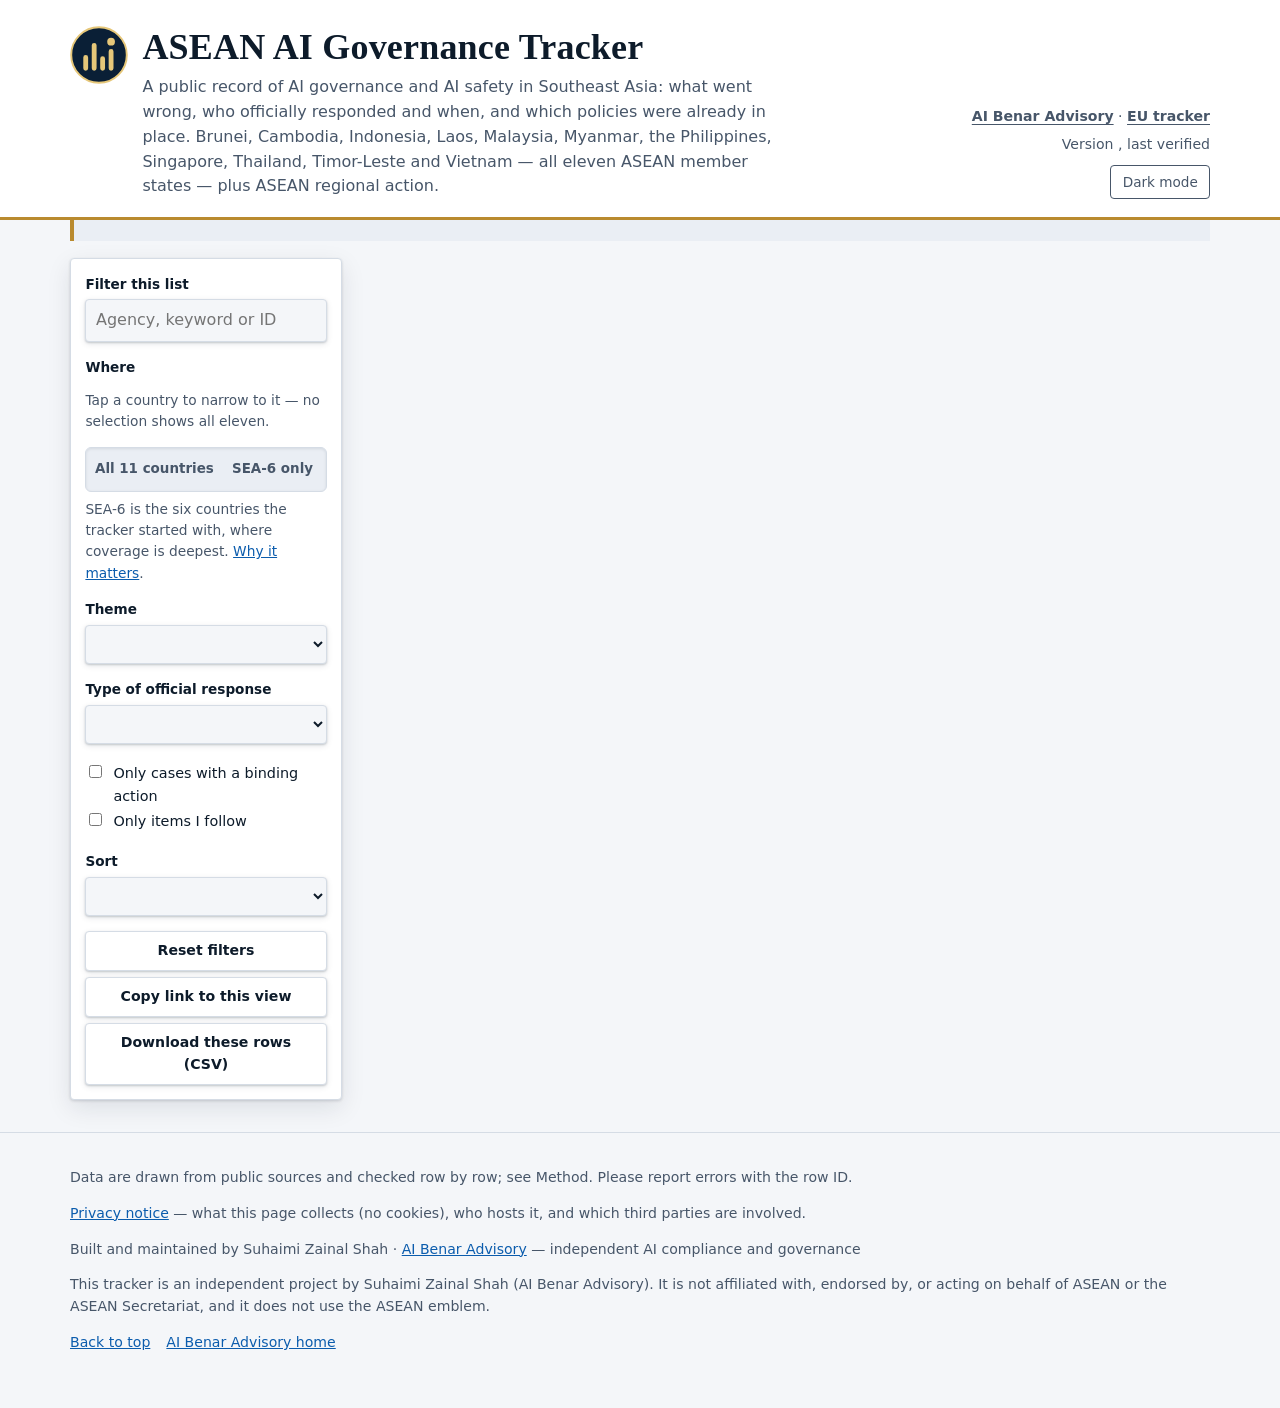
==== template.html @ 59e5571f "Add files via upload" ====
<!DOCTYPE html>
<html lang="en" data-theme="light">
<head>
<meta charset="utf-8">
<meta name="viewport" content="width=device-width, initial-scale=1">
<!-- Security headers GitHub Pages cannot set server-side (see README,
     "Privacy and security"): the meta equivalents that exist are set here.
     X-Content-Type-Options, X-Frame-Options and Permissions-Policy have no
     meta equivalent (browsers ignore a Permissions-Policy <meta> tag).
     CSP notes: the viewer script and styles are inline, so 'unsafe-inline'
     is required for both; the only external script is GoatCounter from
     gc.zgo.at, and the only external fetch is its counting endpoint
     (*.goatcounter.com, incl. the image-pixel fallback). Pagefind search
     runs on WebAssembly, so 'wasm-unsafe-eval' is allowed for script-src:
     it permits compiling WebAssembly and nothing else — JavaScript eval
     stays blocked. If STATS_URL in build.py is ever set to another host,
     add it to connect-src. -->
<meta http-equiv="Content-Security-Policy" content="default-src 'self'; script-src 'self' 'unsafe-inline' 'wasm-unsafe-eval' https://gc.zgo.at; style-src 'self' 'unsafe-inline'; img-src 'self' data: https://*.goatcounter.com; connect-src 'self' https://*.goatcounter.com; font-src 'self'; object-src 'none'; base-uri 'self'; form-action 'none'">
<meta name="referrer" content="strict-origin-when-cross-origin">
<title>ASEAN AI Governance Tracker</title>
<meta name="description" content="A public record of AI governance and AI safety in Southeast Asia: AI incidents, official responses, policies and compute, for all eleven ASEAN member states and ASEAN regional action. Every entry has a source link.">
<link rel="icon" href="data:image/svg+xml,%3Csvg xmlns='http://www.w3.org/2000/svg' viewBox='0 0 16 16'%3E%3Ccircle cx='8' cy='8' r='8' fill='%230a1f36'/%3E%3Cpath d='M4.6 11.6V8.4M7 11.6V5.4M9.4 11.6V8.9M11.8 11.6V7' stroke='%23e6c779' stroke-width='1.6' stroke-linecap='round'/%3E%3C/svg%3E">
<link rel="alternate" type="application/rss+xml" title="ASEAN AI Governance Tracker — Updates" href="feed.xml">
<link rel="alternate" type="application/feed+json" title="ASEAN AI Governance Tracker — Updates" href="feed.json">
<link rel="stylesheet" href="pagefind/pagefind-ui.css">
<style>
:root{
  --paper:#f4f6f9; --surface:#fff; --ink:#0d1b2a; --muted:#475669; --line:#d5dce5; --soft:#eaeef4;
  --navy:#0a1f36; --gold:#b98a2e; --gold-text:#e6c779; --link:#0b5cad; --focus:#0b5cad;
  --t-statement:#1d4ed8; --t-advisory:#0f766e; --t-enforcement:#6d28d9; --t-block:#b91c1c;
  --t-engagement:#52606f; --t-lifted:#15803d; --t-legislation:#9a5b00;
  --ok:#14663a; --warn:#8a4b00; --serif:Georgia,"Iowan Old Style","Times New Roman",serif;
  --sans:system-ui,-apple-system,"Segoe UI",Roboto,"Helvetica Neue",Arial,sans-serif;
  --sel:#0a1f36; --sel-ink:#fff;
  --sh-btn:0 1px 2px rgba(10,25,45,.18),0 2px 6px rgba(10,25,45,.10);
  --sh-btn-hov:0 2px 5px rgba(10,25,45,.22),0 6px 16px rgba(10,25,45,.14);
  --sh-card:0 1px 3px rgba(10,25,45,.16),0 8px 24px rgba(10,25,45,.10);
  --sh-sel:0 2px 6px rgba(10,31,54,.35),0 6px 16px rgba(10,31,54,.22);
}
[data-theme=dark]{
  --paper:#0c1521; --surface:#122033; --ink:#e9eef5; --muted:#a3b3c4; --line:#27384d; --soft:#192a40;
  --navy:#071423; --gold:#d6ae5a; --gold-text:#e6c779; --link:#8ab8ff; --focus:#8ab8ff;
  --t-statement:#8fb0ff; --t-advisory:#4fd1c5; --t-enforcement:#bba2ff; --t-block:#ff8f85;
  --t-engagement:#aab9c9; --t-lifted:#6ee79a; --t-legislation:#f2c14e; --ok:#6ee79a; --warn:#f2c14e;
  --sel:#2b6cb0; --sel-ink:#fff;
  --sh-btn:0 1px 3px rgba(0,0,0,.55),0 3px 10px rgba(0,0,0,.35);
  --sh-btn-hov:0 2px 6px rgba(0,0,0,.6),0 8px 20px rgba(0,0,0,.45);
  --sh-card:0 1px 3px rgba(0,0,0,.5),0 10px 28px rgba(0,0,0,.4);
  --sh-sel:0 2px 8px rgba(61,139,219,.5),0 6px 18px rgba(61,139,219,.32);
}
*{box-sizing:border-box}
html{scroll-behavior:smooth}
@media (prefers-reduced-motion:reduce){html{scroll-behavior:auto}*{transition:none!important}}
body{margin:0;background:var(--paper);color:var(--ink);font:16px/1.55 var(--sans);-webkit-text-size-adjust:100%}
a{color:var(--link)}
a:focus-visible,button:focus-visible,input:focus-visible,select:focus-visible,summary:focus-visible,[tabindex]:focus-visible{outline:3px solid var(--focus);outline-offset:2px;border-radius:3px}
.skip{position:absolute;left:-999px;top:0;background:var(--surface);color:var(--ink);padding:.6rem 1rem;z-index:50}
.skip:focus{left:8px;top:8px}
.wrap{max-width:1180px;margin:0 auto;padding:0 1.25rem}
h1,h2,h3{font-family:var(--serif);line-height:1.2;margin:0}
.num{font-variant-numeric:tabular-nums}

/* masthead */
.masthead{background:var(--navy);color:#fff;border-bottom:3px solid var(--gold)}
.mast-row{display:flex;gap:1.5rem;justify-content:space-between;align-items:flex-end;padding-top:1.6rem;padding-bottom:1.1rem;flex-wrap:wrap}
.masthead h1{font-size:clamp(1.55rem,3.4vw,2.25rem);font-weight:700;letter-spacing:.2px}
.lede{margin:.4rem 0 0;max-width:62ch;color:#cfd9e6;font-size:1rem}
.mast-title{display:flex;gap:.9rem;align-items:flex-start}
.emblem{flex:none;width:58px;height:58px}
.emblem svg{width:100%;height:100%;display:block}
.seabtns{display:flex;gap:3px;background:var(--soft);border:1px solid var(--line);border-radius:6px;padding:3px;box-shadow:inset 0 1px 3px rgba(10,25,45,.10)}
.seabtns .btn{flex:1;border:0;background:transparent;box-shadow:none;padding:.5rem .35rem;border-radius:4px;color:var(--muted);white-space:nowrap;font-size:.84rem}
.seabtns .btn:hover{transform:none;box-shadow:none;border-color:transparent;color:var(--ink)}
.seabtns .btn.on{background:var(--sel);color:var(--sel-ink);box-shadow:var(--sh-sel)}
.mast-tools{text-align:right;font-size:.88rem;color:#cfd9e6}
.mast-tools p{margin:0 0 .4rem}
button.ghost{background:transparent;color:inherit;border:1px solid currentColor;border-radius:4px;padding:.35rem .7rem;font:inherit;font-size:.85rem;cursor:pointer}
.tabs{display:flex;gap:.25rem;overflow-x:auto;scrollbar-width:thin}
.tabs [role=tab]{background:none;border:0;color:#cfd9e6;font:inherit;font-weight:600;padding:.8rem 1rem;cursor:pointer;border-bottom:3px solid transparent;margin-bottom:-3px;white-space:nowrap}
.tabs [role=tab]:hover{color:#fff}
.tabs [role=tab][aria-selected=true]{color:#fff;border-bottom-color:var(--gold-text)}
.tabs .badge{background:var(--gold-text);color:#10243b;border-radius:99px;font-size:.72rem;padding:.05rem .45rem;margin-left:.3rem;font-weight:700}
.tabs :focus-visible{outline-color:#fff}

/* layout */
main{padding-top:1.1rem;padding-bottom:3rem}
.notice{background:var(--soft);border-left:4px solid var(--gold);padding:.65rem .9rem;font-size:.92rem;color:var(--muted);margin-bottom:1.1rem}
.layout{display:grid;grid-template-columns:272px minmax(0,1fr);gap:2rem;align-items:start}
.layout.no-rail{grid-template-columns:minmax(0,1fr)}
.layout.no-rail #rail{display:none}
#rail{position:sticky;top:.8rem}
@media (min-width:981px){
  /* Desktop: the rail is taller than a laptop viewport (about 1060px), so
   * sticky alone leaves Sort and the action buttons below the fold — on a
   * 768px-high screen they can never be reached, because a sticky rail
   * stops moving once its top hits the viewport top. Cap the panel to the
   * viewport and let it scroll inside itself, so every control is reachable. */
  #rail details{max-height:calc(100vh - 1.6rem);overflow-y:auto}
}
#rail details{border:1px solid var(--line);background:var(--surface);border-radius:4px;box-shadow:var(--sh-card)}
#rail summary{padding:.7rem .9rem;font-weight:700;cursor:pointer;list-style:none;display:none;align-items:center;gap:.5rem;border-radius:4px;box-shadow:var(--sh-btn)}
#rail summary::-webkit-details-marker{display:none}
#rail summary::after{content:"";flex:none;width:.55rem;height:.55rem;border-right:2px solid currentColor;border-bottom:2px solid currentColor;transform:rotate(45deg);margin-left:.4rem;transition:transform .2s}
#rail details[open] summary::after{transform:rotate(225deg)}
#rail summary.has-filters{border:1px solid var(--sel);box-shadow:0 0 0 1px var(--sel),var(--sh-btn)}
#rail summary .fcount{margin-left:auto;background:var(--sel);color:var(--sel-ink);border-radius:99px;min-width:1.4rem;height:1.4rem;line-height:1.4rem;text-align:center;font-size:.78rem;font-weight:700;padding:0 .35rem}
#rail .rail-body{padding:.9rem;display:grid;gap:.95rem}
.field label,.field legend{display:block;font-size:.85rem;font-weight:700;margin-bottom:.3rem;padding:0}
.field input[type=search],.field select{width:100%;font:inherit;padding:.5rem .6rem;border:1px solid var(--line);background:var(--paper);color:var(--ink);border-radius:4px;box-shadow:var(--sh-btn)}
.rail-done{display:none;width:100%}
fieldset{border:0;margin:0;padding:0;min-width:0}
.where{display:grid;grid-template-columns:1fr 1fr;gap:.35rem}
.where button{font:inherit;font-size:.86rem;text-align:left;padding:.45rem .55rem;border:1px solid var(--line);background:var(--paper);color:var(--ink);border-radius:4px;cursor:pointer;display:flex;gap:.4rem;align-items:center;box-shadow:var(--sh-btn);transition:background .15s,border-color .15s,box-shadow .15s,transform .15s}
.where button:hover{border-color:var(--link);transform:translateY(-1px);box-shadow:var(--sh-btn-hov)}
.where button:active{transform:translateY(0);box-shadow:var(--sh-btn)}
.where button[aria-pressed=true]{background:var(--sel);color:var(--sel-ink);border-color:transparent;box-shadow:var(--sh-sel)}
.where button[aria-pressed=true]::before{content:"✓";font-weight:700}
.where .n{font-variant-numeric:tabular-nums;font-size:.8rem;background:rgba(127,166,204,.18);border-radius:99px;padding:.05rem .5rem;min-width:1.7rem;text-align:center;margin-left:auto}
.where button[aria-pressed=true] .n{background:rgba(255,255,255,.25);color:var(--sel-ink)}
.checks label{display:flex;gap:.5rem;align-items:flex-start;font-weight:400;font-size:.9rem;margin:.2rem 0}
.rail-actions{display:grid;gap:.4rem}
.btn{font:inherit;font-size:.88rem;font-weight:600;padding:.5rem .7rem;border:1px solid var(--line);background:var(--surface);color:var(--ink);border-radius:4px;cursor:pointer;text-align:center;box-shadow:var(--sh-btn);transition:background .15s,border-color .15s,box-shadow .15s,transform .15s}
.btn:hover{border-color:var(--link);transform:translateY(-1px);box-shadow:var(--sh-btn-hov)}
.btn:active{transform:translateY(0);box-shadow:var(--sh-btn)}
.btn.primary{background:var(--sel);color:var(--sel-ink);border-color:transparent}
.btn.primary:hover{border-color:transparent}
.hidden{display:none!important}
.sr{position:absolute;left:-9999px;width:1px;height:1px;overflow:hidden}

/* glance */
.glance{display:grid;grid-template-columns:repeat(4,1fr);gap:0;border-top:1px solid var(--line);border-bottom:1px solid var(--line);margin-bottom:1.1rem;background:var(--surface)}
.glance div{padding:.75rem 1rem;border-right:1px solid var(--line)}
.glance div:last-child{border-right:0}
.glance b{display:block;font:700 1.7rem/1.1 var(--serif);font-variant-numeric:tabular-nums}
.glance span{font-size:.85rem;color:var(--muted)}
/* tile map: "Where the rows are" box above the Cases and Policies lists */
.map-box{border:1px solid var(--line);background:var(--surface);border-radius:4px;box-shadow:var(--sh-card);padding:1rem 1.1rem;margin-bottom:1.1rem}
.map-box h2{font-size:1.15rem;margin-bottom:.6rem}
.resultbar{display:flex;justify-content:space-between;gap:1rem;align-items:baseline;margin:.2rem 0 .4rem;color:var(--muted);font-size:.92rem;flex-wrap:wrap}
.chipsrow{display:flex;gap:.4rem;flex-wrap:wrap;margin:0 0 .8rem}
.fchip{display:inline-flex;gap:.35rem;align-items:center;background:var(--soft);border:1px solid var(--line);border-radius:99px;padding:.15rem .3rem .15rem .65rem;font-size:.84rem}
.fchip button{border:0;background:none;color:inherit;cursor:pointer;font-size:1rem;line-height:1;padding:.1rem .35rem}

/* case ledger */
.case{display:grid;grid-template-columns:150px minmax(0,1fr);gap:1.4rem;padding:1.5rem 0;border-top:2px solid var(--ink)}
.case + .case{margin-top:0}
.case-side .when{font:700 1.15rem/1.2 var(--serif)}
.case-side .approx{display:block;font:400 .78rem var(--sans);color:var(--muted);margin-top:.1rem}
.cc{display:inline-block;margin-top:.55rem;font-weight:700;font-size:.8rem;letter-spacing:.04em;background:var(--navy);color:#fff;border-radius:3px;padding:.12rem .45rem}
.cname{display:block;font-size:.85rem;color:var(--muted);margin-top:.2rem}
.case h3{font-size:1.28rem;margin-bottom:.4rem}
.case .sum{margin:.2rem 0 .8rem;max-width:72ch}
.pills{display:flex;gap:.4rem;flex-wrap:wrap;margin:.1rem 0 .9rem}
.pill{font-size:.82rem;border:1px solid var(--line);background:var(--surface);border-radius:3px;padding:.15rem .5rem}
.pill.strong{border-color:var(--ink);font-weight:700}
.pill.event a{font-weight:600}
.pill.theme{background:var(--soft)}
.follow{margin-left:auto;white-space:nowrap;flex-shrink:0;font:inherit;font-size:.84rem;border:1px solid var(--line);background:var(--surface);color:var(--ink);padding:.15rem .55rem;border-radius:3px;cursor:pointer}
.follow[aria-pressed=true]{background:var(--gold);border-color:var(--gold);color:#1b1305;font-weight:700}
.copylink{white-space:nowrap;flex-shrink:0;font:inherit;font-size:.84rem;border:1px solid var(--line);background:var(--surface);color:var(--ink);padding:.15rem .55rem;border-radius:3px;cursor:pointer}
.head-row{display:flex;gap:.8rem;align-items:flex-start;flex-wrap:wrap}

/* full-text search (Pagefind): the box sits in the masthead so it is on
 * every tab. The Pagefind UI is themed to the dark masthead in both light
 * and dark mode; its results drop down over the page below. */
#search{position:relative;z-index:20;margin:.55rem 0 .45rem;min-width:min(320px,100%);text-align:left;
  --pagefind-ui-text:#fff;--pagefind-ui-background:#0a1f36;--pagefind-ui-border:#3a4d63;
  --pagefind-ui-primary:#e6c779;--pagefind-ui-tag:#0a1f36;--pagefind-ui-border-radius:4px;--pagefind-ui-font:inherit}
#search .pagefind-ui__result-link{color:#fff}
#search .pagefind-ui__result-excerpt{color:#cfd9e6}
#search .pagefind-ui__result-excerpt mark{background:var(--gold-text);color:#10243b}

/* plain static list: hidden by the hidden attribute while JS runs; a noscript style rule in the page shows it when scripting is off, and Pagefind indexes it */
#static-rows{max-width:900px;margin:24px auto 0;padding:0 20px}
#static-rows article{border-top:2px solid var(--ink);padding:1rem 0}
#static-rows h3{font-size:1.15rem;margin-bottom:.3rem}
#static-rows p{margin:.2rem 0}
.ruler{margin:.2rem 0 1rem;max-width:640px}
.ruler > svg{width:100%;height:auto;display:block;overflow:visible}
.ruler .cap{font-size:.78rem;color:var(--muted);margin:.1rem 0 0}
ol.steps{list-style:none;margin:0 0 .9rem;padding:0}
ol.steps li{display:grid;grid-template-columns:30px minmax(0,1fr);gap:.7rem;position:relative;padding-bottom:.95rem}
ol.steps li:not(:last-child)::before{content:"";position:absolute;left:14px;top:26px;bottom:0;width:2px;background:var(--line)}
.ico{width:28px;height:28px;border-radius:50%;display:grid;place-items:center;background:var(--surface);border:2px solid currentColor}
.ico svg{width:15px;height:15px;fill:currentColor}
.t-statement{color:var(--t-statement)}.t-advisory{color:var(--t-advisory)}.t-enforcement{color:var(--t-enforcement)}
.t-block_takedown{color:var(--t-block)}.t-engagement{color:var(--t-engagement)}.t-restriction_lifted{color:var(--t-lifted)}.t-legislation{color:var(--t-legislation)}
.step-top{display:flex;gap:.45rem .7rem;flex-wrap:wrap;align-items:baseline;font-size:.88rem}
.step-top .d{font-weight:700;font-variant-numeric:tabular-nums}
.step-top .lag{color:var(--muted)}
.typelabel{font-weight:700}
.bind{font-size:.76rem;border-radius:3px;padding:.02rem .4rem;border:1px solid var(--ink);font-weight:700}
.bind.yes{background:var(--ink);color:var(--surface)}
.conf{font-size:.76rem;color:var(--warn);border:1px dashed var(--warn);border-radius:3px;padding:.02rem .4rem}
.step-actor{font-weight:700;margin:.15rem 0 0}
.step-sum{margin:.1rem 0 .15rem;max-width:68ch}
.src{font-size:.85rem}
details.more{border-top:1px dashed var(--line);padding-top:.55rem}
details.more summary{cursor:pointer;font-weight:700;font-size:.92rem}
.ctx h4{font:700 .9rem var(--sans);margin:.8rem 0 .25rem}
.ctx ul{margin:0;padding-left:1.1rem}
.ctx li{margin:.2rem 0}
.muted{color:var(--muted)}
.small{font-size:.86rem}
.tag{display:inline-block;font-size:.74rem;font-weight:700;border-radius:3px;padding:.02rem .4rem;border:1px solid var(--line);background:var(--soft);margin-left:.25rem}
.tag.ok{border-color:var(--ok);color:var(--ok);background:transparent}
.tag.warn{border-color:var(--warn);color:var(--warn);background:transparent}

/* policies */
.pol{display:grid;grid-template-columns:150px minmax(0,1fr);gap:1.4rem;padding:1.25rem 0;border-top:2px solid var(--ink)}
.pol h3{font-size:1.15rem;margin-bottom:.3rem}
.pol .when{font:700 1.05rem/1.2 var(--serif)}
.status{display:inline-block;font-size:.78rem;font-weight:700;padding:.05rem .5rem;border-radius:3px;border:1px solid currentColor;margin-top:.5rem}
.s-in_force{color:var(--ok)}.s-adopted{color:var(--link)}.s-draft{color:var(--warn)}.s-proposed{color:var(--warn);border-style:dashed}.s-superseded{color:var(--muted)}
.timing{font-size:.88rem;margin:.4rem 0}
.timing b{font-weight:700}

/* compare */
.sect{margin:0 0 2.4rem}
.sect h2{font-size:1.45rem;margin-bottom:.35rem}
.sect > p{max-width:72ch;margin:.2rem 0 .8rem}
.tablewrap{overflow-x:auto;border:1px solid var(--line);background:var(--surface)}
table{border-collapse:collapse;width:100%;font-size:.9rem}
th,td{padding:.55rem .7rem;border-bottom:1px solid var(--line);text-align:left;vertical-align:top}
thead th{background:var(--soft);font-size:.84rem;position:sticky;top:0}
tbody th{font-weight:700;background:var(--surface);min-width:150px}
td.c{text-align:center}
.stack td{min-width:130px}
.stack .it{display:block;margin:.15rem 0}
.stack a{font-size:.84rem;text-decoration:none;border-bottom:1px dotted currentColor}
.stack .st{font-size:.7rem;font-weight:700;border:1px solid currentColor;border-radius:3px;padding:0 .25rem;margin-left:.2rem;white-space:nowrap}
.dash{color:var(--muted)}
.bar{display:block;height:9px;background:var(--gold);border-radius:2px;margin-top:.25rem}
.statrow{display:flex;flex-wrap:wrap;gap:.8rem;margin:.6rem 0 1.4rem}
.stat{border:1px solid var(--line);background:var(--surface);padding:.7rem 1rem;min-width:11rem}
.stat .n{display:block;font-size:1.7rem;font-weight:700;line-height:1.1}
.stat .l{display:block;font-size:.82rem;color:var(--muted);margin-top:.15rem}
.warn{border:2px solid var(--gold);background:var(--surface);padding:.6rem .9rem;max-width:72ch}
.tl{border:1px solid var(--line);background:var(--surface);padding:.5rem;overflow-x:auto}
.tl > svg{display:block;min-width:760px;width:100%;height:auto}
.tl text{font:12px var(--sans);fill:var(--ink)}
.tl .axis{stroke:var(--line)} .tl .lane{fill:var(--paper)} .tl .restrict{fill:var(--t-block);opacity:.16}
.tl .onset{stroke:var(--ink);stroke-dasharray:4 4}
.tl .mk{cursor:pointer}
.tl .mk:focus-visible,.tl .mk:hover{outline:none;stroke:var(--ink);stroke-width:2}
#tip{position:fixed;z-index:30;background:var(--ink);color:var(--paper);padding:.45rem .6rem;border-radius:4px;font-size:.84rem;max-width:300px;pointer-events:none}
.insight{border-left:4px solid var(--gold);background:var(--surface);padding:.7rem .9rem;margin:.9rem 0;max-width:80ch}
.insight p{margin:.25rem 0}
.legend{display:flex;gap:.4rem .9rem;flex-wrap:wrap;margin:.6rem 0 .2rem;font-size:.84rem}
.legend span{display:inline-flex;gap:.3rem;align-items:center}
.legend svg{width:14px;height:14px;fill:currentColor}

/* updates / method */
.feed{list-style:none;margin:0;padding:0}
.feed li{display:grid;grid-template-columns:120px 1fr;gap:1rem;padding:.7rem 0;border-top:1px solid var(--line)}
.feed time{font-weight:700;font-variant-numeric:tabular-nums}
.prose{max-width:74ch}
.prose h2{font-size:1.35rem;margin:1.8rem 0 .4rem}
.prose h3{font-size:1.05rem;margin:1.1rem 0 .25rem;font-family:var(--sans)}
.prose p,.prose li{margin:.35rem 0}
.prose dt{font-weight:700;margin-top:.7rem}
.prose dd{margin:.1rem 0 0 0}
footer{border-top:1px solid var(--line);margin-top:2rem;padding:1.2rem 0 2.5rem;color:var(--muted);font-size:.88rem}
.empty{padding:2rem 1rem;text-align:center;color:var(--muted);border:1px dashed var(--line);background:var(--surface)}

@media (max-width:980px){
  .layout{grid-template-columns:minmax(0,1fr);gap:1rem}
  /* Narrow screens: the collapsed "Filters and sort" bar sticks to the top
   * of the viewport so it stays reachable while scrolling the results.
   * While the panel is open the rail is static again: the open panel is
   * taller than a phone screen, and a sticky rail would trap its lower
   * controls (including "Show results") below the fold. The .open class
   * is synced with the panel by JS. */
  #rail{position:sticky;top:0;z-index:15}
  #rail.open{position:static}
  #rail summary{display:flex;background:var(--soft);border-bottom:1px solid var(--line)}
  .rail-done{display:block}
  #content{scroll-margin-top:4rem}
  .glance{grid-template-columns:repeat(2,1fr)}
  .glance div:nth-child(2){border-right:0}
  .glance div:nth-child(-n+2){border-bottom:1px solid var(--line)}
}
@media (max-width:640px){
  .case,.pol{grid-template-columns:1fr;gap:.5rem}
  .case-side{display:flex;gap:.6rem;align-items:baseline;flex-wrap:wrap}
  .cc{margin-top:0}
  .feed li{grid-template-columns:1fr;gap:.2rem}
  .mast-tools{text-align:left}
}
@media print{
  .masthead .tabs,#rail,.follow,button.ghost,.skip{display:none!important}
  body{background:#fff}.layout{display:block}
  details.more{display:block}details.more>*{display:block}
}

/* Back to top: bottom right, appears after about one screen of scrolling */
.to-top{position:fixed;right:max(16px,env(safe-area-inset-right,0px) + 16px);bottom:max(16px,env(safe-area-inset-bottom,0px) + 16px);z-index:40;width:48px;height:48px;display:grid;place-items:center;border-radius:50%;background:var(--to-top-bg,#fff);color:var(--to-top-ink,#1a2b4a);border:1px solid rgba(0,0,0,.15);box-shadow:0 6px 20px -8px rgba(0,0,0,.4);text-decoration:none}
.to-top:hover{filter:brightness(.95)}.to-top:focus-visible{outline:3px solid #f2b33d;outline-offset:3px}.to-top[hidden]{display:none}
@media (prefers-reduced-motion:no-preference){.to-top:not([hidden]){animation:ttIn .2s ease}@keyframes ttIn{from{opacity:0;transform:translateY(6px)}}}
@media print{.to-top{display:none!important}}

/* Wide screens: the title block shrinks and the tools keep a fixed width, so the
 * two always sit side by side instead of the tools wrapping into a stranded column. */
@media (min-width:981px){ .mast-row{flex-wrap:nowrap} .mast-title{flex:1 1 0;min-width:0} .mast-tools{flex:0 0 320px} }
/* Narrower screens: the tools become a tidy full-width toolbar under the title,
 * instead of a narrow right-aligned column stranded beneath it. */
@media (max-width:980px){
  .mast-row{align-items:stretch;gap:1rem}
  .mast-tools{flex-basis:100%;text-align:left;display:grid;grid-template-columns:minmax(0,1fr) auto;gap:.55rem .75rem;align-items:center}
  .mast-tools > p{margin:0}
  .mast-tools > p:nth-of-type(1){grid-row:1;grid-column:1}
  .mast-tools > p:nth-of-type(2){grid-row:1;grid-column:1/-1;justify-self:end;text-align:right} /* shares the first row with the link, so the right column is only as wide as the button */
  .mast-tools #search{margin:0;min-width:0}
  .mast-tools #theme{align-self:start;justify-self:end;width:auto;white-space:nowrap} /* button-sized, at the right, not stretched to the version line */
}
@media (max-width:520px){
  .mast-tools > p:nth-of-type(2){grid-row:auto;grid-column:1/-1;justify-self:start;text-align:left}
  .mast-tools{grid-template-columns:minmax(0,1fr)}
  .mast-tools #theme{justify-self:start}
}

/* Light mode: the masthead follows the theme (it used to stay navy, so only the
 * page below changed). The gold rule beneath it stays as the tracker's signature. */
html:not([data-theme=dark]) .masthead{background:var(--surface);color:var(--ink)}
html:not([data-theme=dark]) .lede,html:not([data-theme=dark]) .mast-tools{color:var(--muted)}
html:not([data-theme=dark]) .tabs [role=tab]{color:var(--muted)}
html:not([data-theme=dark]) .tabs [role=tab]:hover,html:not([data-theme=dark]) .tabs [role=tab][aria-selected=true]{color:var(--ink)}
html:not([data-theme=dark]) .tabs [role=tab][aria-selected=true]{border-bottom-color:var(--gold)}
html:not([data-theme=dark]) #search{--pagefind-ui-text:var(--ink);--pagefind-ui-background:var(--surface);--pagefind-ui-border:var(--line);--pagefind-ui-primary:var(--link);--pagefind-ui-tag:var(--soft)}
html:not([data-theme=dark]) #search .pagefind-ui__result-link{color:var(--link)}
html:not([data-theme=dark]) #search .pagefind-ui__result-excerpt{color:var(--muted)}
.home-link{color:inherit;font-weight:600;text-decoration:underline;text-underline-offset:3px;white-space:nowrap}
.foot-nav a{margin-right:1rem}
/* Compare tab: fold-out sections */
details.fold>summary{list-style:none;cursor:pointer;display:flex;flex-wrap:wrap;align-items:baseline;gap:.15rem .6rem;color:var(--ink);border-radius:6px}
details.fold>summary::-webkit-details-marker{display:none}
details.fold>summary h2{margin:0;display:inline}
details.fold>summary h2::before{content:"\25B8";display:inline-block;width:1.1em;color:var(--link);transition:transform .15s}
details.fold[open]>summary h2::before{transform:rotate(90deg)}
details.fold[open]>summary{margin-bottom:.7rem}
details.fold>summary:focus-visible{outline:3px solid var(--focus);outline-offset:4px}
.foldhint{flex-basis:100%;padding-left:1.1em;color:var(--muted);font-size:.93rem;font-weight:400}
.foldbar{display:flex;gap:.5rem;justify-content:flex-end;margin:0 0 .7rem}
.foldbtn:disabled{opacity:.5;cursor:default;transform:none;box-shadow:none}
@media (prefers-reduced-motion:reduce){details.fold>summary h2::before{transition:none}}
@media print{.foldbar{display:none}}
.previewbar{background:#7a3e00;color:#fff;padding:.55rem 1rem;text-align:center;font-weight:600}
.vh{position:absolute!important;width:1px;height:1px;overflow:hidden;clip:rect(0 0 0 0);white-space:nowrap}
table.live tr.lead th,table.live tr.lead td{font-weight:700}
</style>
<link rel="stylesheet" href="map.css">
</head>
<body id="top">
<a class="skip" href="#main">Skip to content</a>
<header class="masthead">
  <div class="wrap mast-row">
    <div class="mast-title">
      <span class="emblem" aria-hidden="true"><svg viewBox="0 0 48 48" width="58" height="58" aria-hidden="true" focusable="false"><circle cx="24" cy="24" r="23" fill="#0a1f36" stroke="#e6c779" stroke-width="1.6"/><path d="M13 35V26M20 35V16M27 35V27M34 35V21" fill="none" stroke="#e6c779" stroke-width="4" stroke-linecap="round"/><circle cx="34" cy="13" r="3.2" fill="#e6c779"/></svg></span>
      <div>
      <h1>ASEAN AI Governance Tracker</h1>
      <p class="lede">A public record of AI governance and AI safety in Southeast Asia: what went wrong, who officially responded and when, and which policies were already in place. Brunei, Cambodia, Indonesia, Laos, Malaysia, Myanmar, the Philippines, Singapore, Thailand, Timor-Leste and Vietnam — all eleven ASEAN member states — plus ASEAN regional action.</p>
      </div>
    </div>
    <div class="mast-tools">
      <p><a class="home-link" href="https://suhaimizainalshah.github.io/AI-Benar-Advisory/">AI Benar Advisory</a> · <a class="home-link" href="https://suhaimizainalshah.github.io/EU-AI-Governance-Tracker/">EU tracker</a></p>
      <p>Version <span id="ver"></span>, last verified <time id="verified"></time></p>
      <div id="search" role="search" aria-label="Search the tracker"></div>
      <button class="ghost" id="theme" type="button" aria-pressed="false">Dark mode</button>
    </div>
  </div>
  <div class="wrap">
    <div class="tabs" role="tablist" aria-label="Tracker sections" id="tabs"></div>
  </div>
</header>

<main id="main" class="wrap" tabindex="-1">
  <div class="notice" id="notice"></div>
  <div class="layout" id="layout">
    <aside id="rail" aria-label="Filters">
      <details id="filters" open>
        <summary>Filters and sort<span class="fcount" id="fcount" hidden>0</span></summary>
        <div class="rail-body">
          <div class="field"><label for="q">Filter this list</label><input id="q" type="search" placeholder="Agency, keyword or ID" autocomplete="off"></div>
          <fieldset class="field"><legend>Where</legend><div class="where" id="where"></div><p class="small muted" style="margin:.4rem 0 0">Tap a country to narrow to it — no selection shows all eleven.</p></fieldset>
          <div class="field"><div class="seabtns"><button type="button" class="btn" id="sea-all">All 11 countries</button><button type="button" class="btn" id="sea-6">SEA-6 only</button></div><p class="small muted" style="margin:.4rem 0 0">SEA-6 is the six countries the tracker started with, where coverage is deepest. <a href="#method">Why it matters</a>.</p></div>
          <div class="field"><label for="theme-sel">Theme</label><select id="theme-sel"></select></div>
          <div class="field" id="f-rt"><label for="rt-sel">Type of official response</label><select id="rt-sel"></select></div>
          <div class="field hidden" id="f-ps"><label for="ps-sel">Policy status</label><select id="ps-sel"></select></div>
          <div class="field checks">
            <label><input type="checkbox" id="b-chk"><span id="b-lbl">Only cases with a binding action</span></label>
            <label><input type="checkbox" id="f-chk"><span>Only items I follow</span></label>
          </div>
          <div class="field"><label for="sort-sel">Sort</label><select id="sort-sel"></select></div>
          <div class="rail-actions">
            <button class="btn" id="reset" type="button">Reset filters</button>
            <button class="btn" id="copy" type="button">Copy link to this view</button>
            <button class="btn" id="csv" type="button">Download these rows (CSV)</button>
          </div>
          <button class="btn primary rail-done" id="railDone" type="button">Show results</button>
        </div>
      </details>
    </aside>

    <div id="content">
      <section id="panel-cases" role="tabpanel" aria-labelledby="tab-cases" tabindex="0"></section>
      <section id="panel-policies" role="tabpanel" aria-labelledby="tab-policies" tabindex="0" hidden></section>
      <section id="panel-compute" role="tabpanel" aria-labelledby="tab-compute" tabindex="0" hidden></section>
      <section id="panel-compare" role="tabpanel" aria-labelledby="tab-compare" tabindex="0" hidden></section>
      <section id="panel-updates" role="tabpanel" aria-labelledby="tab-updates" tabindex="0" hidden></section>
      <section id="panel-review" role="tabpanel" aria-labelledby="tab-review" tabindex="0" hidden></section>
      <section id="panel-method" role="tabpanel" aria-labelledby="tab-method" tabindex="0" hidden></section>
      <section id="panel-visitors" role="tabpanel" aria-labelledby="tab-visitors" tabindex="0" hidden></section>
    </div>
  </div>
<!--__STATIC_ROWS__-->
</main>
<footer><div class="wrap"><p id="credit"></p><p>Data are drawn from public sources and checked row by row; see Method. Please report errors with the row ID.<span id="corr"></span></p><p><a href="https://github.com/suhaimizainalshah/ASEAN-AI-Governance-Tracker/blob/main/PRIVACY.md">Privacy notice</a> — what this page collects (no cookies), who hosts it, and which third parties are involved.</p><p>Built and maintained by Suhaimi Zainal Shah · <a href="https://suhaimizainalshah.github.io/AI-Benar-Advisory/">AI Benar Advisory</a> — independent AI compliance and governance</p><p>This tracker is an independent project by Suhaimi Zainal Shah (AI Benar Advisory). It is not affiliated with, endorsed by, or acting on behalf of ASEAN or the ASEAN Secretariat, and it does not use the ASEAN emblem.</p></div><div class="wrap"><p class="foot-nav"><a href="#top">Back to top</a><a href="https://suhaimizainalshah.github.io/AI-Benar-Advisory/">AI Benar Advisory home</a></p></div></footer>
<a href="#top" class="to-top" id="toTop" aria-label="Back to top" title="Back to top" hidden><svg viewBox="0 0 24 24" width="22" height="22" aria-hidden="true" fill="none" stroke="currentColor" stroke-width="2.2" stroke-linecap="round" stroke-linejoin="round"><path d="M12 19V5M5 12l7-7 7 7"/></svg></a>
<script>
/* Back to top: shown after about one screen of scrolling; returns keyboard focus to the page title */
(function(){var b=document.getElementById("toTop");if(!b)return;function sync(){b.hidden=scrollY<innerHeight*1.1}addEventListener("scroll",sync,{passive:true});sync();
document.addEventListener("click",function(e){var a=e.target.closest&&e.target.closest('a[href="#top"]');if(!a)return;e.preventDefault();scrollTo({top:0,behavior:matchMedia("(prefers-reduced-motion: reduce)").matches?"auto":"smooth"});var h=document.querySelector("h1");if(h){h.setAttribute("tabindex","-1");h.focus({preventScroll:true})}})})();
</script>

<div id="live" class="sr" aria-live="polite" style="position:absolute;left:-9999px"></div>
<div id="tip" class="hidden" role="tooltip"></div>

<script src="map.js"></script>
<script src="chart-builder.js"></script>
<script src="compute.js"></script>
<script src="pagefind/pagefind-ui.js" defer></script>
<script>
const DATA = /*__DATA__*/null;
if (DATA && DATA.meta && DATA.meta.preview) {            // a pull-request preview, never the public site
  var addPreviewBar = function () { document.body.insertAdjacentHTML('afterbegin', '<div class="previewbar" role="note">Preview of a pull request. Nothing here is on the public site until the pull request is merged.</div>'); };
  if (document.readyState === 'loading') document.addEventListener('DOMContentLoaded', addPreviewBar); else addPreviewBar();
}


/* ------------------------------------------------------------------ helpers */
const $ = (s, r = document) => r.querySelector(s);
const $$ = (s, r = document) => [...r.querySelectorAll(s)];
const esc = s => String(s ?? '').replace(/[&<>"']/g, c => ({'&':'&amp;','<':'&lt;','>':'&gt;','"':'&quot;',"'":'&#39;'}[c]));
const MON = ['Jan','Feb','Mar','Apr','May','Jun','Jul','Aug','Sep','Oct','Nov','Dec'];
const DAY = 864e5;
const parse = s => { const [y, m, d] = s.split('-').map(Number); return Date.UTC(y, (m || 1) - 1, d || 1); };
const fmt = (s, p) => { const [y, m, d] = s.split('-'); return p === 'year' ? y : p === 'month' ? `${MON[+m - 1]} ${y}` : `${+d} ${MON[+m - 1]} ${y}`; };
const plural = (n, w) => `${n} ${w}${n === 1 ? '' : 's'}`;
const median = a => { if (!a.length) return null; const s = [...a].sort((x, y) => x - y), m = s.length >> 1; return s.length % 2 ? s[m] : (s[m - 1] + s[m]) / 2; };

const CT = { SG:'Singapore', ID:'Indonesia', MY:'Malaysia', VN:'Vietnam', PH:'Philippines', TH:'Thailand', KH:'Cambodia', LA:'Laos', MM:'Myanmar', BN:'Brunei', TL:'Timor-Leste', ASEAN:'ASEAN (regional)' };
const ORDER = ['ASEAN','SG','ID','MY','VN','PH','TH','KH','LA','MM','BN','TL'];
const THEME = { 'deepfake-fraud':'Deepfake scams', 'sexual-deepfakes':'Sexual deepfakes and child safety', 'political-deepfakes':'Political deepfakes',
  'election-integrity':'Election integrity', 'online-safety':'Online safety and platforms', 'general-ai':'General AI governance', 'data-protection':'Data protection' };
const RT = {
  statement:{ l:'Statement or warning', d:'A public warning, denial or comment from an official or agency.', p:'<circle cx="8" cy="8" r="5.5"/>' },
  advisory:{ l:'Formal advisory or guidance', d:'A published advisory, handbook or guidance document for the public or industry.', p:'<path d="M3 2h7l3 3v9H3z"/>' },
  enforcement:{ l:'Investigation or enforcement', d:'Police or regulator action: an investigation, arrest, formal notice or legal action.', p:'<path d="M8 1.5 14.5 8 8 14.5 1.5 8z"/>' },
  block_takedown:{ l:'Block or takedown', d:'An order or request to block access to a service or remove content.', p:'<rect x="2.5" y="2.5" width="11" height="11"/>' },
  engagement:{ l:'Engagement with a platform', d:'Officials talking to, or publicly urging, a technology company to act.', p:'<path d="M8 2.5a5.5 5.5 0 1 0 0 11z"/>' },
  restriction_lifted:{ l:'Restriction lifted', d:'A block or restriction withdrawn, usually after the company makes commitments.', p:'<path d="M8 2 14.5 13.5h-13z"/>' },
  legislation:{ l:'New law, regulation or declaration', d:'A new or amended law, regulation or formal declaration adopted.', p:'<path d="m8 1.5 1.9 4.4 4.6.4-3.5 3 1.1 4.6L8 11.5 3.9 13.9 5 9.3 1.5 6.3l4.6-.4z"/>' } };
const ICON = (t, cls = '') => `<svg viewBox="0 0 16 16" aria-hidden="true" class="${cls}">${RT[t].p}</svg>`;
const STAT = { in_force:'In effect', adopted:'Passed, not yet in effect', draft:'Draft or consultation', proposed:'Proposed', superseded:'Superseded' };
const LAYERS = ['Strategy or declaration','Voluntary AI guidance','Binding AI law','Online safety and platform rules','Deepfake-specific rules','Data protection','Institution'];
const SPECIFIC = t => !['general-ai', 'data-protection'].includes(t);
const NATIONAL = ['SG','ID','MY','VN','PH','TH','KH','LA','MM','BN','TL'];
const SEA6 = ['SG','ID','MY','VN','PH','TH'];
const TODAY = Date.UTC(new Date().getFullYear(), new Date().getMonth(), new Date().getDate());

/* ------------------------------------------------------------------ derive */
const INC = DATA.incidents.map(i => ({ ...i, ts: parse(i.date), themes: i.themes.split(';') }));
const RESP = DATA.responses.map(r => ({ ...r, ts: parse(r.date) }));
const POL = DATA.instruments.map(p => ({ ...p, ts: parse(p.date), eff: parse(p.effective_date || p.date), themes: p.themes.split(';') }));
const EVT = Object.fromEntries(DATA.events.map(e => [e.id, { ...e, ts: parse(e.onset) }]));
const incById = Object.fromEntries(INC.map(i => [i.id, i]));
const polById = Object.fromEntries(POL.map(p => [p.id, p]));

function lagDays(i, r) {
  if (i.onset_certainty === 'unknown' || i.date_precision !== 'day' || r.date_precision !== 'day') return null;
  return Math.round((r.ts - i.ts) / DAY);
}
function lagText(i, r) {
  const l = lagDays(i, r);
  if (l !== null) return l === 0 ? 'same day as first record' : `${plural(l, 'day')} after`;
  if (i.onset_certainty !== 'unknown' && i.date_precision !== 'year' && r.date_precision !== 'year' && r.date.slice(0, 7) === i.date.slice(0, 7)) return 'same month';
  return '';
}
INC.forEach(i => {
  i.responses = RESP.filter(r => r.incident_id === i.id).sort((a, b) => a.ts - b.ts || a.id.localeCompare(b.id));
  i.responses.forEach(r => { r.lag = lagDays(i, r); });
  const first = i.responses[0];
  i.firstLag = first ? first.lag : null;
  const fb = i.responses.find(r => r.binding === 'yes');
  i.firstBindingLag = fb ? fb.lag : null;
  const blk = i.responses.find(r => r.type === 'block_takedown' && r.binding === 'yes');
  const lift = blk && i.responses.find(r => r.type === 'restriction_lifted' && r.ts >= blk.ts);
  i.restrictDays = blk && lift && blk.date_precision === 'day' && lift.date_precision === 'day' ? Math.round((lift.ts - blk.ts) / DAY) : null;
  i.restrict = blk && lift ? [blk, lift] : null;
});

function timing(p) {
  const incThemes = new Set(INC.flatMap(i => i.themes));
  const evalT = p.themes.filter(SPECIFIC).filter(t => incThemes.has(t));
  const scope = p.jurisdiction === 'ASEAN' ? NATIONAL : [p.jurisdiction];
  const where = p.jurisdiction === 'ASEAN' ? 'the member states' : CT[p.jurisdiction];
  if (!evalT.length) {
    const specific = p.themes.filter(SPECIFIC);
    if (specific.length && p.names_risk === 'yes')
      return { k:'anticip', chip:'Pre-emptive', text:`Names the risk, and no incident of this type is recorded in ${where} yet.` };
    return { k:'na', chip:'Not comparable', text:'No recorded incident on this theme to compare with.' };
  }
  let first = null;
  INC.forEach(i => { if (scope.includes(i.country) && i.themes.some(t => evalT.includes(t))) first = first === null ? i.ts : Math.min(first, i.ts); });
  if (first === null) return p.names_risk === 'yes'
    ? { k:'anticip', chip:'Pre-emptive', text:`Names the risk, and no incident of this type is recorded in ${where} yet.` }
    : { k:'na', chip:'Not comparable', text:`No incident of this type is recorded in ${where} to compare with.` };
  if (p.ts < first) return p.names_risk === 'yes'
    ? { k:'pre', chip:'Pre-emptive', text:`Names the risk and came before the first recorded incident of this type in ${where}.` }
    : { k:'predates', chip:'Predates incidents', text:`Came before the first recorded incident of this type in ${where}, but it is a general measure and does not name the risk.` };
  return { k:'after', chip:'Followed incidents', text:`Came after the first recorded incident of this type in ${where}. No causal link is claimed.` };
}
POL.forEach(p => { p.timing = timing(p); });

function context(i) {
  const th = i.themes.filter(SPECIFIC);
  const inScope = p => p.jurisdiction === i.country || p.jurisdiction === 'ASEAN';
  const rel = POL.filter(p => inScope(p) && p.themes.some(t => th.includes(t)));
  const inPlace = rel.filter(p => p.eff <= i.ts && ['in_force', 'superseded'].includes(p.status));
  const pipeline = rel.filter(p => p.ts <= i.ts && !inPlace.includes(p));
  const later = rel.filter(p => p.ts > i.ts);
  const general = POL.filter(p => inScope(p) && p.status === 'in_force' && p.eff <= i.ts && p.themes.includes('general-ai') && !p.themes.some(SPECIFIC)).length;
  return { inPlace, pipeline, later, general };
}

/* ------------------------------------------------------------------ state */
const AN = (DATA.meta && DATA.meta.analytics) || {};
const GC_CODE = /^[a-z0-9][a-z0-9-]{1,40}$/.test(AN.goatcounter || '') ? AN.goatcounter : '';
const TABS = [['cases','Cases'],['policies','Policies'],['compute','Compute'],['compare','Compare'],['updates','Updates'],...((DATA.meta && DATA.meta.preview) ? [['review','Review']] : []),['method','Method']].concat(GC_CODE || DATA.visitors || AN.stats_url ? [['visitors','Visitors']] : []);
const state = { tab:'cases', c:new Set(), t:'', rt:'', ps:'', b:false, f:false, q:'', sort:'new', row:null };
let keepHash = false;   // set when landing on a row link, so writeHash leaves #ROW-ID in the address bar
const store = { get(k, d) { try { return JSON.parse(localStorage.getItem(k)) ?? d; } catch { return d; } }, set(k, v) { try { localStorage.setItem(k, JSON.stringify(v)); } catch {} } };
let following = new Set(store.get('aat_follow_v1', []));
const lastVisit = store.get('aat_last_v1', null);

/* ------------------------------------------------ optional visitor counting (GoatCounter, no cookies)
   Off unless a site code is set at build time. Nothing is sent from a local file, or if the browser asks not to be tracked. */
let VIS = DATA.visitors || null;
const OPTED_OUT = navigator.doNotTrack === '1' || window.doNotTrack === '1' || navigator.globalPrivacyControl === true;
const GC_ON = !!GC_CODE && location.protocol !== 'file:' && !OPTED_OUT;
const PAGE = location.pathname.replace(/index\.html$/, '');
const gcQueue = []; let gcFirst = true, lastTab = null;
function track(path, title, isEvent) {
  if (!GC_ON) return;
  if (window.goatcounter && typeof window.goatcounter.count === 'function') {
    const v = { event: !!isEvent }; if (path) v.path = path; if (title) v.title = title;
    if (!gcFirst) v.referrer = '';          // send the referrer once per visit, so one visit is not counted as several
    gcFirst = false; window.goatcounter.count(v);
  } else gcQueue.push([path, title, isEvent]);
}
(function loadCounter() {
  if (!GC_ON) return;
  const s = document.createElement('script'); s.async = true; s.src = 'https://gc.zgo.at/count.js';
  s.dataset.goatcounter = `https://${GC_CODE}.goatcounter.com/count`;
  s.dataset.goatcounterSettings = JSON.stringify({ no_onload: true, allow_frame: true });
  s.onload = () => { while (gcQueue.length) track(...gcQueue.shift()); };
  document.head.appendChild(s);
})();

/* A row can be linked directly, for example #SG-I-01 or #VN-P-07: the
 * first hash segment is a row ID (country-LETTER-number), not a tab. A
 * response ID opens its case and scrolls to the response step. */
const ROW_RE = /^(ASEAN|[A-Z]{2})-[IRP]-\d+$/;
function readHash() {
  const [tab, qs = ''] = location.hash.slice(1).split('?');
  if (ROW_RE.test(tab)) {
    state.row = tab;
    state.tab = tab.split('-')[1] === 'P' ? 'policies' : 'cases';
  } else {
    state.row = null;
    state.tab = TABS.some(t => t[0] === tab) ? tab : 'cases';
  }
  const p = new URLSearchParams(qs);
  state.c = new Set((p.get('c') || '').split(',').filter(x => ORDER.includes(x)));
  state.t = THEME[p.get('t')] ? p.get('t') : '';
  state.rt = RT[p.get('rt')] ? p.get('rt') : '';
  state.ps = STAT[p.get('ps')] ? p.get('ps') : '';
  state.q = p.get('q') || '';
  state.b = p.get('b') === '1'; state.f = p.get('f') === '1';
  state.sort = p.get('sort') || 'new';
}
function writeHash() {
  if (keepHash) { keepHash = false; return; }   // landing on a row link: leave #ROW-ID in the address bar
  const p = new URLSearchParams();
  if (state.c.size) p.set('c', [...state.c].join(','));
  if (state.t) p.set('t', state.t); if (state.rt) p.set('rt', state.rt); if (state.ps) p.set('ps', state.ps);
  if (state.q) p.set('q', state.q); if (state.b) p.set('b', '1'); if (state.f) p.set('f', '1');
  if (state.sort !== 'new') p.set('sort', state.sort);
  const h = '#' + state.tab + (p.toString() ? '?' + p : '');
  if (location.hash !== h) history.replaceState(null, '', h);
}

/* ------------------------------------------------------------------ filters */
const hay = (...a) => a.join(' ').toLowerCase();
function matchCase(i, skipCountry) {
  const cs = [...state.c].filter(c => c !== 'ASEAN');     // ASEAN has no cases of its own
  if (!skipCountry && cs.length && !cs.includes(i.country)) return false;
  if (state.t && !i.themes.includes(state.t)) return false;
  if (state.rt && !i.responses.some(r => r.type === state.rt)) return false;
  if (state.b && !i.responses.some(r => r.binding === 'yes')) return false;
  if (state.f && !following.has(i.id)) return false;
  if (state.q) { const h = hay(i.id, i.title, i.summary, CT[i.country], i.responses.map(r => r.id + ' ' + r.actor + ' ' + r.summary).join(' ')); if (!state.q.toLowerCase().split(/\s+/).every(w => h.includes(w))) return false; }
  return true;
}
function matchPolicy(p, skipCountry) {
  if (!skipCountry && state.c.size && !state.c.has(p.jurisdiction)) return false;
  if (state.t && !p.themes.includes(state.t)) return false;
  if (state.ps && p.status !== state.ps) return false;
  if (state.b && p.binding !== 'yes') return false;
  if (state.f && !following.has(p.id)) return false;
  if (state.q) { const h = hay(p.id, p.title, p.short_title, p.summary, p.issuer, CT[p.jurisdiction]); if (!state.q.toLowerCase().split(/\s+/).every(w => h.includes(w))) return false; }
  return true;
}
const FIRST = (a, k) => a.firstLag ?? (k === 'slow' ? -1 : 1e9);
function sortedCases(list) {
  const s = [...list];
  if (state.sort === 'old') return s.sort((a, b) => a.ts - b.ts);
  if (state.sort === 'slow') return s.sort((a, b) => FIRST(b, 'slow') - FIRST(a, 'slow') || b.ts - a.ts);
  if (state.sort === 'fast') return s.sort((a, b) => FIRST(a, 'fast') - FIRST(b, 'fast') || b.ts - a.ts);
  return s.sort((a, b) => b.ts - a.ts);
}
function sortedPolicies(list) {
  const s = [...list];
  if (state.sort === 'old') return s.sort((a, b) => a.ts - b.ts);
  if (state.sort === 'country') return s.sort((a, b) => ORDER.indexOf(a.jurisdiction) - ORDER.indexOf(b.jurisdiction) || b.ts - a.ts);
  return s.sort((a, b) => b.ts - a.ts);
}

/* ------------------------------------------------------------------ pieces */
const srcLink = (r, label = 'Source') => `<a href="${esc(r.source_url)}" target="_blank" rel="noopener noreferrer">${label}: ${esc(r.source_title)}</a>`;
const moreLinks = r => (r.more_sources || '').split(';').filter(Boolean).map((u, k) => `<a href="${esc(u)}" target="_blank" rel="noopener noreferrer">Additional source ${k + 1}</a>`).join(', ');
const confTag = r => r.confidence === 'high' ? '' : `<span class="conf" title="Single or secondary source, or sources disagree">${r.confidence} confidence</span>`;
const bindTag = r => `<span class="bind ${r.binding}" title="${r.binding === 'yes' ? 'Creates legal obligations or restrictions' : 'No legal force: a statement, advice or request'}">${r.binding === 'yes' ? 'Binding' : 'Non-binding'}</span>`;
const followBtn = id => `<button class="follow" type="button" data-follow="${esc(id)}" aria-pressed="${following.has(id)}" aria-label="${following.has(id) ? 'Stop following' : 'Follow'} ${esc(id)}">${following.has(id) ? '★ Following' : '☆ Follow'}</button>`;
const copyLinkBtn = id => `<button class="copylink" type="button" data-copylink="${esc(id)}" aria-label="Copy link to ${esc(id)}">⧉ Link</button>`;

function rulerW() {
  const vw = document.documentElement.clientWidth;
  return Math.max(280, Math.min(640, vw < 641 ? vw - 40 : vw < 981 ? vw - 212 : 640));
}
function ruler(i) {
  const pts = i.responses.filter(r => r.lag !== null);
  if (!pts.length) return '';
  const max = Math.max(14, ...pts.map(r => r.lag));
  const W = rulerW(), L = 14, R = W - 14, x = d => L + (d / max) * (R - L);
  let g = `<line x1="${L}" x2="${R}" y1="26" y2="26" stroke="currentColor" stroke-opacity=".35" stroke-width="2"/>`;
  g += `<circle cx="${L}" cy="26" r="5" fill="none" stroke="currentColor" stroke-width="2"/><text x="${L}" y="50" font-size="11" fill="currentColor" text-anchor="start">Day 0</text>`;
  const ticks = max > 60 ? 30 : max > 28 ? 14 : 7;
  for (let d = ticks; d <= max; d += ticks) g += `<line x1="${x(d)}" x2="${x(d)}" y1="22" y2="30" stroke="currentColor" stroke-opacity=".4"/><text x="${x(d)}" y="50" font-size="10.5" fill="currentColor" fill-opacity=".7" text-anchor="middle">${d}</text>`;
  if (i.restrict && i.restrictDays !== null) g += `<rect x="${x(i.restrict[0].lag)}" y="20" width="${Math.max(2, x(i.restrict[1].lag) - x(i.restrict[0].lag))}" height="12" fill="var(--t-block)" fill-opacity=".22"/>`;
  pts.forEach(r => { g += `<g class="t-${r.type}" transform="translate(${x(r.lag) - 8},${18 - 0})"><title>${esc(RT[r.type].l)}: ${esc(r.actor)}, ${r.lag === 0 ? 'same day' : 'day ' + r.lag}</title><svg width="16" height="16" viewBox="0 0 16 16" fill="currentColor">${RT[r.type].p}</svg></g>`; });
  const desc = pts.map(r => `day ${r.lag}`).join(', ');
  return `<div class="ruler t-ruler"><svg viewBox="0 0 ${W} 58" role="img" aria-label="Response ruler: official actions on ${esc(desc)} after the first public record" style="color:var(--ink)">${g}</svg><p class="cap">Response ruler: days since the earliest public record${i.restrict && i.restrictDays !== null ? '. Shaded band: access restriction in force' : ''}.</p></div>`;
}

function stepHTML(i, r) {
  const lt = lagText(i, r);
  return `<li id="${esc(r.id)}"><span class="ico t-${r.type}" title="${esc(RT[r.type].l)}">${ICON(r.type)}</span><div>
    <div class="step-top"><span class="d num">${esc(fmt(r.date, r.date_precision))}</span>${lt ? `<span class="lag">${lt}</span>` : ''}<span class="typelabel t-${r.type}">${esc(RT[r.type].l)}</span>${bindTag(r)}${confTag(r)}</div>
    <p class="step-actor">${esc(r.actor)}</p>
    <p class="step-sum">${esc(r.summary)}${r.legal_basis === 'existing_law' || r.legal_basis === 'new_law' ? ` <span class="tag ${r.legal_basis === 'new_law' ? 'ok' : 'warn'}">${r.legal_basis === 'new_law' ? 'Used a new law' : 'Used an existing law'}${r.instrument_id && polById[r.instrument_id] ? ': ' + esc(polById[r.instrument_id].short_title || polById[r.instrument_id].title) : ''}</span>` : ''}</p>
    <p class="src">${srcLink(r)}${r.more_sources ? '. ' + moreLinks(r) : ''} <span class="muted">(${esc(r.id)})</span></p>
    ${r.notes ? `<p class="small muted">Note: ${esc(r.notes)}</p>` : ''}
  </div></li>`;
}

function polItem(p) {
  return `<li><a href="#policies?q=${encodeURIComponent(p.id)}">${esc(p.short_title || p.title)}</a> <span class="muted">(${CT[p.jurisdiction]}, ${esc(fmt(p.date, p.date_precision))}${p.effective_date ? ', in effect ' + esc(fmt(p.effective_date, 'day')) : ''})</span> <span class="tag">${STAT[p.status]}</span>${p.names_risk === 'yes' ? '<span class="tag ok">Names this risk</span>' : ''}</li>`;
}

function caseHTML(i) {
  const first = i.responses[0];
  const ctx = context(i);
  const pills = [];
  if (!first) pills.push('<span class="pill strong">No official response recorded</span>');
  else {
    const lt = lagText(i, first);
    pills.push(`<span class="pill strong">First official response: ${lt ? esc(lt.replace('same day as first record', 'same day as the first record')) : esc(fmt(first.date, first.date_precision))}</span>`);
    pills.push(`<span class="pill">${plural(i.responses.length, 'official response')}</span>`);
    const nb = i.responses.filter(r => r.binding === 'yes').length;
    pills.push(`<span class="pill">${nb ? plural(nb, 'binding action') : 'No binding action recorded'}</span>`);
    if (i.restrictDays !== null) pills.push(`<span class="pill">Access restriction lasted ${plural(i.restrictDays, 'day')}</span>`);
  }
  i.themes.forEach(t => pills.push(`<span class="pill theme">${esc(THEME[t])}</span>`));
  if (i.aim_url) pills.push(`<span class="pill"><a href="${esc(i.aim_url)}" rel="noopener">OECD AIM record</a></span>`);
  if (i.event_id) pills.push(`<span class="pill event">Part of <a href="#compare">${esc(EVT[i.event_id].title)}</a></span>`);
  const approx = i.onset_certainty === 'documented' ? '' : `<span class="approx">${i.onset_certainty === 'unknown' ? 'earliest record found; onset unknown' : 'approximate start'}</span>`;
  return `<article class="case" id="${esc(i.id)}">
    <div class="case-side"><div class="when num">${esc(fmt(i.date, i.date_precision))}</div><span class="cc" title="${esc(CT[i.country])}">${esc(i.country)}</span><span class="cname">${esc(CT[i.country])}</span>${approx}</div>
    <div>
      <div class="head-row"><h3>${esc(i.title)}</h3>${followBtn(i.id)}${copyLinkBtn(i.id)}</div>
      <p class="sum">${esc(i.summary)}</p>
      <div class="pills">${pills.join('')}</div>
      ${ruler(i)}
      ${first ? `<ol class="steps" aria-label="Official responses in date order">${i.responses.map(r => stepHTML(i, r)).join('')}</ol>` : ''}
      <details class="more"><summary>Policies at the time, sources and notes</summary><div class="ctx">
        <h4>In effect at the time, and relevant to this theme</h4>
        ${ctx.inPlace.length ? `<ul>${ctx.inPlace.map(polItem).join('')}</ul>` : '<p class="small muted">None recorded in this tracker.</p>'}
        ${ctx.general ? `<p class="small muted">Plus ${ctx.general} general AI ${ctx.general === 1 ? 'strategy or framework' : 'strategies or frameworks'} in effect (not specific to this theme).</p>` : ''}
        ${ctx.pipeline.length ? `<h4>Already passed or proposed, but not yet in effect</h4><ul>${ctx.pipeline.map(polItem).join('')}</ul>` : ''}
        ${ctx.later.length ? `<h4>Came later on this theme (no causal link claimed)</h4><ul>${ctx.later.map(polItem).join('')}</ul>` : ''}
        <h4>Where this case comes from</h4>
        <p class="src">${srcLink(i)}${i.more_sources ? '. ' + moreLinks(i) : ''}${i.aim_url && i.aim_url !== i.source_url ? `. <a href="${esc(i.aim_url)}" rel="noopener">OECD AIM record</a>` : ''} <span class="muted">(${esc(i.id)}, checked ${esc(i.verified_on)}${i.confidence !== 'high' ? ', ' + i.confidence + ' confidence' : ''})</span></p>
        ${i.notes ? `<p class="small muted">Note: ${esc(i.notes)}</p>` : ''}
      </div></details>
    </div></article>`;
}

function policyHTML(p) {
  const t = p.timing;
  return `<article class="pol" id="${esc(p.id)}">
    <div><div class="when num">${esc(fmt(p.date, p.date_precision))}</div><span class="cc" title="${esc(CT[p.jurisdiction])}">${esc(p.jurisdiction)}</span><span class="cname">${esc(CT[p.jurisdiction])}</span><span class="status s-${p.status}">${STAT[p.status]}</span></div>
    <div>
      <div class="head-row"><h3>${esc(p.title)}</h3>${followBtn(p.id)}${copyLinkBtn(p.id)}</div>
      <div class="pills"><span class="pill ${p.binding === 'yes' ? 'strong' : ''}">${p.binding === 'yes' ? 'Binding' : 'Non-binding'}</span><span class="pill">${esc(p.layer)}</span>${p.themes.map(x => `<span class="pill theme">${esc(THEME[x])}</span>`).join('')}</div>
      <p class="sum">${esc(p.summary)}</p>
      ${p.effective_date ? `<p class="small"><b>In effect from:</b> ${esc(fmt(p.effective_date, 'day'))}</p>` : ''}
      <p class="timing"><b>${esc(t.chip)}:</b> ${esc(t.text)}</p>
      ${p.next_milestone ? `<p class="small"><b>Watching for:</b> ${esc(p.next_milestone)}${p.next_check ? ` (check by ${esc(fmt(p.next_check, 'day'))})` : ''}</p>` : ''}
      <p class="src">${srcLink(p)}${p.more_sources ? '. ' + moreLinks(p) : ''} <span class="muted">(${esc(p.id)}, issued by ${esc(p.issuer)}, checked ${esc(p.verified_on)}${p.confidence !== 'high' ? ', ' + p.confidence + ' confidence' : ''})</span></p>
      ${p.notes ? `<p class="small muted">Note: ${esc(p.notes)}</p>` : ''}
    </div></article>`;
}

/* ------------------------------------------------------------------ panels */
function renderGlance(nCases, nResp, nPol) {
  return `<div class="glance" role="group" aria-label="Summary of what is shown">
    <div><b>${nCases}</b><span>cases</span></div><div><b>${nResp}</b><span>official responses</span></div>
    <div><b>${nPol}</b><span>policies tracked</span></div><div><b>${state.c.size || NATIONAL.length}</b><span>${state.c.size ? 'places selected' : 'places covered'}</span></div></div>`;
}
function activeChips() {
  const chips = [];
  state.c.forEach(c => { if (state.tab === 'policies' || c !== 'ASEAN') chips.push([`Where: ${CT[c]}`, () => state.c.delete(c)]); });
  if (state.t) chips.push([`Theme: ${THEME[state.t]}`, () => state.t = '']);
  if (state.rt) chips.push([`Response: ${RT[state.rt].l}`, () => state.rt = '']);
  if (state.ps) chips.push([`Status: ${STAT[state.ps]}`, () => state.ps = '']);
  if (state.b) chips.push([state.tab === 'cases' ? 'Binding action only' : 'Binding only', () => state.b = false]);
  if (state.f) chips.push(['Following only', () => state.f = false]);
  if (state.q) chips.push([`Search: ${state.q}`, () => state.q = '']);
  return chips;
}
let chipActions = [];
function chipsHTML() {
  chipActions = activeChips();
  if (!chipActions.length) return '';
  return `<div class="chipsrow" aria-label="Active filters">${chipActions.map((c, k) => `<span class="fchip">${esc(c[0])}<button type="button" data-chip="${k}" aria-label="Remove filter ${esc(c[0])}">×</button></span>`).join('')}</div>`;
}

/* ------------------------------------------------------------------ tile map
   "Where the rows are": a tile cartogram shared with the EU tracker
   (map.js / map.css). Counts come from the tracker's own data at render
   time. Clicking a tile sets the country filter to that place; clicking
   the selected tile again clears it. The chosen metric is kept in
   mapMetric so a list re-render does not reset the toggle to Total. */
var mapMetric = 'total';
function renderMap(container) {
  if (!container || !window.TileMap) return;
  TileMap.render(container, {
    region: 'asean',
    data: DATA,
    metric: mapMetric,
    selected: state.c.size === 1 ? [...state.c][0] : null,
    onSelect: function (code) {
      /* The regional tile has no cases behind it: on the Cases tab it
       * would otherwise set a filter that filters nothing (see show()). */
      if (code === 'ASEAN' && state.tab === 'cases') { state.c = new Set(); refresh(); return; }
      state.c = code ? new Set([code]) : new Set();
      refresh();
    },
    onMetric: function (m) { mapMetric = m; }
  });
}

function renderCases() {
  const all = INC.filter(i => matchCase(i));
  const list = sortedCases(all);
  const nR = list.reduce((n, i) => n + i.responses.length, 0);
  $('#panel-cases').innerHTML = `<h2 class="sr" style="position:absolute;left:-9999px">Cases</h2><section class="map-box" aria-label="Coverage by country"><h2>Coverage by country</h2><div id="map-cases"></div></section>${renderGlance(list.length, nR, POL.filter(p => !state.c.size || state.c.has(p.jurisdiction)).length)}
    <div class="resultbar"><span>Showing ${list.length} of ${INC.length} cases, newest first unless sorted otherwise.</span></div>${chipsHTML()}
    ${list.length ? list.map(caseHTML).join('') : '<div class="empty">No cases match these filters. Remove a filter or reset to see everything.</div>'}`;
  renderMap($('#map-cases'));
  announce(`Showing ${list.length} of ${INC.length} cases`);
  return list;
}
function renderPolicies() {
  const list = sortedPolicies(POL.filter(p => matchPolicy(p)));
  $('#panel-policies').innerHTML = `<h2 class="sr" style="position:absolute;left:-9999px">Policies</h2><section class="map-box" aria-label="Coverage by country"><h2>Coverage by country</h2><div id="map-policies"></div></section>
    <div class="resultbar"><span>Showing ${list.length} of ${POL.length} policies and instruments.</span></div>${chipsHTML()}
    ${list.length ? list.map(policyHTML).join('') : '<div class="empty">No policies match these filters. Remove a filter or reset to see everything.</div>'}`;
  renderMap($('#map-policies'));
  announce(`Showing ${list.length} of ${POL.length} policies`);
  return list;
}

// Compare tab: each section folds away behind a clear heading and a one-line description, with Expand all and
// Collapse all. Everything starts folded (an event opens if a link names it); choices are remembered
// for the visit. The chart builder loads only when its section is opened. Printing opens every section.
var FOLD_HINTS = {
  'Chart an event': ['cmp-chart', 'Build and download your own chart of how quickly each place acted.'],
  'Policy stack': ['cmp-stack', 'Table: which layers of policy exist in each place.'],
  'Speed of official response': ['cmp-speed', 'Table: days from the first public record to the first official action.'],
  'Coverage by place': ['cmp-coverage', 'Table: cases, responses and policies recorded for each place.'],
  'Policies by layer': ['cmp-layers', 'Table: how many policies sit in each layer.']
};
function foldSaved(id, dflt) { try { var v = sessionStorage.getItem('fold:' + id); return v === null ? dflt : v === '1'; } catch (e) { return dflt; } }
function foldSave(id, open) { try { sessionStorage.setItem('fold:' + id, open ? '1' : '0'); } catch (e) {} }
function foldCompare(root, mountChart) {
  var blocks = Array.prototype.slice.call(root.children).filter(function (b) { return (b.classList.contains('sect') || b.matches('section.panel')) && b.querySelector(':scope > h2'); });
  var folds = [];
  blocks.forEach(function (b) {
    var h = b.querySelector(':scope > h2'), title = h.textContent.trim(), spec = FOLD_HINTS[title];
    var id = spec ? spec[0] : 'cmp-event', hint = spec ? spec[1] : 'Timeline and table of official actions in this event.';
    var d = document.createElement('details'); d.className = (b.className + ' fold').trim(); d.id = id;
    var s = document.createElement('summary'); s.appendChild(h);
    var hs = document.createElement('span'); hs.className = 'foldhint'; hs.textContent = hint; s.appendChild(hs);
    d.appendChild(s);
    while (b.firstChild) d.appendChild(b.firstChild);
    b.parentNode.replaceChild(d, b);
    d.open = foldSaved(id, !spec && /[?&]event=/.test(location.hash));   // all start folded; an event opens only when a link names it
    folds.push(d);
  });
  if (!folds.length) return;
  var bar = document.createElement('div'); bar.className = 'foldbar'; bar.setAttribute('role', 'group'); bar.setAttribute('aria-label', 'Show or hide sections');
  bar.innerHTML = '<button type="button" class="btn foldbtn" data-act="open">Expand all</button><button type="button" class="btn foldbtn" data-act="close">Collapse all</button>';
  folds[0].parentNode.insertBefore(bar, folds[0]);
  var btns = bar.querySelectorAll('button');
  function sync() { var n = folds.filter(function (d) { return d.open; }).length; btns[0].disabled = n === folds.length; btns[1].disabled = n === 0; }
  var chart = document.getElementById('cmp-chart'), mounted = false;
  function maybeMount() { if (chart && chart.open && !mounted) { mounted = true; mountChart(); } }
  folds.forEach(function (d) { d.addEventListener('toggle', function () { foldSave(d.id, d.open); sync(); if (d === chart) maybeMount(); }); });
  bar.addEventListener('click', function (ev) {
    var b = ev.target.closest('button[data-act]'); if (!b) return;
    folds.forEach(function (d) { d.open = b.getAttribute('data-act') === 'open'; });
  });
  if (!chart) mountChart(); else maybeMount();
  sync();
}
if (!window.__foldPrint) { window.__foldPrint = true; window.addEventListener('beforeprint', function () { Array.prototype.forEach.call(document.querySelectorAll('details.fold'), function (d) { d.open = true; }); }); }

function renderCompare() {
  // A. policy stack
  const cols = ORDER;
  const cell = (layer, c) => POL.filter(p => p.layer === layer && p.jurisdiction === c && p.status !== 'superseded')
    .sort((a, b) => a.ts - b.ts).map(p => `<span class="it"><a href="#policies?q=${encodeURIComponent(p.id)}">${esc(p.short_title || p.title)}</a><span class="st s-${p.status}">${p.status === 'in_force' ? 'In effect' : p.status === 'adopted' ? 'Passed' : p.status === 'draft' ? 'Draft' : 'Proposed'}</span></span>`).join('') || '<span class="dash" aria-label="none recorded">&ndash;</span>';
  const stack = `<div class="tablewrap"><table class="stack"><caption class="sr" style="position:absolute;left:-9999px">Policy stack by layer and place</caption><thead><tr><th scope="col">Layer</th>${cols.map(c => `<th scope="col">${c === 'ASEAN' ? 'ASEAN' : esc(CT[c])}</th>`).join('')}</tr></thead><tbody>
    ${LAYERS.map(l => `<tr><th scope="row">${esc(l)}</th>${cols.map(c => `<td>${cell(l, c)}</td>`).join('')}</tr>`).join('')}</tbody></table></div>`;
  // B. speed table
  const rows = NATIONAL.map(c => {
    const incs = INC.filter(i => i.country === c), rs = incs.flatMap(i => i.responses);
    const f = incs.map(i => i.firstLag).filter(x => x !== null), b = incs.map(i => i.firstBindingLag).filter(x => x !== null);
    const mf = median(f), mb = median(b);
    return { c, n: incs.length, r: rs.length, bind: rs.filter(r => r.binding === 'yes').length, mf, nf: f.length, mb, nb: b.length };
  });
  const maxM = Math.max(1, ...rows.map(r => Math.max(r.mf ?? 0, r.mb ?? 0)));
  const dayCell = (m, n) => m === null ? '<span class="dash">not enough dated cases</span>' : `<b class="num">${Number.isInteger(m) ? m : m.toFixed(1)} ${m === 1 ? 'day' : 'days'}</b> <span class="muted small">(${plural(n, 'case')})</span><span class="bar" style="width:${Math.max(2, (m / maxM) * 100)}%"></span>`;
  const speed = `<div class="tablewrap"><table><caption class="sr" style="position:absolute;left:-9999px">Response speed by country</caption><thead><tr><th scope="col">Country</th><th scope="col">Cases</th><th scope="col">Official responses</th><th scope="col">Share binding</th><th scope="col">Median days to first response</th><th scope="col">Median days to first binding action</th></tr></thead><tbody>
    ${rows.map(r => `<tr><th scope="row">${esc(CT[r.c])}</th><td class="num">${r.n}</td><td class="num">${r.r}</td><td class="num">${r.r ? Math.round(100 * r.bind / r.r) + '%' : '-'}</td><td>${dayCell(r.mf, r.nf)}</td><td>${dayCell(r.mb, r.nb)}</td></tr>`).join('')}</tbody></table></div>`;

  // C. event in focus
  const ev = Object.values(EVT)[0];
  let focus = '';
  if (ev) {
    const cases = INC.filter(i => i.event_id === ev.id);
    const acts = cases.flatMap(i => i.responses.map(r => ({ ...r, country: i.country, inc: i })));
    const asean = POL.filter(p => p.jurisdiction === 'ASEAN' && p.ts >= ev.ts - 7 * DAY && p.ts <= Math.max(...acts.map(a => a.ts)) + 7 * DAY);
    const t0 = Math.min(ev.ts, ...acts.map(a => a.ts)) - 3 * DAY, t1 = Math.max(...acts.map(a => a.ts), ...asean.map(p => p.ts)) + 4 * DAY;
    const lanes = ['ASEAN', ...cases.map(i => i.country).sort((a, b) => ORDER.indexOf(a) - ORDER.indexOf(b))];
    const W = 940, LEFT = 120, RIGHT = 24, LH = 58, H = lanes.length * LH + 40;
    const x = t => LEFT + (t - t0) / (t1 - t0) * (W - LEFT - RIGHT);
    let g = '';
    lanes.forEach((c, k) => { g += `<rect class="lane" x="0" y="${28 + k * LH}" width="${W}" height="${LH - 6}" opacity="${k % 2 ? .5 : 1}"/><text x="10" y="${28 + k * LH + 30}" font-weight="700">${esc(c === 'ASEAN' ? 'ASEAN' : CT[c])}</text>`; });
    const ANCHOR = Date.UTC(2025, 11, 22);
    for (let t = ANCHOR + Math.ceil((t0 - ANCHOR) / (7 * DAY)) * 7 * DAY; t <= t1; t += 7 * DAY) { const d = new Date(t); g += `<line class="axis" x1="${x(t)}" x2="${x(t)}" y1="24" y2="${H - 8}"/><text x="${x(t)}" y="16" text-anchor="middle">${d.getUTCDate()} ${MON[d.getUTCMonth()]}</text>`; }
    g += `<line class="onset" x1="${x(ev.ts)}" x2="${x(ev.ts)}" y1="24" y2="${H - 8}"/><text x="${x(ev.ts) + 4}" y="${H - 12}" font-size="11">Onset (approx.)</text>`;
    cases.forEach(i => { if (i.restrict) { const k = lanes.indexOf(i.country); g += `<rect class="restrict" x="${x(i.restrict[0].ts)}" y="${32 + k * LH}" width="${Math.max(3, x(i.restrict[1].ts) - x(i.restrict[0].ts))}" height="${LH - 14}"/>`; } });
    const mk = (t, type, k, label, jit) => `<g class="mk t-${type}" tabindex="0" role="img" aria-label="${esc(label)}" data-tip="${esc(label)}" transform="translate(${x(t) - 8},${28 + k * LH + 8 + jit})"><svg width="16" height="16" viewBox="0 0 16 16" fill="currentColor">${RT[type].p}</svg></g>`;
    const seen = {};
    acts.forEach(a => { const k = lanes.indexOf(a.country); const key = k + ':' + Math.round(x(a.ts) / 14); seen[key] = (seen[key] || 0) + 1; g += mk(a.ts, a.type, k, `${fmt(a.date, 'day')}, ${CT[a.country]}: ${a.actor}. ${RT[a.type].l}.`, (seen[key] - 1) * 14); });
    asean.forEach(p => { g += mk(p.ts, 'legislation', 0, `${fmt(p.date, 'day')}, ASEAN: ${p.title}. General AI commitments, not specific to this event.`, 0); });
    const svg = `<svg viewBox="0 0 ${W} ${H}" role="group" aria-label="Timeline of official actions by place. A table with the same information follows.">${g}</svg>`;
    const legend = Object.keys(RT).map(t => `<span class="t-${t}">${ICON(t)}<span style="color:var(--ink)">${esc(RT[t].l)}</span></span>`).join('');
    const sorted = [...acts].sort((a, b) => a.ts - b.ts);
    const tbl = `<div class="tablewrap" style="margin-top:.8rem"><table><caption class="sr" style="position:absolute;left:-9999px">Official actions in this event, in date order</caption><thead><tr><th scope="col">Date</th><th scope="col">Place</th><th scope="col">Action</th><th scope="col">Type</th><th scope="col">Binding</th><th scope="col">Days from onset</th></tr></thead><tbody>
      ${sorted.map(a => `<tr><td class="num">${esc(fmt(a.date, 'day'))}</td><td>${esc(CT[a.country])}</td><td>${esc(a.actor)}: ${esc(a.summary)} <a href="#cases?q=${a.id}">${esc(a.id)}</a></td><td>${esc(RT[a.type].l)}</td><td>${a.binding === 'yes' ? 'Yes' : 'No'}</td><td class="num">${a.lag === null ? '-' : a.lag}</td></tr>`).join('')}</tbody></table></div>`;
    // computed observations
    const firsts = cases.map(i => ({ c: i.country, r: i.responses[0], lag: i.firstLag })).filter(f => f.r).sort((a, b) => a.r.ts - b.r.ts);
    const blocks = acts.filter(a => a.type === 'block_takedown' && a.binding === 'yes').sort((a, b) => a.ts - b.ts);
    const firstBlockByCountry = []; blocks.forEach(b => { if (!firstBlockByCountry.some(x => x.country === b.country)) firstBlockByCountry.push(b); });
    const lifts = acts.filter(a => a.type === 'restriction_lifted').sort((a, b) => a.ts - b.ts);
    const obs = [];
    if (firsts.length > 1 && firstBlockByCountry.length) {
      const fb = firstBlockByCountry[0];
      obs.push(firsts[0].c !== fb.country
        ? `<b>Who acted first depends on the definition.</b> ${esc(CT[firsts[0].c])} took the earliest official action (${esc(fmt(firsts[0].r.date, 'day'))}), but ${esc(CT[fb.country])} was the first to impose an access restriction (${esc(fmt(fb.date, 'day'))}).`
        : `<b>First mover.</b> ${esc(CT[fb.country])} was both the first to act (${esc(fmt(firsts[0].r.date, 'day'))}) and the first to restrict access.`);
    }
    if (firstBlockByCountry.length > 1) obs.push(`<b>Parallel national action.</b> ${firstBlockByCountry.length} countries imposed access restrictions within ${Math.round((firstBlockByCountry.at(-1).ts - firstBlockByCountry[0].ts) / DAY)} days of each other, each under its own authority.`);
    if (lifts.length) obs.push(`<b>Restrictions were temporary and conditional.</b> The last was lifted on ${esc(fmt(lifts.at(-1).date, 'day'))}, after the platform made commitments.`);
    obs.push(`<b>Regional level.</b> ${esc(ev.regional_note)}`);
    focus = `<div class="sect"><h2>${esc(ev.title)}</h2><p>${esc(ev.summary)}</p>
      <div class="tl">${svg}</div><div class="legend" aria-label="Legend">${legend}</div><p class="small muted">Shaded bands mark periods when access to Grok was restricted. Select a marker for detail. ${esc(ev.caution)}</p>
      <div class="insight">${obs.map(o => `<p>${o}</p>`).join('')}</div>${tbl}</div>`;
  }
  $('#panel-compare').innerHTML = `<h2 class="sr" style="position:absolute;left:-9999px">Compare</h2>
    <div class="sect"><h2>Chart an event</h2><p>For an event several places responded to, see how quickly each acted. Choose what to show, then download the chart with its source line.</p><div id="chart-builder"></div></div>
    ${focus}
    <div class="sect"><h2>Policy stack</h2><p>Which layers of policy exist where. Superseded items are hidden. "Passed" means adopted but not yet in effect.</p>${stack}<p class="small muted"><b>Reading a dash:</b> it means none is recorded in this tracker, not that none exists. Several known instruments are still queued for verification (see Updates).</p></div>
    <div class="sect"><h2>Speed of official response</h2><p>Days from the earliest public record of a case to the first official action. Samples are small and dates come from public reporting, so read these as indications, not league tables. "Same day" can mean that the official statement is itself the earliest record found.</p>${speed}</div>`;
  foldCompare($('#panel-compare'), function () { if (window.ChartBuilder) ChartBuilder.mount($('#chart-builder'), { data: DATA, names: CT, tracker: 'ASEAN AI Governance Tracker', region: 'ASEAN' }); });
}

// What's new in this update: the rows verified on the latest date, read-only, each with its source.
function whatsNewHTML() {
  const v = DATA.meta.verified;
  const link = (u, t) => u ? `<a href="${esc(u)}" rel="noopener">${esc(t || 'Source')}</a>` : '';
  const cut = t => { t = String(t || ''); return t.length > 160 ? t.slice(0, 159) + '\u2026' : t; };
  const rows = [
    ...INC.filter(i => i.verified_on === v).map(i => ['Case', i.id, i.title, CT[i.country] || i.country, i.date, link(i.source_url, i.source_title)]),
    ...RESP.filter(r => r.verified_on === v).map(r => ['Official response', r.id, `${r.actor || ''}: ${r.summary || ''}`, `Case ${r.incident_id}`, r.date, link(r.source_url, r.source_title)]),
    ...POL.filter(p => p.verified_on === v).map(p => ['Policy', p.id, p.short_title || p.title, CT[p.jurisdiction] || p.jurisdiction, p.date, link(p.source_url, p.source_title)])];
  if (!rows.length) return '';
  return `<div class="sect"><h2>What\u2019s new in this update</h2><p>${rows.length} rows were added or re-checked in the update verified ${esc(fmt(v, 'day'))}. Each one links to its source.</p>
    <div class="tablewrap"><table><caption class="sr" style="position:absolute;left:-9999px">Rows in the latest update</caption><thead><tr><th scope="col">Kind</th><th scope="col">ID</th><th scope="col">What</th><th scope="col">Where</th><th scope="col">Date</th><th scope="col">Source</th></tr></thead><tbody>
    ${rows.map(r => `<tr><td>${esc(r[0])}</td><th scope="row">${esc(r[1])}</th><td>${esc(cut(r[2]))}</td><td>${esc(r[3] || '')}</td><td>${esc(r[4] || '')}</td><td>${r[5]}</td></tr>`).join('')}</tbody></table></div></div>`;
}
function renderUpdates() {
  const cl = DATA.changelog;
  const isNew = c => lastVisit && c.date > lastVisit;
  const watch = POL.filter(p => p.next_check).sort((a, b) => a.next_check.localeCompare(b.next_check));
  const fol = [...following].map(id => incById[id] || polById[id]).filter(Boolean);
  $('#panel-updates').innerHTML = `<h2 class="sr" style="position:absolute;left:-9999px">Updates</h2>
    ${whatsNewHTML()}
    <div class="sect"><h2>What changed</h2><ul class="feed">${cl.map(c => `<li><time datetime="${esc(c.date)}">${esc(fmt(c.date, 'day'))}</time><span>${esc(c.change)}${isNew(c) ? '<span class="tag ok">New since your last visit</span>' : ''}</span></li>`).join('')}</ul></div>
    <div class="sect"><h2>Watch list</h2><p>Pending items with a date to check back. "Check due" means the date has passed and the item should be looked at again.</p>
      <div class="tablewrap"><table><caption class="sr" style="position:absolute;left:-9999px">Pending policies to re-check</caption><thead><tr><th scope="col">Item</th><th scope="col">Place</th><th scope="col">Status</th><th scope="col">Watching for</th><th scope="col">Check by</th></tr></thead><tbody>
      ${watch.map(p => `<tr><th scope="row"><a href="#policies?q=${encodeURIComponent(p.id)}">${esc(p.short_title || p.title)}</a></th><td>${esc(CT[p.jurisdiction])}</td><td>${STAT[p.status]}</td><td>${esc(p.next_milestone)}</td><td class="num">${esc(fmt(p.next_check, 'day'))}${parse(p.next_check) < TODAY ? '<span class="tag warn">Check due</span>' : ''}</td></tr>`).join('')}</tbody></table></div></div>
    <div class="sect"><h2>Items you follow</h2>${fol.length ? `<ul>${fol.map(o => o.responses ? `<li><a href="#cases?q=${esc(o.id)}">${esc(o.title)}</a> <span class="muted">(case, ${esc(CT[o.country])})</span></li>` : `<li><a href="#policies?q=${esc(o.id)}">${esc(o.title)}</a> <span class="muted">(policy, ${esc(CT[o.jurisdiction])})</span></li>`).join('')}</ul>` : '<p class="muted">Nothing yet. Use the Follow button on a case or policy; your choices are saved in this browser only.</p>'}</div>
    <div class="sect"><h2>Queued for verification</h2><p>Items not yet in the tracker because a source has not been checked. Nothing here is asserted.</p>
      <div class="tablewrap"><table><caption class="sr" style="position:absolute;left:-9999px">Queue of items to verify</caption><thead><tr><th scope="col">Item</th><th scope="col">Place</th><th scope="col">Why it matters</th><th scope="col">Priority</th></tr></thead><tbody>
      ${DATA.backlog.map(b => `<tr><th scope="row">${esc(b.item)}</th><td>${esc(b.country === 'all' ? 'All' : CT[b.country] || b.country)}</td><td>${esc(b.why)}</td><td>${esc(b.priority)}</td></tr>`).join('')}</tbody></table></div></div>`;
}

/* ------------------------------------------------------------------ review */
function renderReview() {
  const latest = DATA.meta.verified;
  const newInc = INC.filter(i => i.verified_on === latest);
  const newResp = RESP.filter(r => r.verified_on === latest);
  const newPol = POL.filter(p => p.verified_on === latest);
  let rv = store.get('aat_review_v1', { date: '', ids: [] });
  if (!rv || typeof rv !== 'object' || rv.date !== latest || !Array.isArray(rv.ids)) rv = { date: latest, ids: [] };
  const checked = new Set(rv.ids);
  const allIds = [...newInc.map(i => i.id), ...newResp.map(r => r.id), ...newPol.map(p => p.id)];
  const nChecked = allIds.filter(id => checked.has(id)).length;
  const rowCheck = id => `<input type="checkbox" data-review="${esc(id)}" ${checked.has(id) ? 'checked' : ''} aria-label="Checked ${esc(id)}">`;
  const table = (cap, rows) => rows ? `<div class="tablewrap"><table><caption class="sr" style="position:absolute;left:-9999px">${esc(cap)}</caption><thead><tr><th scope="col">Checked</th><th scope="col">ID</th><th scope="col">What</th><th scope="col">Source</th><th scope="col">Confidence</th></tr></thead><tbody>${rows}</tbody></table></div>` : '<p class="muted">None in this update.</p>';
  const incRows = newInc.map(i => `<tr><td>${rowCheck(i.id)}</td><th scope="row">${esc(i.id)}</th><td>${esc(i.title)} <span class="muted">(${esc(CT[i.country])}, ${esc(fmt(i.date, i.date_precision))})</span></td><td>${srcLink(i)}${i.more_sources ? '. ' + moreLinks(i) : ''}</td><td>${i.confidence === 'high' ? 'High' : 'Medium'}</td></tr>`).join('');
  const respRows = newResp.map(r => { const inc = incById[r.incident_id]; return `<tr><td>${rowCheck(r.id)}</td><th scope="row">${esc(r.id)}</th><td>${esc(r.actor)} — ${esc(RT[r.type].l)} on <a href="#cases?q=${esc(r.incident_id)}">${esc(r.incident_id)}</a> <span class="muted">(${inc ? esc(CT[inc.country]) : ''}, ${esc(fmt(r.date, r.date_precision))})</span></td><td>${srcLink(r)}${r.more_sources ? '. ' + moreLinks(r) : ''}</td><td>${r.confidence === 'high' ? 'High' : 'Medium'}</td></tr>`; }).join('');
  const polRows = newPol.map(p => `<tr><td>${rowCheck(p.id)}</td><th scope="row">${esc(p.id)}</th><td>${esc(p.short_title || p.title)} <span class="muted">(${esc(CT[p.jurisdiction])}, ${esc(fmt(p.date, p.date_precision))}, ${STAT[p.status]})</span></td><td>${srcLink(p)}${p.more_sources ? '. ' + moreLinks(p) : ''}</td><td>${p.confidence === 'high' ? 'High' : 'Medium'}</td></tr>`).join('');
  $('#panel-review').innerHTML = `<h2 class="sr" style="position:absolute;left:-9999px">Review</h2>
    <div class="sect"><h2>Check this update before it goes live</h2>
    <p>Everything below was added or changed in the latest update (verified ${esc(fmt(latest, 'day'))}). This is a preview build: nothing here is on the public site until the pull request is merged. Ticks here are saved only in this browser; the official record is the checklist comment on the pull request. Work through it row by row:</p>
    <ol><li>Open the source link and confirm the date is the earliest public record, the actor is a government body or official, and the summary says only what the source says.</li>
    <li>Tick the row, here and in the checklist comment on the pull request, when it checks out. Anything you cannot confirm stays unticked — leave a comment on the pull request instead of merging.</li>
    <li>When every new row is ticked, merge the pull request. Rows that could not be verified belong in the backlog queue, not in the data.</li></ol>
    <p><span id="rv-count"><b>Checked ${nChecked} of ${allIds.length} new rows.</b>${allIds.length && nChecked === allIds.length ? ' All new rows checked — ready to merge.' : ''}</span> <button type="button" class="btn" id="rv-all">Tick all</button> <button type="button" class="btn" id="rv-clear">Clear ticks</button></p>
    <p class="small muted">Ticks are saved in this browser only. The pull request itself carries a review file quoting the exact source sentence behind each date and actor — check the row against that sentence.</p></div>
    <div class="sect"><h2>New cases</h2>${table('New cases to check', incRows)}</div>
    <div class="sect"><h2>New official responses</h2>${table('New responses to check', respRows)}</div>
    <div class="sect"><h2>New policies</h2>${table('New policies to check', polRows)}</div>
    <div class="sect"><h2>Still queued for verification</h2><p>Items not in the tracker because a source has not been checked. Nothing here is asserted.</p>
      <div class="tablewrap"><table><caption class="sr" style="position:absolute;left:-9999px">Queue of items to verify</caption><thead><tr><th scope="col">Item</th><th scope="col">Place</th><th scope="col">Why it matters</th><th scope="col">Priority</th></tr></thead><tbody>
      ${DATA.backlog.map(b => `<tr><th scope="row">${esc(b.item)}</th><td>${esc(b.country === 'all' ? 'All' : CT[b.country] || b.country)}</td><td>${esc(b.why)}</td><td>${esc(b.priority)}</td></tr>`).join('')}</tbody></table></div></div>
    <div class="sect"><h2>Coverage in this version</h2>${coverageHTML()}</div>`;
}

/* ------------------------------------------------------------------ visitors */
const ASEAN_CODES = new Set('BN KH ID LA MY MM PH SG TH TL VN'.split(' '));
const CONT = {};
Object.entries({
  Asia: 'AF AM AZ BH BD BT BN KH CN CY GE HK IN ID IR IQ IL JP JO KZ KW KG LA LB MO MY MV MN MM NP KP OM PK PS PH QA SA SG KR LK SY TW TJ TH TL TR TM AE UZ VN YE',
  Europe: 'AL AD AT BY BE BA BG HR CZ DK EE FO FI FR DE GI GR GG HU IS IE IM IT JE XK LV LI LT LU MT MD MC ME NL MK NO PL PT RO RU SM RS SK SI ES SJ SE CH UA GB VA AX',
  Africa: 'DZ AO BJ BW BF BI CV CM CF TD KM CG CD CI DJ EG GQ ER SZ ET GA GM GH GN GW KE LS LR LY MG MW ML MR MU YT MA MZ NA NE NG RE RW ST SN SC SL SO ZA SS SD TZ TG TN UG EH ZM ZW',
  'North America': 'AG BS BB BZ CA CR CU DM DO SV GD GT HT HN JM MX NI PA KN LC VC TT US PR GL BM KY AW CW SX TC VG VI MQ GP BL MF PM AI MS BQ',
  'South America': 'AR BO BR CL CO EC FK GF GY PY PE SR UY VE',
  Oceania: 'AU FJ KI MH FM NR NZ PW PG WS SB TO TV VU NC PF GU AS CK NU TK WF MP NF PN' }).forEach(([k, v]) => v.split(' ').forEach(c => { CONT[c] = k; }));
const REGION_ORDER = ['ASEAN', 'Rest of Asia', 'Europe', 'North America', 'South America', 'Africa', 'Oceania', 'Other or unknown'];
function regionOf(code) { if (ASEAN_CODES.has(code)) return 'ASEAN'; const c = CONT[code]; return c === 'Asia' ? 'Rest of Asia' : (c || 'Other or unknown'); }
const EVENT_LABEL = { 'csv-download-cases': 'CSV download (cases)', 'csv-download-policies': 'CSV download (policies)', 'copy-link': 'Link to a view copied', 'copy-row-link': 'Link to a row copied' };
function normaliseStats(s) {                 // used for anything fetched from STATS_URL: never trust it, and never show a small group
  if (!s || typeof s !== 'object' || !Array.isArray(s.countries) || !Number.isInteger(s.total_visits) || typeof s.generated !== 'string') return null;
  const floor = Math.max(3, Number(s.min_group) || 3), clean = (rows, what) => {
    const keep = [], other = { name: `Other ${what} (fewer than ${floor} visits each)`, count: 0, other: true };
    (Array.isArray(rows) ? rows : []).forEach(r => { if (!r || !Number.isInteger(r.count) || r.count < 0 || !r.name) return; if (r.other) other.count += r.count; else if (r.count >= floor) keep.push({ ...r, code: String(r.code || '').slice(0, 2).toUpperCase() }); else other.count += r.count; });
    return keep.sort((a, b) => b.count - a.count).concat(other.count ? [other] : []); };
  const tabs = (Array.isArray(s.tabs) ? s.tabs : []).filter(x => x && Number.isInteger(x.count) && x.name), events = (Array.isArray(s.events) ? s.events : []).filter(x => x && Number.isInteger(x.count) && x.name);
  return { ...s, countries: clean(s.countries, 'countries'), referrers: clean(s.referrers, 'sites'), tabs, events };
}
if (VIS) VIS = normaliseStats(VIS);
async function loadSnapshot() {
  if (!AN.stats_url || location.protocol === 'file:') return;
  try { const r = await fetch(AN.stats_url, { cache: 'no-store' }); if (!r.ok) return; const s = normaliseStats(await r.json()); if (s) { VIS = s; if (state.tab === 'visitors') renderVisitors(); } } catch {}
}
/* Live visitor counts, straight from GoatCounter's public counter: no key, nothing to upload. Needs "Allow adding visitor counts
   on your website" switched on in GoatCounter's site settings. Aggregate numbers only; GoatCounter caches them for up to four hours.
   Nothing is fetched from a local file, or for a visitor whose browser asks not to be tracked. */
function gcCountedPath() {
  try { if (window.goatcounter && window.goatcounter.get_data) { var p = window.goatcounter.get_data().p; if (p) return p; } } catch (e) {}
  var c = document.querySelector('link[rel=canonical]');
  if (c && c.href) { try { return new URL(c.href).pathname; } catch (e) {} }
  return location.pathname.replace(/index\.html$/, '');
}
function gcWhenReady(cb) {                       // the counted path is exact once count.js has loaded; give it a few seconds
  var tries = 0;
  (function wait() { if ((window.goatcounter && window.goatcounter.get_data) || tries++ > 25) cb(); else setTimeout(wait, 150); })();
}
function gcCount(code, path, start) {
  var u = 'https://' + code + '.goatcounter.com/counter/' + encodeURIComponent(path) + '.json' + (start ? '?start=' + start : '');
  return fetch(u, { cache: 'no-store' }).then(function (r) {
    if (r.status === 404) return 0;              // not counted yet
    if (!r.ok) throw new Error('HTTP ' + r.status);
    return r.json().then(function (j) { return parseInt(String(j.count).replace(/[^0-9]/g, ''), 10) || 0; });
  });
}
function gcCountPage(code, path, start) {        // GoatCounter stores paths without a trailing slash; try that first, then as given
    var bare = path.replace(/\/+$/, '') || '/';
    var u = function (p) { return 'https://' + code + '.goatcounter.com/counter/' + encodeURIComponent(p) + '.json' + (start ? '?start=' + start : ''); };
    var get = function (p) { return fetch(u(p), { cache: 'no-store' }).then(function (r) { return r.status === 404 ? null : (r.ok ? r.json() : Promise.reject(new Error('HTTP ' + r.status))); }); };
    return get(bare).then(function (j) { return j || (bare !== path ? get(path) : null); })
      .then(function (j) { return j ? (parseInt(String(j.count).replace(/[^0-9]/g, ''), 10) || 0) : 0; });
  }
  function gcLiveTable(el, code, tabs, prefix, optedOut) {
  if (!el) return;
  if (!code || location.protocol === 'file:') { el.innerHTML = '<p>This copy of the page does not count visits, so there are no figures to show.</p>'; return; }
  if (optedOut) { el.innerHTML = '<p>Your browser asks sites not to track you, so this page does not contact the counting service and the figures are not shown to you.</p>'; return; }
  el.innerHTML = '<p>Loading the latest counts\u2026</p>';
  gcWhenReady(function () {
    var rows = [['Visits to the tracker', gcCountedPath(), true]].concat(tabs.map(function (t) { return ['Opened the ' + t[1] + ' tab', prefix + t[0], false]; }));
    Promise.all(rows.map(function (r) { var f = r[2] ? gcCountPage : gcCount; return Promise.all([f(code, r[1], 'month'), f(code, r[1])]); })).then(function (res) {
      var fmtN = function (n) { return Number(n).toLocaleString('en-GB'); };
      var head = rows.slice(0, 1).map(function (r, i) { return [r, res[i]]; });
      var tabsSorted = rows.slice(1).map(function (r, i) { return [r, res[i + 1]]; }).sort(function (a, b) { return b[1][1] - a[1][1]; });
      var tr = function (x) { return '<tr' + (x[0][2] ? ' class="lead"' : '') + '><th scope="row">' + esc(x[0][0]) + '</th><td class="num">' + fmtN(x[1][0]) + '</td><td class="num">' + fmtN(x[1][1]) + '</td></tr>'; };
      el.innerHTML = '<div class="tablewrap"><table class="data live"><caption class="vh">Visits and tabs opened, last 30 days and all time</caption>' +
        '<thead><tr><th scope="col">What</th><th scope="col" class="num">Last 30 days</th><th scope="col" class="num">All time</th></tr></thead><tbody>' +
        head.map(tr).join('') + tabsSorted.map(tr).join('') + '</tbody></table></div>' +
        '<p class="small muted">Live from GoatCounter, which refreshes these counts every few hours. A visit counts once; each tab opened counts separately. No cookies, and no individual is ever shown.</p>';
    }).catch(function () { el.innerHTML = '<p>The live counts could not be loaded just now. Please try again later.</p>'; });
  });
}

async function loadLive() {
  const n = $('#v-live'); if (!n) return;
  if (!GC_CODE || location.protocol === 'file:') { n.textContent = 'not counting here'; return; }
  if (OPTED_OUT) { n.textContent = 'not shown'; return; }
  await new Promise(res => gcWhenReady(res));
  try {
    n.textContent = (await gcCountPage(GC_CODE, gcCountedPath())).toLocaleString('en-GB');
  } catch { n.textContent = 'not available'; }
}
function vTable(caption, head, rows) {
  return `<div class="tablewrap"><table><caption class="sr" style="position:absolute;left:-9999px">${esc(caption)}</caption><thead><tr>${head.map((h, i) => `<th scope="col"${h ? (i ? ' class="num"' : '') : ' style="width:38%"'}>${h ? esc(h) : '<span style="position:absolute;left:-9999px">Relative size</span>'}</th>`).join('')}</tr></thead><tbody>${rows}</tbody></table></div>`;
}
function renderVisitors() {
  const min = AN.min_visits || 30, v = VIS, N = n => Number(n).toLocaleString('en');
  const pct = (n, tot) => tot ? Math.round(1000 * n / tot) / 10 : 0;
  let body = '';
  if (!v) body = '';                                  // no snapshot: the live table above is all there is, with nothing to wait for
  else if (v.total_visits < min) body = `<div class="sect"><h2>Where visitors come from</h2><p>The breakdown appears once there are at least ${min} visits, so that no individual reader can be picked out. So far: ${N(v.total_visits)}.</p></div>`;
  else {
    const reg = {}; v.countries.forEach(c => { const r = c.other ? 'Other or unknown' : regionOf(c.code); reg[r] = (reg[r] || 0) + c.count; });
    const tot = Object.values(reg).reduce((a, b) => a + b, 0), regMax = Math.max(...Object.values(reg));
    const regRows = REGION_ORDER.filter(r => reg[r]).map(r => `<tr><th scope="row">${esc(r)}</th><td class="num">${N(reg[r])}</td><td class="num">${pct(reg[r], tot)}%</td><td><span class="bar" style="width:${Math.max(3, 100 * reg[r] / regMax)}%" aria-hidden="true"></span></td></tr>`).join('');
    const cMax = Math.max(...v.countries.map(c => c.count));
    const cRows = v.countries.map((c, i) => `<tr><td class="num">${c.other ? '' : i + 1}</td><th scope="row">${esc(c.name)}${c.other ? '' : ` <span class="muted">${esc(regionOf(c.code))}</span>`}</th><td class="num">${N(c.count)}</td><td class="num">${pct(c.count, tot)}%</td><td><span class="bar" style="width:${Math.max(3, 100 * c.count / cMax)}%" aria-hidden="true"></span></td></tr>`).join('');
    const refRows = v.referrers.map(r => `<tr><th scope="row">${esc(r.name)}</th><td class="num">${N(r.count)}</td></tr>`).join('');
    const tabLabel = k => (TABS.find(x => x[0] === k) || [0, k])[1];
    const tabRows = v.tabs.slice().sort((a, b) => b.count - a.count).map(x => `<tr><th scope="row">${esc(tabLabel(x.name))}</th><td class="num">${N(x.count)}</td></tr>`).join('');
    const evRows = (v.events || []).slice().sort((a, b) => b.count - a.count).map(x => `<tr><th scope="row">${esc(EVENT_LABEL[x.name] || x.name)}</th><td class="num">${N(x.count)}</td></tr>`).join('');
    body = `<div class="sect"><h2>Where visitors come from</h2><p>Visits by region, then by country. Countries with fewer than ${v.min_group || 3} visits are merged into "Other".</p>
      ${vTable('Visits by region', ['Region', 'Visits', 'Share', ''], regRows)}
      <div style="margin-top:1rem">${vTable('Visits by country', ['#', 'Country', 'Visits', 'Share', ''], cRows)}</div></div>
      <div class="sect"><h2>How people arrive, and what they use</h2>
      ${v.referrers.length ? `<h3>Sites that sent visitors</h3>${vTable('Referring sites', ['Site', 'Visits'], refRows)}` : ''}
      ${tabRows ? `<h3 style="margin-top:1rem">Tabs opened</h3>${vTable('Tabs opened', ['Tab', 'Opened'], tabRows)}` : ''}
      ${evRows ? `<h3 style="margin-top:1rem">Downloads and shares</h3>${vTable('Downloads and shares', ['Action', 'Times'], evRows)}` : ''}</div>`;
  }
  const when = v ? esc(fmt(v.generated.slice(0, 10), 'day')) : '';
  $('#panel-visitors').innerHTML = `<h2 class="sr" style="position:absolute;left:-9999px">Visitors</h2>
    <div class="sect"><h2>Who is using this tracker</h2>
    <p>Counts of visits, collected without cookies. They show totals and what was opened, never individuals. The live figures come straight from GoatCounter and can lag by a few hours.${v ? ' The tables further down are a snapshot, refreshed on a schedule.' : ''}</p>
    ${v && v.sample ? '<p class="warn"><b>Sample data.</b> These numbers are invented, to show the layout. Do not publish a page that shows this notice.</p>' : ''}
    <div class="statrow">
      ${GC_CODE ? `<div class="stat"><span class="n num" id="v-live">…</span><span class="l">visits to this copy of the page (live)</span></div><div class="stat" hidden><span class="n num" id="v-uniq">…</span><span class="l">unique visitors to this copy (live)</span></div>` : ''}
      ${v ? `<div class="stat"><span class="n num">${N(v.total_visits)}</span><span class="l">visits in the snapshot, all copies, ${esc(v.period ? fmt(v.period.start, 'day') + ' to ' + fmt(v.period.end, 'day') : '')}</span></div>
      <div class="stat"><span class="n num">${N(v.countries.filter(c => !c.other).length)}</span><span class="l">countries shown</span></div>
      <div class="stat"><span class="n">${when}</span><span class="l">snapshot date</span></div>` : ''}
    </div></div>
    <div class="sect"><h2>Visits so far</h2><div id="v-livetbl"></div></div>${body}`;
  loadLive();
  gcLiveTable($('#v-livetbl'), GC_CODE, TABS.filter(t => t[0] !== 'visitors' && t[0] !== 'review'), 'tab-', OPTED_OUT);
}
function privacyText() {
  const mine = 'Your browser does keep the items you follow and your light or dark choice; these stay on your device and are never sent anywhere.';
  if (!GC_CODE) return `This copy of the tracker does not count visits or collect any visitor data. ${mine}`;
  return `This page counts visits with GoatCounter, a small privacy-focused service. It records page loads, which tab was opened, CSV downloads and link copies, the site that sent the visitor, the visitor's country, and broad browser and screen details. It sets no cookies, stores nothing in your browser for counting, and does not keep IP addresses, so it cannot tell who you are. Nothing is counted if your browser sends Do Not Track or Global Privacy Control, or if the page is opened from a local file. The Visitors tab publishes totals, regions, countries (small groups merged), referring sites and tab use, never individuals. ${mine}`;
}
function coverageHTML() {
  const rows = NATIONAL.concat(['ASEAN']).map(c => {
    const cs = INC.filter(i => i.country === c), resp = cs.reduce((n, i) => n + i.responses.length, 0);
    const bind = cs.reduce((n, i) => n + i.responses.filter(r => r.binding === 'yes').length, 0);
    return `<tr><th scope="row">${esc(CT[c])}</th><td class="num">${cs.length}</td><td class="num">${cs.filter(i => i.responses.length).length}</td><td class="num">${resp}</td><td class="num">${bind}</td><td class="num">${POL.filter(p => p.jurisdiction === c).length}</td></tr>`; }).join('');
  return `<div class="tablewrap"><table><caption class="sr" style="position:absolute;left:-9999px">Coverage by place</caption><thead><tr><th scope="col">Place</th><th scope="col">Cases</th><th scope="col">Cases with a recorded response</th><th scope="col">Official responses</th><th scope="col">Binding actions</th><th scope="col">Policies</th></tr></thead><tbody>${rows}</tbody></table></div>`;
}
function renderMethod() {
  const defs = Object.entries(RT).map(([k, v]) => `<dt><span class="t-${k}" style="display:inline-flex;gap:.4rem;align-items:center">${ICON(k)}</span> ${esc(v.l)}</dt><dd>${esc(v.d)}</dd>`).join('');
  $('#panel-method').innerHTML = `<h2 class="sr" style="position:absolute;left:-9999px">Method</h2><div class="prose">
    <h2>The Compute tab</h2>
    <p>The Compute tab records published facts about chips and data centres in the region: capacity figures from named reports, named projects, and rules, responses and cases about where AI chips go.
    Capacity figures are shown with <b>what each one measures</b>, because firms count capacity differently; figures from different firms are never added together.
    Investigations and charges are recorded as reported, with the reminder that <b>an investigation is not a finding, and a charge is an allegation until a court decides</b>; the build refuses a row without it.
    The tab names companies only as their sources do, and never names people. Its list of public signals points to questions worth checking, not to evidence of wrongdoing.</p>
    <h2>What counts as an official response</h2>
    <p>Any action by a government body, or by a person with official authority in that country, counts. That includes public statements and warnings, formal advisories, investigations and arrests, blocking and takedown orders, engagement with a platform, lifting of a restriction, and new laws or regulations. Statements by heads of government, ministers, regulators, police and agencies are all recorded. Statements by parties, companies, researchers or news outlets are not.</p>
    <p>Each response is marked <b>binding</b> if it creates legal obligations or restrictions (for example a blocking order or a formal notice) and <b>non-binding</b> if it is a statement, advice or a request.</p>
    <dl>${defs}</dl>
    <h2>How days are counted</h2>
    <p>The clock starts at the earliest public record of the incident that we found, and stops at each official action. A response on the same day as the first record can mean the official statement is itself the earliest record. If the start is unknown, or a date is only known to the month or year, no day count is shown. Where a start is approximate this is marked.</p>
    <h2>Policies: before, after, and pre-emptive</h2>
    <p>For each policy we compare its date with the first incident on the same theme recorded <i>in this tracker</i> for that place (for ASEAN, any of the member states). A policy is called <b>pre-emptive</b> only if it came earlier and also names the risk it covers, or if it names a risk for which no incident has been recorded. A general law that merely predates an incident is labelled <b>predates incidents</b>, because a 2012 cybercrime law was not written for a 2026 incident. A policy that came after is labelled <b>followed incidents</b>, and no causal link is claimed unless a source says so.</p>
    <p>These labels depend on what the tracker contains. Missing incidents can make a policy look more pre-emptive than it is. Treat them as prompts to look closer.</p>
    <h2>Sources and confidence</h2>
    <p>Every row has at least one source link and the date it was checked. Rows with no confidence tag are <b>high</b>: an official or primary source, or several independent sources that agree. A <b>medium</b> tag means a single or secondary source, or sources that disagree (the disagreement is noted on the row). Where news pages were only seen as search listings, the row says so.</p>
    <p><b>Naming.</b> Schools are not named in sexual-deepfake cases involving minors; the school name stays in the source link, not in the tracker's text.</p>
    <h2>Where cases come from, and the OECD AI Incidents and Hazards Monitor</h2>
    <p>Cases come from public reporting, the OECD AI Incidents and Hazards Monitor (AIM) and the AI Incident Database. AIM collects and classifies incidents automatically from news; the tracker keeps the subset where an official response or a relevant policy can be checked by a person. A case links to its AIM record where one was found. <b>The tracker does not claim to hold every AIM incident for these countries.</b> Sweeping AIM is done by hand, so each version states what was searched (see the Updates tab).</p>
    <h2>Related datasets</h2>
    <p>For the wider picture, the <a href="https://aiindex.stanford.edu/">Stanford HAI AI Index</a> publishes open data (spreadsheets and CSV) on AI research, models, investment and policy, and <a href="https://epoch.ai/data/notable_ai_models.csv">Epoch AI's notable-models dataset</a> (CSV, updated daily) tracks the models behind the headlines. Neither is a source for this tracker's rows, which are verified one by one; they are useful context.</p>
    <h2>Coverage in this version</h2>
    ${coverageHTML()}
    <h2>What SEA-6 means</h2>
    <p><b>SEA-6</b> is Singapore, Indonesia, Malaysia, Vietnam, the Philippines and Thailand: the six countries the tracker started with, and the six economies that regional reports such as e-Conomy SEA often group together. The other five member states (Brunei, Cambodia, Laos, Myanmar and Timor-Leste) joined the tracker's scope on 20 November 2026. Cases are now recorded in ${new Set(INC.map(i => i.country)).size} of the 11 countries, but coverage outside SEA-6 is thinner and still growing. Use <b>SEA-6 only</b> to compare the six with the deepest coverage, and <b>All 11 countries</b> for the full scope, gaps included. The gaps are the point of the wider view: they show where verification still has to happen, rather than pretending the record is complete.</p>
    <h2>How the human in the loop checks a weekly update</h2>
    <p>There is no admin backend: the tracker is a static page. Every update is checked row by row against its sources before it is published. When an update is proposed as a pull request, it also gets a <b>review checklist</b> comment listing every row it adds or changes, with its source link, and a downloadable preview of the site with a Review tab. For each row, open the source and confirm the date is the earliest public record, the actor is a government body or official, and the summary says only what the source says, then tick the row in the checklist. Only when every row is ticked and the automatic checks have passed is the pull request merged; anything that cannot be confirmed stays in the backlog queue instead. Each update's rows are listed under <b>What’s new in this update</b> in the Updates tab.</p>
    <h2>Independence</h2><p>This tracker is an independent project by Suhaimi Zainal Shah (AI Benar Advisory). It is not affiliated with, endorsed by, or acting on behalf of ASEAN or the ASEAN Secretariat, and it does not use the ASEAN emblem. Timor-Leste became ASEAN’s eleventh member on 26 October 2025, and all eleven member states are in scope.</p>
    <h2>Limits</h2>
    <ul><li>Version ${esc(DATA.meta.version)} is a seed, not a complete census. All eleven ASEAN member states are now in scope, plus ASEAN regional action, but coverage is uneven: the SEA-6 countries have the deepest verified coverage, and the other five have fewer verified entries so far. Many incidents and policies are still queued (see the Updates tab).</li>
    <li>"No official response recorded" means none was found in the sources checked. It is not proof that none occurred.</li>
    <li>Incidents come from public reporting and incident monitors, so better-reported events are over-represented.</li>
    <li>Themes are tags added by the researchers and are open to challenge.</li></ul>
    <h2>Privacy</h2>
    <p>${privacyText()} <a href="https://github.com/suhaimizainalshah/ASEAN-AI-Governance-Tracker/blob/main/PRIVACY.md">Read the full privacy notice</a>.</p>
    <h2>Cite and correct</h2>
    <p>Suggested citation: ASEAN AI Governance Tracker, version ${esc(DATA.meta.version)}, data verified ${esc(fmt(DATA.meta.verified, 'day'))}. Quote the row ID (for example MY-R-08) — or link straight to it, for example #MY-R-08 — when citing or reporting an error.${DATA.meta.corrections_url ? ` <a href="${esc(DATA.meta.corrections_url)}">Report a correction</a>.` : ''}</p></div>`;
}

/* ------------------------------------------------------------------ chrome */
function announce(t) { $('#live').textContent = t; }
function buildTabs() {
  $('#tabs').innerHTML = TABS.map(([k, l]) => `<button role="tab" id="tab-${k}" aria-controls="panel-${k}" aria-selected="false" tabindex="-1" data-tab="${k}">${l}${k === 'updates' && lastVisit && DATA.changelog.some(c => c.date > lastVisit) ? '<span class="badge" aria-label="new updates">new</span>' : ''}</button>`).join('');
}
function fillSelects() {
  const opt = (v, l) => `<option value="${esc(v)}">${esc(l)}</option>`;
  $('#theme-sel').innerHTML = opt('', 'All themes') + Object.entries(THEME).map(([k, v]) => opt(k, v)).join('');
  $('#rt-sel').innerHTML = opt('', 'Any type') + Object.entries(RT).map(([k, v]) => opt(k, v.l)).join('');
  $('#ps-sel').innerHTML = opt('', 'Any status') + Object.entries(STAT).map(([k, v]) => opt(k, v)).join('');
}
function syncControls() {
  $('#q').value = state.q; $('#theme-sel').value = state.t; $('#rt-sel').value = state.rt; $('#ps-sel').value = state.ps;
  $('#b-chk').checked = state.b; $('#f-chk').checked = state.f;
  const sorts = state.tab === 'policies' ? [['new', 'Newest first'], ['old', 'Oldest first'], ['country', 'By place']] : [['new', 'Newest first'], ['old', 'Oldest first'], ['slow', 'Slowest first response'], ['fast', 'Fastest first response']];
  $('#sort-sel').innerHTML = sorts.map(([v, l]) => `<option value="${v}">${l}</option>`).join('');
  if (!sorts.some(s => s[0] === state.sort)) state.sort = 'new';
  $('#sort-sel').value = state.sort;
  $('#f-rt').classList.toggle('hidden', state.tab !== 'cases');
  $('#f-ps').classList.toggle('hidden', state.tab !== 'policies');
  $('#b-lbl').textContent = state.tab === 'cases' ? 'Only cases with a binding action' : 'Only binding policies';
  const nActive = state.c.size + (state.t ? 1 : 0) + (state.rt ? 1 : 0) + (state.ps ? 1 : 0) + (state.b ? 1 : 0) + (state.f ? 1 : 0) + (state.q.trim() ? 1 : 0);
  const fc = $('#fcount'); if (fc) { fc.textContent = nActive; fc.hidden = nActive === 0; }
  const sum = document.querySelector('#rail summary'); if (sum) sum.classList.toggle('has-filters', nActive > 0);
  $('#sea-all').classList.toggle('on', state.c.size === 0);
  $('#sea-6').classList.toggle('on', state.c.size === 6 && SEA6.every(c => state.c.has(c)));
  const base = state.tab === 'cases' ? INC.filter(i => matchCase(i, true)) : POL.filter(p => matchPolicy(p, true));
  $('#where').innerHTML = ORDER.filter(c => state.tab === 'cases' ? c !== 'ASEAN' : true).map(c => {
    const n = base.filter(o => (o.country || o.jurisdiction) === c).length;
    return `<button type="button" data-c="${c}" aria-pressed="${state.c.has(c)}">${esc(c === 'ASEAN' ? 'ASEAN' : CT[c])}<span class="n">${n}</span></button>`;
  }).join('');
}
function show() {
  /* ASEAN has no cases of its own, so a country filter of ASEAN alone on
   * the Cases tab filters nothing while the badge claims one place is
   * selected and no chip offers to clear it. Drop it here (e.g. after a
   * #cases?c=ASEAN link, or switching tabs from Policies with ASEAN set)
   * so the Cases view can never sit in that phantom-filter state. */
  if (state.tab === 'cases') state.c.delete('ASEAN');
  TABS.forEach(([k]) => { const sel = k === state.tab; $('#tab-' + k).setAttribute('aria-selected', sel); $('#tab-' + k).tabIndex = sel ? 0 : -1; $('#panel-' + k).hidden = !sel; });
  $('#layout').classList.toggle('no-rail', !['cases', 'policies'].includes(state.tab));
  $('#csv').classList.toggle('hidden', !['cases', 'policies'].includes(state.tab));
  if (state.tab === 'cases') { syncControls(); renderCases(); }
  else if (state.tab === 'policies') { syncControls(); renderPolicies(); }
  else if (state.tab === 'compute') { if (window.ComputeTab) ComputeTab.render($('#panel-compute'), DATA); }
  else if (state.tab === 'compare') renderCompare();
  else if (state.tab === 'updates') renderUpdates();
  else if (state.tab === 'review') renderReview();
  else if (state.tab === 'visitors') renderVisitors();
  else renderMethod();
  makeScrollersFocusable();
  if (state.row) {
    const el = document.getElementById(state.row);
    if (el) { el.scrollIntoView({ block: 'start' }); keepHash = true; }
    state.row = null;
  }
  if (state.tab !== lastTab) {
    if (lastTab === null) track(PAGE, document.title, false);     // one page view per visit
    lastTab = state.tab;
    track('tab-' + state.tab, 'Tab: ' + (TABS.find(x => x[0] === state.tab) || [0, state.tab])[1], true);
  }
  writeHash();
}
function refresh() { show(); }
function makeScrollersFocusable() {
  $$('.tablewrap').forEach(w => { w.tabIndex = 0; w.setAttribute('role', 'region'); w.setAttribute('aria-label', (w.querySelector('caption')?.textContent || 'Table') + ' (scrollable)'); });
}

function toCSV(rows) { const q = v => `"${String(v ?? '').replace(/"/g, '""')}"`; return rows.map(r => r.map(q).join(',')).join('\r\n'); }
async function copyRowLink(btn) {
  const id = btn.dataset.copylink;
  const url = location.href.split('#')[0] + '#' + id;
  const done = () => { btn.textContent = 'Copied ✓'; setTimeout(() => btn.textContent = '⧉ Link', 2200); };
  try { await navigator.clipboard.writeText(url); done(); }
  catch {
    const ta = document.createElement('textarea'); ta.value = url; document.body.appendChild(ta); ta.select();
    try { document.execCommand('copy'); done(); } catch { btn.textContent = 'Copy the address bar'; setTimeout(() => btn.textContent = '⧉ Link', 2200); }
    ta.remove();
  }
  track('copy-row-link', 'Copied a link to a row', true);
}
function download(name, text) { const a = document.createElement('a'); a.href = URL.createObjectURL(new Blob(['\ufeff' + text], { type: 'text/csv;charset=utf-8' })); a.download = name; a.click(); setTimeout(() => URL.revokeObjectURL(a.href), 1000); }
function exportCSV() {
  if (state.tab === 'cases') {
    const rows = [['case_id', 'country', 'case_date', 'case_title', 'themes', 'response_id', 'response_date', 'days_after_first_record', 'actor', 'response_type', 'binding', 'legal_basis', 'summary', 'source_url', 'confidence', 'oecd_aim_url']];
    sortedCases(INC.filter(i => matchCase(i))).forEach(i => (i.responses.length ? i.responses : [null]).forEach(r => rows.push([i.id, CT[i.country], i.date, i.title, i.themes.join('; '), r?.id, r?.date, r?.lag ?? '', r?.actor, r ? RT[r.type].l : 'No official response recorded', r?.binding, r?.legal_basis, r?.summary, r?.source_url ?? i.source_url, r?.confidence ?? i.confidence, i.aim_url ?? ''])));
    download('asean-ai-tracker-cases.csv', toCSV(rows)); track('csv-download-cases', 'CSV download, cases', true);
  } else {
    const rows = [['policy_id', 'place', 'date', 'in_effect_from', 'title', 'type', 'layer', 'binding', 'status', 'themes', 'names_risk', 'timing_vs_incidents', 'issuer', 'summary', 'source_url', 'confidence']];
    sortedPolicies(POL.filter(p => matchPolicy(p))).forEach(p => rows.push([p.id, CT[p.jurisdiction], p.date, p.effective_date, p.title, p.instrument_type, p.layer, p.binding, STAT[p.status], p.themes.join('; '), p.names_risk, p.timing.chip, p.issuer, p.summary, p.source_url, p.confidence]));
    download('asean-ai-tracker-policies.csv', toCSV(rows)); track('csv-download-policies', 'CSV download, policies', true);
  }
}

/* ------------------------------------------------------------------ events */
document.addEventListener('click', e => {
  const t = e.target.closest('[data-tab]'); if (t) { state.tab = t.dataset.tab; refresh(); return; }
  const c = e.target.closest('[data-c]'); if (c) { const k = c.dataset.c; state.c.has(k) ? state.c.delete(k) : state.c.add(k); refresh(); return; }
  const f = e.target.closest('[data-follow]'); if (f) { const id = f.dataset.follow; following.has(id) ? following.delete(id) : following.add(id); store.set('aat_follow_v1', [...following]); f.setAttribute('aria-pressed', following.has(id)); f.textContent = following.has(id) ? '★ Following' : '☆ Follow'; f.setAttribute('aria-label', (following.has(id) ? 'Stop following ' : 'Follow ') + id); announce(following.has(id) ? 'Following ' + id : 'Stopped following ' + id); if (state.f) refresh(); return; }
  const ch = e.target.closest('[data-chip]'); if (ch) { chipActions[+ch.dataset.chip][1](); refresh(); return; }
  const cl = e.target.closest('[data-copylink]'); if (cl) { copyRowLink(cl); return; }
});
$('#tabs').addEventListener('keydown', e => {
  const keys = TABS.map(t => t[0]); let i = keys.indexOf(state.tab);
  if (e.key === 'ArrowRight') i = (i + 1) % keys.length; else if (e.key === 'ArrowLeft') i = (i - 1 + keys.length) % keys.length;
  else if (e.key === 'Home') i = 0; else if (e.key === 'End') i = keys.length - 1; else return;
  e.preventDefault(); state.tab = keys[i]; refresh(); $('#tab-' + keys[i]).focus();
});
let qTimer; $('#q').addEventListener('input', e => { clearTimeout(qTimer); qTimer = setTimeout(() => { state.q = e.target.value.trim(); show(); $('#q').focus(); }, 180); });
$('#theme-sel').addEventListener('change', e => { state.t = e.target.value; refresh(); });
$('#rt-sel').addEventListener('change', e => { state.rt = e.target.value; refresh(); });
$('#ps-sel').addEventListener('change', e => { state.ps = e.target.value; refresh(); });
$('#sort-sel').addEventListener('change', e => { state.sort = e.target.value; refresh(); });
$('#b-chk').addEventListener('change', e => { state.b = e.target.checked; refresh(); });
$('#f-chk').addEventListener('change', e => { state.f = e.target.checked; refresh(); });
$('#reset').addEventListener('click', () => { Object.assign(state, { c: new Set(), t: '', rt: '', ps: '', b: false, f: false, q: '', sort: 'new' }); refresh(); });
$('#sea-all').addEventListener('click', () => { state.c = new Set(); refresh(); });
$('#sea-6').addEventListener('click', () => { state.c = new Set(SEA6); refresh(); });
/* Narrow screens: keep the "Filters and sort" bar sticky only while the
 * panel is closed (see the narrow-screen CSS). While the panel is open
 * the rail is static so the whole panel can be scrolled to. The toggle
 * event fires for both taps on the summary and programmatic changes. */
const filtersEl = $('#filters');
const syncRail = () => $('#rail').classList.toggle('open', filtersEl.open);
filtersEl.addEventListener('toggle', syncRail); syncRail();
$('#railDone').addEventListener('click', () => { $('#filters').open = false; $('#content').scrollIntoView(); });
document.addEventListener('change', e => {
  const box = e.target.closest('[data-review]'); if (!box) return;
  const latest = DATA.meta.verified;
  let rv = store.get('aat_review_v1', { date: '', ids: [] });
  if (!rv || typeof rv !== 'object' || rv.date !== latest || !Array.isArray(rv.ids)) rv = { date: latest, ids: [] };
  const ids = new Set(rv.ids);
  box.checked ? ids.add(box.dataset.review) : ids.delete(box.dataset.review);
  store.set('aat_review_v1', { date: latest, ids: [...ids] });
  const allIds = [...INC.filter(i => i.verified_on === latest).map(i => i.id), ...RESP.filter(r => r.verified_on === latest).map(r => r.id), ...POL.filter(p => p.verified_on === latest).map(p => p.id)];
  const n = allIds.filter(id => ids.has(id)).length, el = $('#rv-count');
  if (el) el.innerHTML = `<b>Checked ${n} of ${allIds.length} new rows.</b>${allIds.length && n === allIds.length ? ' All new rows checked — ready to merge.' : ''}`;
});
document.addEventListener('click', e => {
  if (e.target.closest('#rv-all')) { const latest = DATA.meta.verified; const ids = [...INC.filter(i => i.verified_on === latest).map(i => i.id), ...RESP.filter(r => r.verified_on === latest).map(r => r.id), ...POL.filter(p => p.verified_on === latest).map(p => p.id)]; store.set('aat_review_v1', { date: latest, ids }); renderReview(); return; }
  if (e.target.closest('#rv-clear')) { store.set('aat_review_v1', { date: DATA.meta.verified, ids: [] }); renderReview(); return; }
});
$('#copy').addEventListener('click', async e => { track('copy-link', 'Copied a link to a view', true); try { await navigator.clipboard.writeText(location.href); e.target.textContent = 'Link copied'; } catch { e.target.textContent = 'Copy the address bar to share'; } setTimeout(() => e.target.textContent = 'Copy link to this view', 2200); });
$('#csv').addEventListener('click', exportCSV);
window.addEventListener('hashchange', () => { readHash(); show(); });
let lastRW = rulerW(), rsTimer;
window.addEventListener('resize', () => { clearTimeout(rsTimer); rsTimer = setTimeout(() => { const w = rulerW(); if (w !== lastRW && state.tab === 'cases') { lastRW = w; show(); } }, 200); });
const tip = $('#tip');
/* Keep the timeline tooltip inside the viewport: it used to sit 16px below
 * the cursor (or below the marker on keyboard focus) with no bottom clamp,
 * so markers near the bottom of the screen pushed it off-screen. */
function placeTip(x, y) {
  const w = Math.min(300, innerWidth - 16), h = tip.offsetHeight || 60;
  tip.style.left = Math.max(8, Math.min(x, innerWidth - w - 8)) + 'px';
  tip.style.top = Math.max(8, Math.min(y, innerHeight - h - 8)) + 'px';
}
document.addEventListener('mouseover', e => { const m = e.target.closest('.mk'); if (m) { tip.textContent = m.dataset.tip; tip.classList.remove('hidden'); } });
document.addEventListener('mousemove', e => { if (!tip.classList.contains('hidden')) placeTip(e.clientX + 14, e.clientY + 16); });
document.addEventListener('mouseout', e => { if (e.target.closest('.mk')) tip.classList.add('hidden'); });
document.addEventListener('focusin', e => { const m = e.target.closest?.('.mk'); if (m) { const r = m.getBoundingClientRect(); tip.textContent = m.dataset.tip; tip.classList.remove('hidden'); placeTip(r.left, r.bottom + 8); } });
document.addEventListener('focusout', e => { if (e.target.closest?.('.mk')) tip.classList.add('hidden'); });

$('#theme').addEventListener('click', () => { const d = document.documentElement.dataset.theme === 'dark'; document.documentElement.dataset.theme = d ? 'light' : 'dark'; $('#theme').textContent = d ? 'Dark mode' : 'Light mode'; $('#theme').setAttribute('aria-pressed', !d); store.set('aat_theme_v1', d ? 'light' : 'dark'); });

/* ------------------------------------------------------------------ search (Pagefind)
   The search box is powered by Pagefind, a static index built from the
   finished page (build.py runs it after writing index.html). The script is
   loaded deferred, so the init waits for the page load; if the index was
   never built, the box is hidden rather than left broken.
   Pagefind records result URLs from the site root ("/"), which is wrong for
   a site served from a sub-path, and row hits carry the "s-" prefix the
   static list uses to avoid duplicate ids — so processResult rewrites every
   result URL to this page, with the prefix stripped, before it is shown. */
var SEARCH_INPUT = '#search input';
// Press "/" to jump to the full-text search, as on many sites; ignored while typing in a field.
document.addEventListener('keydown', function (e) {
  if (e.key !== '/' || e.ctrlKey || e.metaKey || e.altKey) return;
  var t = e.target, tag = (t && t.tagName) || '';
  if (/^(INPUT|TEXTAREA|SELECT)$/.test(tag) || (t && t.isContentEditable)) return;
  var box = document.querySelector(SEARCH_INPUT);
  if (box) { e.preventDefault(); box.focus(); }
});
function initSearch() {
  const box = document.getElementById('search');
  if (!box) return;
  const start = () => {
    if (window.PagefindUI) {
      new PagefindUI({ element: '#search', showSubResults: true, translations: { placeholder: 'Search the tracker' },   // Pagefind reads the placeholder from translations
        processResult: function (result) {
          const page = location.href.split('#')[0];
          const fix = u => { const i = (u || '').indexOf('#'); return i >= 0 ? page + u.slice(i).replace('#s-', '#') : page; };
          result.url = fix(result.url);
          (result.sub_results || []).forEach(s => { s.url = fix(s.url); });
      const si = document.querySelector('#search input'); if (si) si.title = 'Full-text search. Press / to jump here.';
          return result;
        } });
    } else {
      box.hidden = true;
    }
  };
  if (document.readyState === 'complete') start();
  else window.addEventListener('load', start);
}

/* ------------------------------------------------------------------ boot */
(function init() {
  const th = store.get('aat_theme_v1', matchMedia('(prefers-color-scheme: dark)').matches ? 'dark' : 'light');
  document.documentElement.dataset.theme = th; $('#theme').textContent = th === 'dark' ? 'Light mode' : 'Dark mode'; $('#theme').setAttribute('aria-pressed', th === 'dark');
  $('#ver').textContent = DATA.meta.version; $('#verified').textContent = fmt(DATA.meta.verified, 'day'); $('#verified').setAttribute('datetime', DATA.meta.verified);
  $('#notice').innerHTML = `<b>Proof of concept, version ${esc(DATA.meta.version)}.</b> A curated sample, not a full census: only items with a checked source are included, and every entry links to its source. "No response recorded" means none was found. The Method tab shows coverage, and the Updates tab lists what is still queued.`;
  $('#credit').textContent = DATA.meta.credit;
  if (DATA.meta.corrections_url) $('#corr').innerHTML = ` <a href="${esc(DATA.meta.corrections_url)}">Report a correction</a>.`;
  buildTabs(); fillSelects(); readHash();
  if (innerWidth < 981) $('#filters').open = false;
  matchMedia('(min-width:981px)').addEventListener('change', e => { if (e.matches) { $('#filters').open = true; syncRail(); } });
  show();
  store.set('aat_last_v1', new Date().toISOString().slice(0, 10));
  loadSnapshot();
  initSearch();
})();
</script>
</body>
</html>
---- pagefind/pagefind-ui.css ----
.pagefind-ui__result.svelte-j9e30.svelte-j9e30{list-style-type:none;display:flex;align-items:flex-start;gap:min(calc(40px * var(--pagefind-ui-scale)),3%);padding:calc(30px * var(--pagefind-ui-scale)) 0 calc(40px * var(--pagefind-ui-scale));border-top:solid var(--pagefind-ui-border-width) var(--pagefind-ui-border)}.pagefind-ui__result.svelte-j9e30.svelte-j9e30:last-of-type{border-bottom:solid var(--pagefind-ui-border-width) var(--pagefind-ui-border)}.pagefind-ui__result-thumb.svelte-j9e30.svelte-j9e30{width:min(30%,calc((30% - (100px * var(--pagefind-ui-scale))) * 100000));max-width:calc(120px * var(--pagefind-ui-scale));margin-top:calc(10px * var(--pagefind-ui-scale));aspect-ratio:var(--pagefind-ui-image-box-ratio);position:relative}.pagefind-ui__result-image.svelte-j9e30.svelte-j9e30{display:block;position:absolute;left:50%;transform:translate(-50%);font-size:0;width:auto;height:auto;max-width:100%;max-height:100%;border-radius:var(--pagefind-ui-image-border-radius)}.pagefind-ui__result-inner.svelte-j9e30.svelte-j9e30{flex:1;display:flex;flex-direction:column;align-items:flex-start;margin-top:calc(10px * var(--pagefind-ui-scale))}.pagefind-ui__result-title.svelte-j9e30.svelte-j9e30{display:inline-block;font-weight:700;font-size:calc(21px * var(--pagefind-ui-scale));margin-top:0;margin-bottom:0}.pagefind-ui__result-title.svelte-j9e30 .pagefind-ui__result-link.svelte-j9e30{color:var(--pagefind-ui-text);text-decoration:none}.pagefind-ui__result-title.svelte-j9e30 .pagefind-ui__result-link.svelte-j9e30:hover{text-decoration:underline}.pagefind-ui__result-excerpt.svelte-j9e30.svelte-j9e30{display:inline-block;font-weight:400;font-size:calc(16px * var(--pagefind-ui-scale));margin-top:calc(4px * var(--pagefind-ui-scale));margin-bottom:0;min-width:calc(250px * var(--pagefind-ui-scale))}.pagefind-ui__loading.svelte-j9e30.svelte-j9e30{color:var(--pagefind-ui-text);background-color:var(--pagefind-ui-text);border-radius:var(--pagefind-ui-border-radius);opacity:.1;pointer-events:none}.pagefind-ui__result-tags.svelte-j9e30.svelte-j9e30{list-style-type:none;padding:0;display:flex;gap:calc(20px * var(--pagefind-ui-scale));flex-wrap:wrap;margin-top:calc(20px * var(--pagefind-ui-scale))}.pagefind-ui__result-tag.svelte-j9e30.svelte-j9e30{padding:calc(4px * var(--pagefind-ui-scale)) calc(8px * var(--pagefind-ui-scale));font-size:calc(14px * var(--pagefind-ui-scale));border-radius:var(--pagefind-ui-border-radius);background-color:var(--pagefind-ui-tag)}.pagefind-ui__result.svelte-4xnkmf.svelte-4xnkmf{list-style-type:none;display:flex;align-items:flex-start;gap:min(calc(40px * var(--pagefind-ui-scale)),3%);padding:calc(30px * var(--pagefind-ui-scale)) 0 calc(40px * var(--pagefind-ui-scale));border-top:solid var(--pagefind-ui-border-width) var(--pagefind-ui-border)}.pagefind-ui__result.svelte-4xnkmf.svelte-4xnkmf:last-of-type{border-bottom:solid var(--pagefind-ui-border-width) var(--pagefind-ui-border)}.pagefind-ui__result-nested.svelte-4xnkmf.svelte-4xnkmf{display:flex;flex-direction:column;padding-left:calc(20px * var(--pagefind-ui-scale))}.pagefind-ui__result-nested.svelte-4xnkmf.svelte-4xnkmf:first-of-type{padding-top:calc(10px * var(--pagefind-ui-scale))}.pagefind-ui__result-nested.svelte-4xnkmf .pagefind-ui__result-link.svelte-4xnkmf{font-size:.9em;position:relative}.pagefind-ui__result-nested.svelte-4xnkmf .pagefind-ui__result-link.svelte-4xnkmf:before{content:"\2937  ";position:absolute;top:0;right:calc(100% + .1em)}.pagefind-ui__result-thumb.svelte-4xnkmf.svelte-4xnkmf{width:min(30%,calc((30% - (100px * var(--pagefind-ui-scale))) * 100000));max-width:calc(120px * var(--pagefind-ui-scale));margin-top:calc(10px * var(--pagefind-ui-scale));aspect-ratio:var(--pagefind-ui-image-box-ratio);position:relative}.pagefind-ui__result-image.svelte-4xnkmf.svelte-4xnkmf{display:block;position:absolute;left:50%;transform:translate(-50%);font-size:0;width:auto;height:auto;max-width:100%;max-height:100%;border-radius:var(--pagefind-ui-image-border-radius)}.pagefind-ui__result-inner.svelte-4xnkmf.svelte-4xnkmf{flex:1;display:flex;flex-direction:column;align-items:flex-start;margin-top:calc(10px * var(--pagefind-ui-scale))}.pagefind-ui__result-title.svelte-4xnkmf.svelte-4xnkmf{display:inline-block;font-weight:700;font-size:calc(21px * var(--pagefind-ui-scale));margin-top:0;margin-bottom:0}.pagefind-ui__result-title.svelte-4xnkmf .pagefind-ui__result-link.svelte-4xnkmf{color:var(--pagefind-ui-text);text-decoration:none}.pagefind-ui__result-title.svelte-4xnkmf .pagefind-ui__result-link.svelte-4xnkmf:hover{text-decoration:underline}.pagefind-ui__result-excerpt.svelte-4xnkmf.svelte-4xnkmf{display:inline-block;font-weight:400;font-size:calc(16px * var(--pagefind-ui-scale));margin-top:calc(4px * var(--pagefind-ui-scale));margin-bottom:0;min-width:calc(250px * var(--pagefind-ui-scale))}.pagefind-ui__loading.svelte-4xnkmf.svelte-4xnkmf{color:var(--pagefind-ui-text);background-color:var(--pagefind-ui-text);border-radius:var(--pagefind-ui-border-radius);opacity:.1;pointer-events:none}.pagefind-ui__result-tags.svelte-4xnkmf.svelte-4xnkmf{list-style-type:none;padding:0;display:flex;gap:calc(20px * var(--pagefind-ui-scale));flex-wrap:wrap;margin-top:calc(20px * var(--pagefind-ui-scale))}.pagefind-ui__result-tag.svelte-4xnkmf.svelte-4xnkmf{padding:calc(4px * var(--pagefind-ui-scale)) calc(8px * var(--pagefind-ui-scale));font-size:calc(14px * var(--pagefind-ui-scale));border-radius:var(--pagefind-ui-border-radius);background-color:var(--pagefind-ui-tag)}legend.svelte-1v2r7ls.svelte-1v2r7ls{position:absolute;clip:rect(0 0 0 0)}.pagefind-ui__filter-panel.svelte-1v2r7ls.svelte-1v2r7ls{min-width:min(calc(260px * var(--pagefind-ui-scale)),100%);flex:1;display:flex;flex-direction:column;margin-top:calc(20px * var(--pagefind-ui-scale))}.pagefind-ui__filter-group.svelte-1v2r7ls.svelte-1v2r7ls{border:0;padding:0}.pagefind-ui__filter-block.svelte-1v2r7ls.svelte-1v2r7ls{padding:0;display:block;border-bottom:solid calc(2px * var(--pagefind-ui-scale)) var(--pagefind-ui-border);padding:calc(20px * var(--pagefind-ui-scale)) 0}.pagefind-ui__filter-name.svelte-1v2r7ls.svelte-1v2r7ls{font-size:calc(16px * var(--pagefind-ui-scale));position:relative;display:flex;align-items:center;list-style:none;font-weight:700;cursor:pointer;height:calc(24px * var(--pagefind-ui-scale))}.pagefind-ui__filter-name.svelte-1v2r7ls.svelte-1v2r7ls::-webkit-details-marker{display:none}.pagefind-ui__filter-name.svelte-1v2r7ls.svelte-1v2r7ls:after{position:absolute;content:"";right:calc(6px * var(--pagefind-ui-scale));top:50%;width:calc(8px * var(--pagefind-ui-scale));height:calc(8px * var(--pagefind-ui-scale));border:solid calc(2px * var(--pagefind-ui-scale)) currentColor;border-right:0;border-top:0;transform:translateY(-70%) rotate(-45deg)}.pagefind-ui__filter-block[open].svelte-1v2r7ls .pagefind-ui__filter-name.svelte-1v2r7ls:after{transform:translateY(-70%) rotate(-225deg)}.pagefind-ui__filter-group.svelte-1v2r7ls.svelte-1v2r7ls{display:flex;flex-direction:column;gap:calc(20px * var(--pagefind-ui-scale));padding-top:calc(30px * var(--pagefind-ui-scale))}.pagefind-ui__filter-value.svelte-1v2r7ls.svelte-1v2r7ls{position:relative;display:flex;align-items:center;gap:calc(8px * var(--pagefind-ui-scale))}.pagefind-ui__filter-value.svelte-1v2r7ls.svelte-1v2r7ls:before{position:absolute;content:"";top:50%;left:calc(8px * var(--pagefind-ui-scale));width:0px;height:0px;border:solid 1px #fff;opacity:0;transform:translate(calc(4.5px * var(--pagefind-ui-scale) * -1),calc(.8px * var(--pagefind-ui-scale))) skew(-5deg) rotate(-45deg);transform-origin:top left;border-top:0;border-right:0;pointer-events:none}.pagefind-ui__filter-value.pagefind-ui__filter-value--checked.svelte-1v2r7ls.svelte-1v2r7ls:before{opacity:1;width:calc(9px * var(--pagefind-ui-scale));height:calc(4px * var(--pagefind-ui-scale));transition:width .1s ease-out .1s,height .1s ease-in}.pagefind-ui__filter-checkbox.svelte-1v2r7ls.svelte-1v2r7ls{margin:0;width:calc(16px * var(--pagefind-ui-scale));height:calc(16px * var(--pagefind-ui-scale));border:solid 1px var(--pagefind-ui-border);appearance:none;-webkit-appearance:none;border-radius:calc(var(--pagefind-ui-border-radius) / 2);background-color:var(--pagefind-ui-background);cursor:pointer}.pagefind-ui__filter-checkbox.svelte-1v2r7ls.svelte-1v2r7ls:checked{background-color:var(--pagefind-ui-primary);border:solid 1px var(--pagefind-ui-primary)}.pagefind-ui__filter-label.svelte-1v2r7ls.svelte-1v2r7ls{cursor:pointer;font-size:calc(16px * var(--pagefind-ui-scale));font-weight:400}.pagefind-ui--reset *:where(:not(html,iframe,canvas,img,svg,video):not(svg *,symbol *)){all:unset;display:revert;outline:revert}.pagefind-ui--reset *,.pagefind-ui--reset *:before,.pagefind-ui--reset *:after{box-sizing:border-box}.pagefind-ui--reset a,.pagefind-ui--reset button{cursor:revert}.pagefind-ui--reset ol,.pagefind-ui--reset ul,.pagefind-ui--reset menu{list-style:none}.pagefind-ui--reset img{max-width:100%}.pagefind-ui--reset table{border-collapse:collapse}.pagefind-ui--reset input,.pagefind-ui--reset textarea{-webkit-user-select:auto}.pagefind-ui--reset textarea{white-space:revert}.pagefind-ui--reset meter{-webkit-appearance:revert;appearance:revert}.pagefind-ui--reset ::placeholder{color:unset}.pagefind-ui--reset :where([hidden]){display:none}.pagefind-ui--reset :where([contenteditable]:not([contenteditable=false])){-moz-user-modify:read-write;-webkit-user-modify:read-write;overflow-wrap:break-word;-webkit-line-break:after-white-space;-webkit-user-select:auto}.pagefind-ui--reset :where([draggable=true]){-webkit-user-drag:element}.pagefind-ui--reset mark{all:revert}:root{--pagefind-ui-scale:.8;--pagefind-ui-primary:#393939;--pagefind-ui-text:#393939;--pagefind-ui-background:#ffffff;--pagefind-ui-border:#eeeeee;--pagefind-ui-tag:#eeeeee;--pagefind-ui-border-width:2px;--pagefind-ui-border-radius:8px;--pagefind-ui-image-border-radius:8px;--pagefind-ui-image-box-ratio:3 / 2;--pagefind-ui-font:system, -apple-system, "BlinkMacSystemFont", ".SFNSText-Regular", "San Francisco", "Roboto", "Segoe UI", "Helvetica Neue", "Lucida Grande", "Ubuntu", "arial", sans-serif}.pagefind-ui.svelte-e9gkc3{width:100%;color:var(--pagefind-ui-text);font-family:var(--pagefind-ui-font)}.pagefind-ui__hidden.svelte-e9gkc3{display:none!important}.pagefind-ui__suppressed.svelte-e9gkc3{opacity:0;pointer-events:none}.pagefind-ui__form.svelte-e9gkc3{position:relative}.pagefind-ui__form.svelte-e9gkc3:before{background-color:var(--pagefind-ui-text);width:calc(18px * var(--pagefind-ui-scale));height:calc(18px * var(--pagefind-ui-scale));top:calc(23px * var(--pagefind-ui-scale));left:calc(20px * var(--pagefind-ui-scale));content:"";position:absolute;display:block;opacity:.7;-webkit-mask-image:url("data:image/svg+xml,%3Csvg width='18' height='18' viewBox='0 0 18 18' fill='none' xmlns='http://www.w3.org/2000/svg'%3E%3Cpath d='M12.7549 11.255H11.9649L11.6849 10.985C12.6649 9.845 13.2549 8.365 13.2549 6.755C13.2549 3.165 10.3449 0.255005 6.75488 0.255005C3.16488 0.255005 0.254883 3.165 0.254883 6.755C0.254883 10.345 3.16488 13.255 6.75488 13.255C8.36488 13.255 9.84488 12.665 10.9849 11.685L11.2549 11.965V12.755L16.2549 17.745L17.7449 16.255L12.7549 11.255ZM6.75488 11.255C4.26488 11.255 2.25488 9.245 2.25488 6.755C2.25488 4.26501 4.26488 2.255 6.75488 2.255C9.24488 2.255 11.2549 4.26501 11.2549 6.755C11.2549 9.245 9.24488 11.255 6.75488 11.255Z' fill='%23000000'/%3E%3C/svg%3E%0A");mask-image:url("data:image/svg+xml,%3Csvg width='18' height='18' viewBox='0 0 18 18' fill='none' xmlns='http://www.w3.org/2000/svg'%3E%3Cpath d='M12.7549 11.255H11.9649L11.6849 10.985C12.6649 9.845 13.2549 8.365 13.2549 6.755C13.2549 3.165 10.3449 0.255005 6.75488 0.255005C3.16488 0.255005 0.254883 3.165 0.254883 6.755C0.254883 10.345 3.16488 13.255 6.75488 13.255C8.36488 13.255 9.84488 12.665 10.9849 11.685L11.2549 11.965V12.755L16.2549 17.745L17.7449 16.255L12.7549 11.255ZM6.75488 11.255C4.26488 11.255 2.25488 9.245 2.25488 6.755C2.25488 4.26501 4.26488 2.255 6.75488 2.255C9.24488 2.255 11.2549 4.26501 11.2549 6.755C11.2549 9.245 9.24488 11.255 6.75488 11.255Z' fill='%23000000'/%3E%3C/svg%3E%0A");-webkit-mask-size:100%;mask-size:100%;z-index:9;pointer-events:none}.pagefind-ui__search-input.svelte-e9gkc3{height:calc(64px * var(--pagefind-ui-scale));padding:0 calc(70px * var(--pagefind-ui-scale)) 0 calc(54px * var(--pagefind-ui-scale));background-color:var(--pagefind-ui-background);border:var(--pagefind-ui-border-width) solid var(--pagefind-ui-border);border-radius:var(--pagefind-ui-border-radius);font-size:calc(21px * var(--pagefind-ui-scale));position:relative;appearance:none;-webkit-appearance:none;display:flex;width:100%;box-sizing:border-box;font-weight:700}.pagefind-ui__search-input.svelte-e9gkc3::placeholder{opacity:.2}.pagefind-ui__search-clear.svelte-e9gkc3{position:absolute;top:calc(3px * var(--pagefind-ui-scale));right:calc(3px * var(--pagefind-ui-scale));height:calc(58px * var(--pagefind-ui-scale));padding:0 calc(15px * var(--pagefind-ui-scale)) 0 calc(2px * var(--pagefind-ui-scale));color:var(--pagefind-ui-text);font-size:calc(14px * var(--pagefind-ui-scale));cursor:pointer;background-color:var(--pagefind-ui-background);border-radius:var(--pagefind-ui-border-radius)}.pagefind-ui__drawer.svelte-e9gkc3{gap:calc(60px * var(--pagefind-ui-scale));display:flex;flex-direction:row;flex-wrap:wrap}.pagefind-ui__results-area.svelte-e9gkc3{min-width:min(calc(400px * var(--pagefind-ui-scale)),100%);flex:1000;margin-top:calc(20px * var(--pagefind-ui-scale))}.pagefind-ui__results.svelte-e9gkc3{padding:0}.pagefind-ui__message.svelte-e9gkc3{box-sizing:content-box;font-size:calc(16px * var(--pagefind-ui-scale));height:calc(24px * var(--pagefind-ui-scale));padding:calc(20px * var(--pagefind-ui-scale)) 0;display:flex;align-items:center;font-weight:700;margin-top:0}.pagefind-ui__button.svelte-e9gkc3{margin-top:calc(40px * var(--pagefind-ui-scale));border:var(--pagefind-ui-border-width) solid var(--pagefind-ui-border);border-radius:var(--pagefind-ui-border-radius);height:calc(48px * var(--pagefind-ui-scale));padding:0 calc(12px * var(--pagefind-ui-scale));font-size:calc(16px * var(--pagefind-ui-scale));color:var(--pagefind-ui-primary);background:var(--pagefind-ui-background);width:100%;text-align:center;font-weight:700;cursor:pointer}.pagefind-ui__button.svelte-e9gkc3:hover{border-color:var(--pagefind-ui-primary);color:var(--pagefind-ui-primary);background:var(--pagefind-ui-background)}
---- map.css ----
/* Tile-grid cartogram map — shared by the EU and ASEAN AI Governance Trackers.
 * Colours follow the page's variables where the viewer defines them. */
.map-head { display: flex; flex-wrap: wrap; gap: 0.5rem 1rem; align-items: center; justify-content: space-between; margin: 0 0 0.75rem; }
.map-total { font-size: 0.95rem; }
.map-metrics { display: flex; gap: 0.35rem; flex-wrap: wrap; }
/* The component is shared by two trackers whose pages define different
 * variable names (EU: --text/--border/--accent; ASEAN: --ink/--line, no
 * --accent), so each colour falls back through both names. The active
 * metric uses explicit colours so it reads the same on both. */
.metric { border: 1px solid var(--border, var(--line, #c9d4cf)); background: var(--surface, #fff); color: var(--text, var(--ink, #1c2b26)); border-radius: 999px; padding: 0.3rem 0.7rem; font-size: 0.85rem; cursor: pointer; }
.metric.active { background: #1b5e4f; border-color: #1b5e4f; color: #fff; }
html[data-theme="dark"] .metric.active { background: #7cc4a8; border-color: #7cc4a8; color: #14201c; }
.map-regional { margin: 0 0 0.6rem; }
.map-regional .tile { max-width: 220px; }
.map-grid { display: grid; gap: 0.45rem; }
.tile { position: relative; display: flex; flex-direction: column; align-items: center; justify-content: center; gap: 0.05rem; min-height: 64px; padding: 0.4rem 0.2rem; border: 1px solid var(--border, var(--line, #c9d4cf)); border-radius: 8px; background: var(--surface, #fff); color: var(--text, var(--ink, #1c2b26)); cursor: pointer; font: inherit; text-align: center; }
.tile:hover, .tile:focus-visible { outline: 2px solid var(--accent, #1b5e4f); outline-offset: 1px; }
.tile.selected { outline: 3px solid var(--accent, #1b5e4f); outline-offset: 1px; }
html[data-theme="dark"] .tile:hover, html[data-theme="dark"] .tile:focus-visible, html[data-theme="dark"] .tile.selected { outline-color: #7cc4a8; }
.tile-code { font-weight: 700; font-size: 0.95rem; line-height: 1.1; }
.tile-name { font-size: 0.68rem; line-height: 1.15; opacity: 0.85; }
.tile-value { font-weight: 700; font-size: 0.85rem; line-height: 1.1; }
.tile.regional .tile-name { font-size: 0.75rem; }
/* Colour bins: 0 = no rows (grey), 1-4 = quartiles of the busiest place.
 * Bins 1-2 have light backgrounds, so they need an explicit dark text colour:
 * in dark mode the page text is near-white, which is unreadable on them. */
.tile.bin-0, .swatch.bin-0 { background: #eceff0; color: #5a6b65; }
.tile.bin-1, .swatch.bin-1 { background: #d6e9e1; }
.tile.bin-2, .swatch.bin-2 { background: #a8d2bf; }
.tile.bin-1, .tile.bin-2 { color: #1c2b26; }
.tile.bin-3, .swatch.bin-3 { background: #5fae8d; color: #1c2b26; }
.tile.bin-4, .swatch.bin-4 { background: #1b5e4f; color: #fff; }
.tile.bin-3 .tile-name, .tile.bin-4 .tile-name { opacity: 0.9; }
/* Tooltip: shown on hover / keyboard focus / tap (tap also selects). */
.tile-tip { display: none; position: absolute; left: 50%; bottom: calc(100% + 6px); transform: translateX(-50%); z-index: 20; width: max-content; max-width: 240px; background: #1c2b26; color: #fff; font-size: 0.8rem; font-weight: 400; line-height: 1.4; text-align: left; padding: 0.5rem 0.65rem; border-radius: 6px; box-shadow: 0 4px 14px rgba(0,0,0,0.25); pointer-events: none; }
.tile:hover .tile-tip, .tile:focus-visible .tile-tip, .tile.selected .tile-tip { display: block; }
/* Edge tiles: align the tooltip to the tile's edge instead of centring it,
 * so it never hangs off the side of the screen on a phone. */
.tile.tip-left .tile-tip { left: 0; transform: none; }
.tile.tip-right .tile-tip { left: auto; right: 0; transform: none; }
/* Top-row and regional tiles: show the tooltip below the tile, so it never
 * hangs off the top of the viewport when the map is at the top of the
 * screen. */
.tile.tip-below .tile-tip { bottom: auto; top: calc(100% + 6px); }
.map-legend { display: flex; flex-wrap: wrap; gap: 0.4rem 0.9rem; align-items: center; margin: 0.75rem 0 0.25rem; font-size: 0.85rem; }
.legend-title { font-weight: 600; }
.legend-item { display: inline-flex; align-items: center; gap: 0.35rem; }
.swatch { display: inline-block; width: 14px; height: 14px; border-radius: 3px; border: 1px solid var(--border, var(--line, #c9d4cf)); }
.map-note { font-size: 0.85rem; opacity: 0.85; margin: 0.5rem 0 0; }
@media (max-width: 640px) {
  .tile { min-height: 64px; padding: 0.35rem 0.05rem; }
  .tile-code { font-size: 0.85rem; }
  /* Country names stay visible on mobile: smaller type that wraps, never hidden.
   * overflow-wrap:anywhere (not break-word) so a long name's minimum width is
   * one character — otherwise the grid track grows past its container. */
  .tile-name { display: block; font-size: 0.55rem; line-height: 1.15; overflow-wrap: anywhere; }
  .tile-value { font-size: 0.8rem; }
  .metric { padding: 0.45rem 0.8rem; min-height: 40px; }
  .map-grid { gap: 0.35rem; }
  .tile-tip { max-width: 70vw; }
}

/* Empty tiles: full-strength name text so it meets 4.5:1 contrast */
.tile.bin-0 .tile-name { opacity: 1; }

/* ---------- chart builder (chart-builder.js), shared by both trackers ----------
 * Uses each tracker's own colours: ASEAN names them --line/--ink, the EU --border/--text. */
.cb{display:grid;gap:.9rem}
.cb [hidden]{display:none!important} /* the layout rules below must not override hiding */
.cb-controls{display:grid;grid-template-columns:repeat(auto-fit,minmax(190px,1fr));gap:.7rem 1rem;align-items:start}
.cb-f{display:grid;gap:.3rem;font-size:.88rem;font-weight:600;margin:0;padding:0;border:0;min-width:0}
.cb-f legend{font-weight:600;padding:0;margin-bottom:.3rem}
.cb-wide{grid-column:1/-1}
.cb-f select,.cb-f input[type=text]{font:inherit;font-weight:400;padding:.4rem .55rem;border:1px solid var(--line,var(--border));border-radius:6px;background:var(--surface);color:var(--ink,var(--text));width:100%;min-width:0}
.cb-r,.cb-chk{display:inline-flex;gap:.35rem;align-items:center;font-weight:400;margin-right:.8rem;cursor:pointer}
.cb-places{display:flex;flex-wrap:wrap;gap:.2rem .4rem}
.cb-figure{background:#fff;border:1px solid var(--line,var(--border));border-radius:8px;overflow:hidden}
.cb-figure svg{display:block;width:100%;height:auto}
.cb-actions{display:flex;flex-wrap:wrap;gap:.5rem;align-items:center}
.cb-btn{font:inherit;font-size:.88rem;font-weight:600;border:1px solid var(--line,var(--border));background:var(--surface);color:var(--ink,var(--text));border-radius:6px;padding:.4rem .8rem;cursor:pointer}
.cb-btn:hover{border-color:currentColor}
.cb-msg{font-size:.85rem;color:var(--muted)}
.cb-empty{color:var(--muted);margin:.4rem 0}
.cb-tablewrap{overflow-x:auto}
.cb-tbl{border-collapse:collapse;width:100%;font-size:.88rem;margin-top:.5rem}
.cb-tbl th,.cb-tbl td{text-align:left;padding:.4rem .5rem;border-bottom:1px solid var(--line,var(--border));vertical-align:top}
.cb-r input,.cb-chk input{accent-color:#0d5e57}

/* ---------- Compute tab: chips, data centres and verification (0.5) ---------- */
.cp{max-width:1100px}.cp h3{margin:2rem 0 .5rem}.cp h4{margin:1.2rem 0 .4rem}.cp section{scroll-margin-top:5rem}
.cp-head h2{margin:.2rem 0 .4rem}.cp-head p{max-width:75ch}.cp-toc{font-size:.92rem;margin:.6rem 0 0}.cp-toc a{color:var(--link)}
.cp-fig{margin:.6rem 0 1rem}.cp-fig svg{width:100%;height:auto;max-width:900px}.cp-fig figcaption{font-size:.88rem;color:var(--muted);max-width:75ch}
.cp-lab{font-size:13px;fill:var(--ink)}.cp-val{font-size:12px;fill:var(--muted)}
.cp-t{width:100%;border-collapse:collapse;font-size:.9rem}.cp-t th,.cp-t td{border-bottom:1px solid var(--line);padding:.5rem .55rem;vertical-align:top;text-align:left}
.cp-t thead th{background:var(--soft);font-size:.82rem}.cp-t details summary{cursor:pointer;color:var(--link);font-size:.82rem}.cp-t details p{margin:.3rem 0 0;font-size:.85rem}
.cp-st{display:inline-block;padding:.05rem .45rem;border-radius:99px;border:1px solid var(--line);font-size:.78rem}
.cp-st.s-operational{border-color:#0d5e57}.cp-st.s-under_construction{border-color:#4f9a8f}
.cp-conf{display:inline-block;padding:0 .4rem;border-radius:4px;font-size:.75rem;border:1px solid var(--line);color:var(--muted)}
.cp-caution{border-left:4px solid var(--warn);background:var(--soft);padding:.6rem .8rem;border-radius:6px;max-width:80ch}
.cp-filter{display:flex;flex-wrap:wrap;gap:.4rem;margin:.6rem 0}
.cp-filter button{font:inherit;font-size:.85rem;padding:.25rem .7rem;border-radius:99px;border:1px solid var(--line);background:var(--surface);color:var(--ink);cursor:pointer}
.cp-filter button[aria-pressed=true]{background:var(--sel);color:var(--sel-ink);border-color:var(--sel)}
.cp-ml{list-style:none;padding:0;margin:0}.cp-m{border:1px solid var(--line);border-radius:10px;padding:.7rem .9rem;margin:0 0 .7rem;background:var(--surface)}
.cp-mh{display:flex;flex-wrap:wrap;gap:.5rem;align-items:center;font-size:.85rem}.cp-mh time{font-weight:700}
.cp-k{padding:.05rem .45rem;border-radius:4px;background:var(--soft);font-size:.78rem}
.cp-m h4{margin:.35rem 0 .2rem;font-size:1rem}.cp-m p{margin:.2rem 0}
.cp-read li{margin:.25rem 0}.cp-dl{display:flex;flex-wrap:wrap;gap:.5rem}
.cp-layers td:last-child{background:var(--soft)}
@media (max-width:700px){.cp-t{font-size:.85rem}.cp-lab{font-size:15px}}
/* ---------- Compute tab: glance, ratios and profile (0.5) ---------- */
.cp section{border-top:1px solid var(--line);padding-top:.4rem;margin-top:1.6rem}.cp section:first-of-type{border-top:0}
.cp-glance{display:grid;grid-template-columns:repeat(auto-fit,minmax(190px,1fr));gap:.7rem;margin:1rem 0 .6rem}
.cp-card{display:flex;flex-direction:column;gap:.25rem;padding:.85rem 1rem;border:1px solid var(--line);border-radius:12px;background:var(--surface);color:var(--ink);text-decoration:none;box-shadow:var(--sh-btn,none);transition:border-color .15s}
.cp-card:hover,.cp-card:focus-visible{border-color:var(--link)}.cp-card:focus-visible{outline:3px solid var(--link);outline-offset:2px}
.cp-n{font-size:1.55rem;font-weight:700;line-height:1.1;font-variant-numeric:tabular-nums}.cp-l{font-size:.85rem;color:var(--muted);line-height:1.35}
.cp-toc{display:flex;flex-wrap:wrap;gap:.35rem;margin:.4rem 0 .2rem}
.cp-toc a{font-size:.85rem;padding:.25rem .65rem;border:1px solid var(--line);border-radius:99px;color:var(--ink);text-decoration:none;background:var(--surface)}
.cp-toc a:hover,.cp-toc a:focus-visible{border-color:var(--link);color:var(--link)}
.cp-big{font-size:14px;font-weight:700;fill:var(--ink)}
.cp-two{display:grid;grid-template-columns:minmax(0,1.3fr) minmax(0,1fr);gap:1.2rem;align-items:start}
.cp-story{margin:.4rem 0;padding-left:1.1rem;font-size:.92rem;line-height:1.5}.cp-story li{margin:0 0 .5rem}
.pf-legend{display:flex;flex-wrap:wrap;gap:.45rem;margin:.4rem 0 .7rem}
.pf-chip{display:inline-flex;align-items:center;gap:.3rem;padding:.12rem .55rem;border-radius:99px;font-size:.8rem;border:1px solid var(--line);white-space:nowrap;color:var(--ink)}
.pf-chip.pf-yes{background:rgba(13,94,87,.14);border-color:rgba(13,94,87,.55)}
.pf-chip.pf-partly{background:rgba(184,110,0,.13);border-color:rgba(184,110,0,.55)}
.pf-chip.pf-checked_not_found{background:transparent;border-style:dashed}
.pf-chip.pf-none{background:transparent;color:var(--muted);border-color:transparent}
.pf{border-collapse:separate;border-spacing:0;width:100%;font-size:.88rem;min-width:640px}
.pf th,.pf td{padding:.45rem .5rem;border-bottom:1px solid var(--line);text-align:left;vertical-align:middle}
.pf thead th{background:var(--soft);font-size:.8rem;position:sticky;top:0}.pf thead th span[title]{text-decoration:underline dotted;text-underline-offset:3px;cursor:help}
.pf tbody th{position:sticky;left:0;background:var(--surface);z-index:1;font-weight:600}
.pf thead th:first-child{position:sticky;left:0;z-index:2}
.pf tbody tr:hover td,.pf tbody tr:hover th{background:var(--soft)}
.pf-link{text-decoration:none;border-radius:99px}.pf-link:focus-visible{outline:3px solid var(--link);outline-offset:2px}
.pf-link .pf-chip{cursor:pointer}.pf-link:hover .pf-chip{border-color:var(--link)}
.pf-q{margin:.6rem 0;padding-left:1.2rem;color:var(--muted)}.pf-q li{margin:.15rem 0}
.pf-cover{background:var(--soft);border-radius:8px;padding:.55rem .8rem;max-width:80ch}
.pf-h{margin-top:1rem}.pf-notes{list-style:none;padding:0;margin:0;display:grid;gap:.8rem}.pf-notes>li>h4{margin:.2rem 0 .3rem}
.pf-notes ul{list-style:none;padding:0;margin:0;display:grid;gap:.45rem}
.pf-note{padding:.55rem .7rem;border:1px solid var(--line);border-radius:10px;background:var(--surface);line-height:1.5}
.pf-note:target,.pf-note:focus{outline:2px solid var(--link);outline-offset:2px}.pf-note .small{display:block;margin-top:.2rem}
.cp-t tbody tr:nth-child(even) td,.cp-t tbody tr:nth-child(even) th{background:color-mix(in srgb,var(--soft) 45%,transparent)}
@media (max-width:860px){.cp-two{grid-template-columns:1fr}}
@media (max-width:560px){.cp-n{font-size:1.3rem}.cp-glance{grid-template-columns:1fr 1fr}.cp-toc a{font-size:.8rem}}
@media (prefers-reduced-motion:reduce){.cp-card{transition:none}}
.pf td{text-align:center}.pf thead th:not(:first-child){text-align:center}
.pf-dash{color:var(--muted);opacity:.7;font-size:1rem}
.pf-legend .pf-chip.pf-none{border:0;padding-left:.2rem}
.pf-swipe{display:none;margin:.2rem 0 .3rem}@media (max-width:700px){.pf-swipe{display:block}}
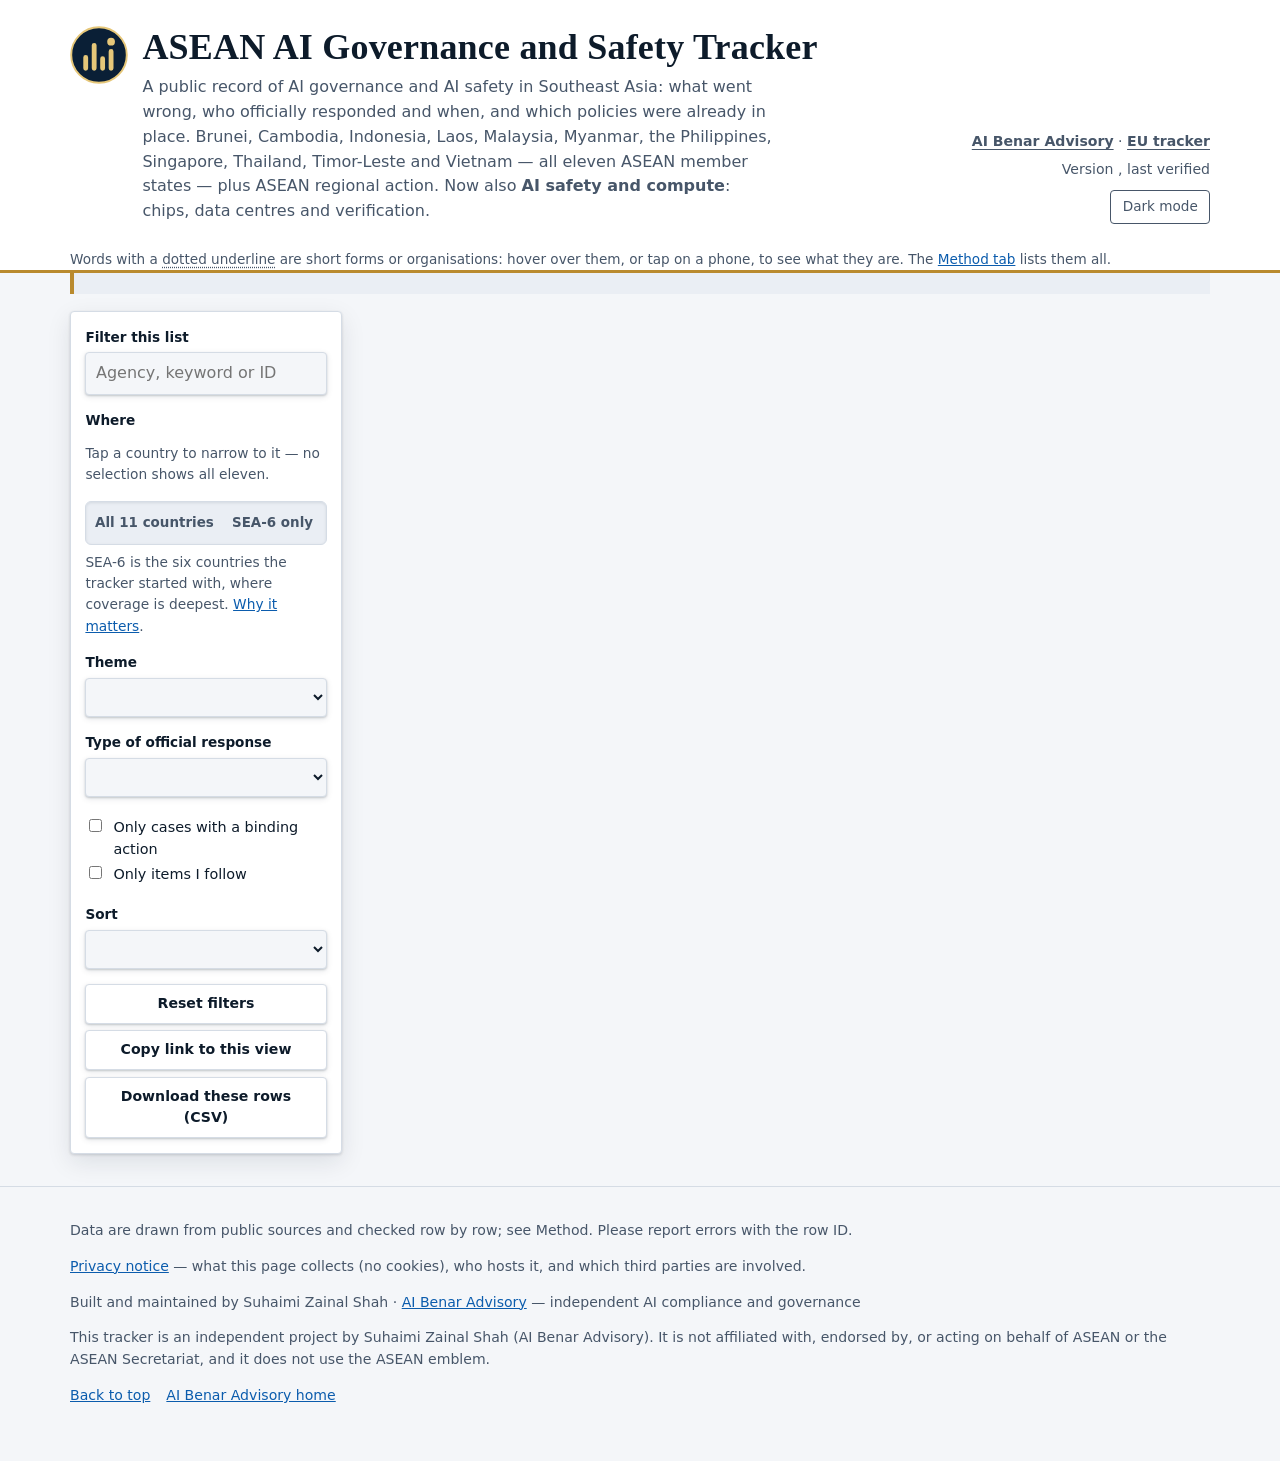
==== commit dbfc540c: "Add files via upload" ====
--- a/template.html
+++ b/template.html
@@ -17,11 +17,26 @@
      add it to connect-src. -->
 <meta http-equiv="Content-Security-Policy" content="default-src 'self'; script-src 'self' 'unsafe-inline' 'wasm-unsafe-eval' https://gc.zgo.at; style-src 'self' 'unsafe-inline'; img-src 'self' data: https://*.goatcounter.com; connect-src 'self' https://*.goatcounter.com; font-src 'self'; object-src 'none'; base-uri 'self'; form-action 'none'">
 <meta name="referrer" content="strict-origin-when-cross-origin">
-<title>ASEAN AI Governance Tracker</title>
-<meta name="description" content="A public record of AI governance and AI safety in Southeast Asia: AI incidents, official responses, policies and compute, for all eleven ASEAN member states and ASEAN regional action. Every entry has a source link.">
+<title>ASEAN AI Governance and Safety Tracker</title>
+<meta name="description" content="Incidents, official responses and policies on AI governance and safety across Southeast Asia, and the compute behind AI: chips, data centres and how they could be verified.">
+<!-- link previews (LinkedIn, WhatsApp, X, Slack) -->
+<link rel="canonical" href="https://suhaimizainalshah.github.io/ASEAN-AI-Governance-Tracker/">
+<meta property="og:type" content="website">
+<meta property="og:site_name" content="ASEAN AI Governance and Safety Tracker">
+<meta property="og:title" content="ASEAN AI Governance and Safety Tracker">
+<meta property="og:description" content="AI incidents, official responses and policies across all eleven ASEAN members, plus AI safety and compute: chips, data centres and verification. Every row sourced.">
+<meta property="og:url" content="https://suhaimizainalshah.github.io/ASEAN-AI-Governance-Tracker/">
+<meta property="og:image" content="https://suhaimizainalshah.github.io/ASEAN-AI-Governance-Tracker/share.png">
+<meta property="og:image:width" content="1200">
+<meta property="og:image:height" content="630">
+<meta property="og:image:alt" content="ASEAN AI Governance and Safety Tracker: AI incidents, responses and policies across ASEAN, plus AI safety and compute.">
+<meta name="twitter:card" content="summary_large_image">
+<meta name="twitter:title" content="ASEAN AI Governance and Safety Tracker">
+<meta name="twitter:description" content="AI incidents, official responses and policies across all eleven ASEAN members, plus AI safety and compute: chips, data centres and verification. Every row sourced.">
+<meta name="twitter:image" content="https://suhaimizainalshah.github.io/ASEAN-AI-Governance-Tracker/share.png">
 <link rel="icon" href="data:image/svg+xml,%3Csvg xmlns='http://www.w3.org/2000/svg' viewBox='0 0 16 16'%3E%3Ccircle cx='8' cy='8' r='8' fill='%230a1f36'/%3E%3Cpath d='M4.6 11.6V8.4M7 11.6V5.4M9.4 11.6V8.9M11.8 11.6V7' stroke='%23e6c779' stroke-width='1.6' stroke-linecap='round'/%3E%3C/svg%3E">
-<link rel="alternate" type="application/rss+xml" title="ASEAN AI Governance Tracker — Updates" href="feed.xml">
-<link rel="alternate" type="application/feed+json" title="ASEAN AI Governance Tracker — Updates" href="feed.json">
+<link rel="alternate" type="application/rss+xml" title="ASEAN AI Governance and Safety Tracker — Updates" href="feed.xml">
+<link rel="alternate" type="application/feed+json" title="ASEAN AI Governance and Safety Tracker — Updates" href="feed.json">
 <link rel="stylesheet" href="pagefind/pagefind-ui.css">
 <style>
 :root{
@@ -357,8 +372,8 @@
     <div class="mast-title">
       <span class="emblem" aria-hidden="true"><svg viewBox="0 0 48 48" width="58" height="58" aria-hidden="true" focusable="false"><circle cx="24" cy="24" r="23" fill="#0a1f36" stroke="#e6c779" stroke-width="1.6"/><path d="M13 35V26M20 35V16M27 35V27M34 35V21" fill="none" stroke="#e6c779" stroke-width="4" stroke-linecap="round"/><circle cx="34" cy="13" r="3.2" fill="#e6c779"/></svg></span>
       <div>
-      <h1>ASEAN AI Governance Tracker</h1>
-      <p class="lede">A public record of AI governance and AI safety in Southeast Asia: what went wrong, who officially responded and when, and which policies were already in place. Brunei, Cambodia, Indonesia, Laos, Malaysia, Myanmar, the Philippines, Singapore, Thailand, Timor-Leste and Vietnam — all eleven ASEAN member states — plus ASEAN regional action.</p>
+      <h1>ASEAN AI Governance and Safety Tracker</h1>
+      <p class="lede">A public record of AI governance and AI safety in Southeast Asia: what went wrong, who officially responded and when, and which policies were already in place. Brunei, Cambodia, Indonesia, Laos, Malaysia, Myanmar, the Philippines, Singapore, Thailand, Timor-Leste and Vietnam — all eleven ASEAN member states — plus ASEAN regional action. Now also <strong>AI safety and compute</strong>: chips, data centres and verification.</p>
       </div>
     </div>
     <div class="mast-tools">
@@ -370,6 +385,7 @@
   </div>
   <div class="wrap">
     <div class="tabs" role="tablist" aria-label="Tracker sections" id="tabs"></div>
+      <p class="abbr-tip" data-noabbr>Words with a <span class="abbr-demo">dotted underline</span> are short forms or organisations: hover over them, or tap on a phone, to see what they are. The <a href="#method" data-tab-link="method">Method tab</a> lists them all.</p>
   </div>
 </header>
 
@@ -916,7 +932,7 @@
     ${focus}
     <div class="sect"><h2>Policy stack</h2><p>Which layers of policy exist where. Superseded items are hidden. "Passed" means adopted but not yet in effect.</p>${stack}<p class="small muted"><b>Reading a dash:</b> it means none is recorded in this tracker, not that none exists. Several known instruments are still queued for verification (see Updates).</p></div>
     <div class="sect"><h2>Speed of official response</h2><p>Days from the earliest public record of a case to the first official action. Samples are small and dates come from public reporting, so read these as indications, not league tables. "Same day" can mean that the official statement is itself the earliest record found.</p>${speed}</div>`;
-  foldCompare($('#panel-compare'), function () { if (window.ChartBuilder) ChartBuilder.mount($('#chart-builder'), { data: DATA, names: CT, tracker: 'ASEAN AI Governance Tracker', region: 'ASEAN' }); });
+  foldCompare($('#panel-compare'), function () { if (window.ChartBuilder) ChartBuilder.mount($('#chart-builder'), { data: DATA, names: CT, tracker: 'ASEAN AI Governance and Safety Tracker', region: 'ASEAN' }); });
 }
 
 // What's new in this update: the rows verified on the latest date, read-only, each with its source.
@@ -1124,6 +1140,11 @@
 function renderMethod() {
   const defs = Object.entries(RT).map(([k, v]) => `<dt><span class="t-${k}" style="display:inline-flex;gap:.4rem;align-items:center">${ICON(k)}</span> ${esc(v.l)}</dt><dd>${esc(v.d)}</dd>`).join('');
   $('#panel-method').innerHTML = `<h2 class="sr" style="position:absolute;left:-9999px">Method</h2><div class="prose">
+    <h2>Why AI safety and compute</h2>
+    <p>The tracker began with how governments respond to AI incidents, and which laws they use. It now also covers <b>AI safety</b>, and the <b>compute</b> that powerful AI depends on.
+    Most work on verifying compute is framed around the United States and China, and done from London and California. The countries where data centres are being built rarely feature,
+    though any inspection or audit would happen on their soil, under their laws, and often in their languages. Southeast Asia is now one of the world's fastest-growing places for data centres,
+    so this tracker records what is published about compute in the region, says plainly what is not, and draws on sources in the region's own languages.</p>
     <h2>The Compute tab</h2>
     <p>The Compute tab records published facts about chips and data centres in the region: capacity figures from named reports, named projects, and rules, responses and cases about where AI chips go.
     Capacity figures are shown with <b>what each one measures</b>, because firms count capacity differently; figures from different firms are never added together.
@@ -1160,7 +1181,7 @@
     <h2>Privacy</h2>
     <p>${privacyText()} <a href="https://github.com/suhaimizainalshah/ASEAN-AI-Governance-Tracker/blob/main/PRIVACY.md">Read the full privacy notice</a>.</p>
     <h2>Cite and correct</h2>
-    <p>Suggested citation: ASEAN AI Governance Tracker, version ${esc(DATA.meta.version)}, data verified ${esc(fmt(DATA.meta.verified, 'day'))}. Quote the row ID (for example MY-R-08) — or link straight to it, for example #MY-R-08 — when citing or reporting an error.${DATA.meta.corrections_url ? ` <a href="${esc(DATA.meta.corrections_url)}">Report a correction</a>.` : ''}</p></div>`;
+    <p>Suggested citation: ASEAN AI Governance and Safety Tracker, version ${esc(DATA.meta.version)}, data verified ${esc(fmt(DATA.meta.verified, 'day'))}. Quote the row ID (for example MY-R-08) — or link straight to it, for example #MY-R-08 — when citing or reporting an error.${DATA.meta.corrections_url ? ` <a href="${esc(DATA.meta.corrections_url)}">Report a correction</a>.` : ''}</p></div>`;
 }
 
 /* ------------------------------------------------------------------ chrome */
@@ -1195,6 +1216,43 @@
     return `<button type="button" data-c="${c}" aria-pressed="${state.c.has(c)}">${esc(c === 'ASEAN' ? 'ASEAN' : CT[c])}<span class="n">${n}</span></button>`;
   }).join('');
 }
+/* ---------- abbreviations and country codes, explained (0.5) ----------
+   The first time each appears on a tab it gets a dotted underline: hover with a mouse, or tap on a phone.
+   Row IDs (MY-R-08) and the country map are left alone. "ID" is explained only as "(ID)", because "row ID" is English.
+   The Method tab lists them all, so nothing depends on hovering. */
+const TERMS = {"IMDA":["Infocomm Media Development Authority (Singapore)","Develops and regulates Singapore's infocomm and media sectors, and leads much of its AI governance work, including AI Verify."],"MDDI":["Ministry of Digital Development and Information (Singapore)","Singapore's ministry for digital policy; IMDA sits under it."],"EDB":["Economic Development Board (Singapore)","Singapore's agency for attracting investment; it allocates new data centre capacity together with IMDA."],"DC-CFA2":["Second Data Centre Call for Application (Singapore)","The process through which Singapore allocates new data centre capacity."],"PDPC":["Personal Data Protection Commission","Singapore's data protection authority; Thailand's has the same name."],"CSA":["Cyber Security Agency of Singapore",""],"SPF":["Singapore Police Force",""],"MHA":["Ministry of Home Affairs (Singapore)","Responsible for policing and security, and for laws such as the Online Criminal Harms Act."],"MAS":["Monetary Authority of Singapore","Singapore's central bank and financial regulator."],"OCHA":["Online Criminal Harms Act (Singapore)","A 2023 law that lets authorities direct online services to deal with criminal content such as scams."],"POFMA":["Protection from Online Falsehoods and Manipulation Act (Singapore)","A 2019 law that lets ministers order corrections or the removal of false statements online."],"NAIS":["National AI Strategy","Singapore's, first published in 2019 and updated in 2023."],"MCMC":["Malaysian Communications and Multimedia Commission","Malaysia's regulator for communications, broadcasting and online content."],"MITI":["Ministry of Investment, Trade and Industry (Malaysia)","Runs Malaysia's trade controls, including the permit for US-origin AI chips."],"NAIO":["National AI Office (Malaysia)","Launched in December 2024 to coordinate Malaysia's AI policy."],"AKPS":["Agensi Kawalan dan Perlindungan Sempadan","Malaysia's Border Control and Protection Agency."],"Komdigi":["Kementerian Komunikasi dan Digital","Indonesia's Ministry of Communication and Digital Affairs, which regulates online content; it was called Kominfo until October 2024."],"Kominfo":["Kementerian Komunikasi dan Informatika","Indonesia's former Ministry of Communication and Information Technology, renamed Komdigi in October 2024."],"Polri":["Kepolisian Negara Republik Indonesia","The Indonesian National Police."],"Bareskrim":["Badan Reserse Kriminal","The Indonesian National Police's criminal investigation agency."],"Bawaslu":["Badan Pengawas Pemilihan Umum","Indonesia's election supervisory agency."],"CICC":["Cybercrime Investigation and Coordinating Center (Philippines)","Coordinates the Philippines' response to cybercrime and online scams."],"DICT":["Department of Information and Communications Technology (Philippines)","The Philippine government department for digital policy."],"NTC":["National Telecommunications Commission (Philippines)","Regulates telecoms, and can direct internet providers to block sites or services."],"NPC":["National Privacy Commission (Philippines)","The Philippines' data protection authority."],"PCO":["Presidential Communications Office (Philippines)","Handles the Philippine president's communications."],"DOJ":["Department of Justice (Philippines)",""],"PNP":["Philippine National Police",""],"NBI":["National Bureau of Investigation (Philippines)","The Philippines' national investigation agency."],"BSP":["Bangko Sentral ng Pilipinas","The Philippines' central bank."],"COMELEC":["Commission on Elections (Philippines)","Runs elections in the Philippines."],"SEC":["Securities and Exchange Commission","The securities regulator; the Philippines and Thailand each have one."],"ETDA":["Electronic Transactions Development Agency (Thailand)","Thailand's agency for digital transactions, which also issues AI governance guidance."],"MDES":["Ministry of Digital Economy and Society (Thailand)","Thailand's ministry for digital policy."],"PBS":["Public Broadcasting Service","As in Thai PBS, Thailand's public broadcaster."],"MIC":["Ministry of Information and Communications (Vietnam)","Vietnam's former ministry for media and telecoms, merged into the Ministry of Science and Technology in 2025."],"MPS":["Ministry of Public Security (Vietnam)","Vietnam's ministry for policing and security."],"ND-CP":["Nghị định – Chính phủ","Marks a Vietnamese government decree, as in Decree 13/2023/ND-CP."],"QH15":["Quốc hội khóa XV","Marks a law passed by Vietnam's 15th National Assembly."],"BDCB":["Brunei Darussalam Central Bank","Brunei's central bank and financial regulator."],"AITI":["Authority for Info-communications Technology Industry of Brunei Darussalam","Brunei's regulator for telecoms and ICT."],"RBPF":["Royal Brunei Police Force",""],"RTB":["Radio Television Brunei","Brunei's state broadcaster."],"MPTC":["Ministry of Post and Telecommunications (Cambodia)","Cambodia's ministry for telecoms and digital policy."],"MTC":["Ministry of Technology and Communications (Laos)","Laos's ministry for telecoms and digital policy."],"KPL":["Khaosan Pathet Lao","Laos's state news agency."],"PDR":["People's Democratic Republic","As in the Lao PDR, the official name of Laos."],"NA":["National Assembly","Used in law numbers, as in No. 31/NA."],"SAC":["State Administration Council (Myanmar)","The governing body set up by Myanmar's military after the February 2021 coup."],"NDSC":["National Defence and Security Council (Myanmar)","The body under which these Myanmar laws were issued."],"NUG":["National Unity Government (Myanmar)","Formed in 2021 by elected lawmakers and others opposed to the military government."],"GNLM":["Global New Light of Myanmar","Myanmar's state-run English-language newspaper."],"PDHJ":["Provedoria dos Direitos Humanos e Justiça","Timor-Leste's ombudsman for human rights and justice."],"WG-AI":["ASEAN Working Group on AI Governance","ASEAN's focal point for AI governance, set up to carry forward the ASEAN Guide on AI Governance and Ethics."],"AIPA":["ASEAN Inter-Parliamentary Assembly","Brings together the parliaments of ASEAN members."],"OECD":["Organisation for Economic Co-operation and Development","An intergovernmental organisation that set the OECD AI Principles and runs the AI Incidents and Hazards Monitor."],"AIM":["AI Incidents and Hazards Monitor (OECD)","The OECD's database of AI incidents and hazards reported in the news."],"AIID":["AI Incident Database","An independent public database of AI incidents."],"UNESCO":["United Nations Educational, Scientific and Cultural Organization","It adopted the Recommendation on the Ethics of Artificial Intelligence in 2021."],"ISO":["International Organization for Standardization",""],"APAC":["Asia-Pacific",""],"PDPA":["Personal Data Protection Act","The name of the data protection laws of Singapore, Malaysia and Thailand."],"MW":["Megawatt","A unit of power. For data centres, usually the power available to the computing equipment (the IT load)."],"GW":["Gigawatt","1,000 megawatts."],"TPP":["Total Processing Performance","A measure of a chip's computing power, used in US export controls."],"PUE":["Power Usage Effectiveness","A data centre's total energy use divided by its computing equipment's. Closer to 1 is more efficient."],"HS":["Harmonized System","The international product codes used in trade statistics."],"GPU":["Graphics processing unit","The kind of chip used to train and run most AI."],"GPUs":["Graphics processing units","The kind of chip used to train and run most AI."],"SEA-LION":["Southeast Asian Languages in One Network","AI Singapore's family of language models for the region's languages."],"CSV":["Comma-separated values","A spreadsheet file that opens in Excel or Google Sheets."],"JSON":["JSON","A data file format for programs and researchers."],"AI":["Artificial intelligence",""],"GenAI":["Generative AI","AI that creates text, images, audio or video."],"PM":["Prime Minister",""],"CEO":["Chief executive officer",""],"PDF":["Portable Document Format","A document file."],"US":["United States",""],"UN":["United Nations",""],"EU":["European Union",""],"UK":["United Kingdom",""],"IT":["Information technology","For data centres, IT capacity is the power available to the computing equipment."],"ICT":["Information and communications technology",""],"IP":["Internet Protocol","An IP address identifies a device on the internet."],"MSME":["Micro, small and medium enterprises",""],"MSMEs":["Micro, small and medium enterprises",""],"MOA":["Memorandum of Agreement","A written agreement between organisations, here between Philippine government agencies."],"HB":["House Bill","A bill in the Philippine House of Representatives; it is not law until passed and signed."],"RA":["Republic Act","How the Philippines numbers its laws, as in RA 10175."],"EO":["Executive Order","An order issued by the President of the Philippines."],"NAIC":["National Artificial Intelligence Council (Philippines)","Created by Executive Order No. 131 in November 2026."],"DTI":["Department of Trade and Industry (Philippines)","It leads the Philippines' National AI Strategy Roadmap."],"PIA":["Philippine Information Agency","The Philippine government's information and news agency."],"NACSA":["National Cyber Security Agency (Malaysia)","Malaysia's lead agency for cyber security."],"DPR":["Dewan Perwakilan Rakyat","Indonesia's House of Representatives, which passes laws with the government."],"ITE":["Informasi dan Transaksi Elektronik","Indonesia's Electronic Information and Transactions Law, often used against online content."],"Stranas KA":["Strategi Nasional Kecerdasan Artifisial","Indonesia's National Strategy for Artificial Intelligence, 2020 to 2045."],"PPDB":["Pasukan Polis Diraja Brunei","The Royal Brunei Police Force, in Malay."],"ELIONA":["Elections (Integrity of Online Advertising) (Amendment) Act (Singapore)","A 2024 law that bans deepfakes of election candidates during elections."],"CNA":["CNA","A Singapore-based news channel, formerly Channel NewsAsia."],"RSIS":["S. Rajaratnam School of International Studies","A policy research school at Nanyang Technological University, Singapore."],"ISEAS":["ISEAS–Yusof Ishak Institute","A Singapore research institute on Southeast Asia."],"CICDE":["Interministerial Committee on Cybersecurity and the Digitalisation of State Services (Timor-Leste)","Set up by the Prime Minister's order in August 2026."],"PSMS":["Person Scrutinisation and Monitoring System (Myanmar)","A facial-recognition surveillance system deployed by Myanmar's military."],"QD-TTg":["Quyết định – Thủ tướng","Marks a decision of Vietnam's Prime Minister."],"QĐ-TTg":["Quyết định – Thủ tướng","Marks a decision of Vietnam's Prime Minister."],"DEFA":["ASEAN Digital Economy Framework Agreement","An agreement among ASEAN members on the digital economy."],"CSP":["Comprehensive Strategic Partnership","The highest level of ASEAN's relations with a partner, as with China."],"BMI":["BMI","A research company that is part of Fitch Solutions."],"ICNL":["International Center for Not-for-Profit Law","Tracks laws affecting civil society around the world."],"HAI":["Stanford Institute for Human-Centered Artificial Intelligence","Publishes the AI Index."],"SEA":["Southeast Asia",""],"SEA-6":["SEA-6","The six countries the tracker started with: Singapore, Indonesia, Malaysia, Vietnam, the Philippines and Thailand."],"VND":["Vietnamese dong","Vietnam's currency."],"USD":["US dollars",""],"BTC":["Bitcoin","A cryptocurrency."],"CCID":["Commercial Crime Investigation Department (Malaysia)","The Royal Malaysia Police's department for fraud and commercial crime, based at Bukit Aman."],"MC":["Master of ceremonies","A presenter or host. In Philippine government rules, MC also stands for Memorandum Circular."],"PR":["Public relations",""],"AISCF":["Artificial Intelligence Systems Cyber Security Framework (Malaysia)","Guidance from Malaysia's National Cyber Security Agency, 2026."],"ONSA":["Online Safety Act (Malaysia)","Malaysia's law on the duties of online platforms, with codes on child protection and risk."],"OSC":["Online Safety Commission (Singapore)","Helps victims of online harms, and can direct platforms to act. It began operating in June 2026."],"ELD":["Elections Department (Singapore)","Runs Singapore's elections."],"GE2025":["General Election 2025 (Singapore)","Singapore's parliamentary election of May 2025."],"RAM":["Readiness Assessment Methodology","UNESCO's method for assessing how ready a country is for ethical AI."],"PDP":["Personal data protection","As in Indonesia's PDP Law (Law No. 27/2022)."],"GDPR":["General Data Protection Regulation","The European Union's data protection law."],"WIPO":["World Intellectual Property Organization","The UN agency for patents, copyright and other intellectual property."],"UNODC":["United Nations Office on Drugs and Crime","Reports on organised crime, including scam centres in Southeast Asia."],"MOSTI":["Ministry of Science, Technology and Innovation (Malaysia)",""],"NHK":["NHK","Japan's public broadcaster."],"QR":["Quick Response code","A square barcode that phone cameras can read, often linking to a website."],"SMS":["Text message",""],"URL":["Web address",""],"BND":["Brunei dollar","Brunei's currency."],"MMK":["Myanmar kyat","Myanmar's currency."],"NAIS-PH":["National AI Strategy (Philippines)",""],"FEU":["Far Eastern University (Philippines)","FEU Advocate is its student newspaper."],"YTL":["YTL Corporation","A Malaysian conglomerate."],"KK Park":["KK Park","A large scam compound near Myawaddy, Myanmar, on the Thai border."],"SiGMA":["SiGMA World","A news site about the gambling industry."],"HCMC":["Ho Chi Minh City (Vietnam)",""],"DG":["Director-General",""],"VP":["Vice President",""],"CFO":["Chief financial officer",""],"DPM":["Deputy Prime Minister",""],"MOFA":["Ministry of Foreign Affairs",""],"GDP":["Gross domestic product",""],"DKPP":["Dewan Kehormatan Penyelenggara Pemilu","Indonesia's ethics council for election organisers."],"UU":["Undang-Undang","Indonesian for 'law', as in UU ITE."],"PP":["Peraturan Pemerintah","An Indonesian government regulation that puts a law into effect."],"LN":["Lembaran Negara","Indonesia's State Gazette, where laws are published."],"PN":["Pengadilan Negeri","An Indonesian district court."],"CIB":["Central Investigation Bureau (Thailand)","A division of the Royal Thai Police."],"NPA":["New People's Army (Philippines)","The armed wing of the Communist Party of the Philippines. Falsely linking people to it is called red-tagging."],"PSA":["Public service announcement",""],"MOST":["Ministry of Science and Technology (Vietnam)",""],"NCC":["National Communications Commission (Taiwan)",""],"CMA":["Communications and Multimedia Act 1998 (Malaysia)","Section 233 covers improper use of network facilities."],"RMC":["Risk Mitigation Code (Malaysia)","A code under Malaysia's Online Safety Act 2025."],"CPC":["Child Protection Code (Malaysia)","A code under Malaysia's Online Safety Act 2025."],"OCA":["Office of the Court Administrator (Philippines)","Supervises the Philippine courts for the Supreme Court."],"ET":["Electronic Transactions","As in the ET Law."],"JD Supra":["JD Supra","A legal news and analysis site."],"KRI":["Khazanah Research Institute (Malaysia)","A policy research institute."],"UKM":["Universiti Kebangsaan Malaysia","The National University of Malaysia."],"NAISR":["National AI Strategy Roadmap (Philippines)","Published by the Department of Trade and Industry."],"SAFE":["ASEAN AI SAFE","The ASEAN AI Safety Network, set up by a declaration of ASEAN leaders."],"PDPO":["Personal Data Protection Order (Brunei)","Brunei's data protection law of 2025."],"LPR":["Licence plate recognition",""],"RAEOA":["Região Administrativa Especial de Oe-Cusse Ambeno","A special administrative region of Timor-Leste."],"ABC":["Australian Broadcasting Corporation",""],"ODC":["Open Development Cambodia","An open-data website about Cambodia."],"BTTTT":["Bộ Thông tin và Truyền thông","Vietnam's former Ministry of Information and Communications."],"CATTT":["Cục An toàn thông tin","Vietnam's Authority of Information Security."],"NAICRI":["National Artificial Intelligence Center for Research and Innovation (Philippines)","Launched in February 2026."],"CCW":["Convention on Certain Conventional Weapons","A UN treaty under which autonomous weapons are discussed."],"TFGI":["Tech for Good Institute","A research organisation on technology in Southeast Asia."],"MGR":["MGR Online","A Thai news website."],"RFI":["Radio France Internationale",""],"ANN":["Asia News Network","An alliance of Asian newspapers."],"VNeID":["VNeID","Vietnam's national electronic identity app."],"ABS-CBN":["ABS-CBN","A Philippine broadcaster."],"ANTARA":["ANTARA","Indonesia's national news agency."],"DPIA":["Data protection impact assessment",""],"IEC":["International Electrotechnical Commission","Sets international technical standards."],"NIST":["National Institute of Standards and Technology (United States)",""],"IAPP":["International Association of Privacy Professionals",""],"VPN":["Virtual private network",""],"ANPD":["Autoridade Nacional de Proteção de Dados","Brazil's data protection authority."],"LaoCERT":["Lao Computer Emergency Response Team","Laos's team for cyber security incidents."],"BRUCERT":["Brunei Computer Emergency Response Team",""],"SGX":["Singapore Exchange",""],"SET":["Stock Exchange of Thailand",""],"IDX":["Indonesia Stock Exchange",""],"HOSE":["Ho Chi Minh City Stock Exchange (Vietnam)",""],"FPT":["FPT Corporation","A Vietnamese technology company."],"BIBD":["Bank Islam Brunei Darussalam","A Brunei bank."],"IPOPHL":["Intellectual Property Office of the Philippines",""],"DOST":["Department of Science and Technology (Philippines)",""],"UNESCAP":["United Nations Economic and Social Commission for Asia and the Pacific",""],"NUS":["National University of Singapore",""],"SIM":["Subscriber identity module","The card that connects a phone to a mobile network."],"LNTV":["Lao National Television",""],"KPay":["KBZPay","A mobile payment app in Myanmar."],"AKP":["Agence Kampuchea Presse","Cambodia's state news agency."]};
+const termTitle = k => { const t = TERMS[k]; return t ? t[0] + (t[1] ? '. ' + t[1] : '') : ''; };
+const TERM_RX = new RegExp('(?<![\\w-])(' + Object.keys(TERMS).sort((a, b) => b.length - a.length).map(k => k.replace(/[-]/g, '\\-')).join('|') + '|(?:SG|MY|VN|PH|TH|KH|LA|MM|BN|TL)|\\(ID\\))(?![\\w-])', 'g');
+const SKIP = 'abbr,code,pre,script,style,svg,input,textarea,select,option,button,[class^="tile-"],[class*=" tile-"],.ver,[data-noabbr]';
+function explainTerms(panel) {
+  if (!panel || panel.__busy) return; panel.__busy = true;
+  const seen = new Set(panel.__seen || []), w = document.createTreeWalker(panel, NodeFilter.SHOW_TEXT, { acceptNode: n =>
+    !n.nodeValue.trim() || n.parentElement.closest(SKIP) ? NodeFilter.FILTER_REJECT : NodeFilter.FILTER_ACCEPT });
+  const nodes = []; while (w.nextNode()) nodes.push(w.currentNode);
+  for (const n of nodes) {
+    const t = n.nodeValue; let last = 0, frag = null; TERM_RX.lastIndex = 0;
+    for (const m of t.matchAll(TERM_RX)) {
+      const key = m[1] === '(ID)' ? 'ID' : m[1], title = termTitle(key) || CT[key]; if (!title || seen.has(key)) continue;
+      seen.add(key); frag ||= document.createDocumentFragment();
+      const start = m.index + (m[1] === '(ID)' ? 1 : 0), word = m[1] === '(ID)' ? 'ID' : m[1];
+      frag.append(t.slice(last, start), Object.assign(document.createElement('abbr'), { title, textContent: word })); last = start + word.length;
+    }
+    if (frag) { frag.append(t.slice(last)); n.replaceWith(frag); }
+  }
+  panel.__seen = [...seen]; setTimeout(() => { panel.__busy = false; }, 0);
+}
+function glossary(panel) {
+  if (!panel || panel.querySelector('#glossary')) return;
+  const sec = document.createElement('section'); sec.id = 'glossary'; sec.className = 'prose'; sec.setAttribute('data-noabbr', '');
+  sec.innerHTML = `<h2>Abbreviations and organisations</h2><p>Each one is also explained where it first appears on a tab: hover, or tap on a phone.</p><dl class="gloss">${Object.entries(TERMS).filter(([k]) => k !== 'GPUs').sort(([a], [b]) => a.localeCompare(b, 'en', { sensitivity: 'base' })).map(([k, [n, r]]) => `<dt>${esc(k)}</dt><dd><b>${esc(n)}</b>${r ? `<span class="gl-role">${esc(r)}</span>` : ''}</dd>`).join('')}</dl>
+    <h3>Country codes</h3><dl class="gloss">${ORDER.filter(c => c !== 'ASEAN').map(c => `<dt>${esc(c)}</dt><dd>${esc(CT[c])}</dd>`).join('')}</dl>`;
+  panel.append(sec);
+}
+/* Cases and Policies redraw when a filter changes: explain the terms again, after each change */
+document.addEventListener('DOMContentLoaded', () => document.querySelectorAll('[role=tabpanel]').forEach(p =>
+  new MutationObserver(() => { if (!p.__busy && !p.hidden) { p.__seen = []; requestAnimationFrame(() => explainTerms(p)); } }).observe(p, { childList: true, subtree: true })));
+/* a tap shows the explanation on phones, where there is no hover */
+document.addEventListener('click', e => { const a = e.target.closest('abbr[title]'); document.querySelectorAll('abbr.open').forEach(x => { if (x !== a) x.classList.remove('open'); }); if (a) a.classList.toggle('open'); });
 function show() {
   /* ASEAN has no cases of its own, so a country filter of ASEAN alone on
    * the Cases tab filters nothing while the badge claims one place is
@@ -1214,6 +1272,8 @@
   else if (state.tab === 'visitors') renderVisitors();
   else renderMethod();
   makeScrollersFocusable();
+  if (state.tab === 'method') glossary($('#panel-method'));
+  const _p = $('#panel-' + state.tab); if (_p) { _p.__seen = []; explainTerms(_p); }
   if (state.row) {
     const el = document.getElementById(state.row);
     if (el) { el.scrollIntoView({ block: 'start' }); keepHash = true; }
--- a/map.css
+++ b/map.css
@@ -147,3 +147,24 @@
 .pf-dash{color:var(--muted);opacity:.7;font-size:1rem}
 .pf-legend .pf-chip.pf-none{border:0;padding-left:.2rem}
 .pf-swipe{display:none;margin:.2rem 0 .3rem}@media (max-width:700px){.pf-swipe{display:block}}
+
+/* ---------- abbreviations and country codes, explained (0.5) ---------- */
+abbr[title]{text-decoration:underline dotted;text-underline-offset:3px;text-decoration-thickness:1px;cursor:help;position:relative}
+abbr.open::after{content:attr(title);position:absolute;left:0;top:calc(100% + 6px);z-index:30;width:max-content;max-width:min(280px,80vw);
+  padding:.45rem .6rem;border-radius:8px;background:var(--ink);color:var(--surface);font-size:.82rem;font-weight:400;line-height:1.4;white-space:normal;box-shadow:0 6px 18px rgba(0,0,0,.18)}
+@media (hover:hover){abbr.open::after{display:none}}
+.gloss{display:grid;grid-template-columns:max-content 1fr;gap:.35rem 1rem;margin:.5rem 0 1rem}.gloss dt{font-weight:700}.gloss dd{margin:0}
+@media (max-width:560px){.gloss{grid-template-columns:1fr}.gloss dd{margin:0 0 .5rem}}
+/* bars made of page elements: readable at any width */
+.cp-legend{display:flex;flex-wrap:wrap;gap:.4rem 1.1rem;font-size:.85rem;margin:.2rem 0 .7rem}.cp-legend span{display:inline-flex;align-items:center;gap:.4rem}
+.cp-legend i{display:inline-block;width:14px;height:14px;border-radius:3px}
+.cp-op{background:#0d5e57}.cp-uc{background:#4f9a8f}.cp-pl{background:#b9d6d0}
+[data-theme=dark] .cp-op{background:#9ff0e4}[data-theme=dark] .cp-uc{background:#45c9b9}[data-theme=dark] .cp-pl{background:#5c8e87}
+@media (prefers-color-scheme:dark){:root:not([data-theme=light]) .cp-op{background:#9ff0e4}:root:not([data-theme=light]) .cp-uc{background:#45c9b9}:root:not([data-theme=light]) .cp-pl{background:#5c8e87}}
+.cp-bars{max-width:820px}.cp-row{margin:0 0 .75rem}.cp-rl{display:flex;justify-content:space-between;align-items:baseline;gap:.6rem;flex-wrap:wrap;font-size:.92rem;margin-bottom:.25rem}
+.cp-name{font-weight:600}.cp-num{font-variant-numeric:tabular-nums;color:var(--ink)}.cp-num small{color:var(--muted);font-size:.82rem}.cp-num.cp-big{font-weight:700;font-size:1rem}
+.cp-bar{display:flex;height:16px;border-radius:4px;overflow:hidden;background:var(--soft)}.cp-bar span{display:block;height:100%}
+.cp-bar span+span{box-shadow:inset 1px 0 0 var(--surface)}
+.gl-role{display:block;color:var(--muted);font-size:.9rem;line-height:1.45;margin-top:.1rem}
+.abbr-tip{margin:.45rem 0 0;font-size:.85rem;color:var(--muted)}
+.abbr-demo{text-decoration:underline dotted;text-underline-offset:3px}
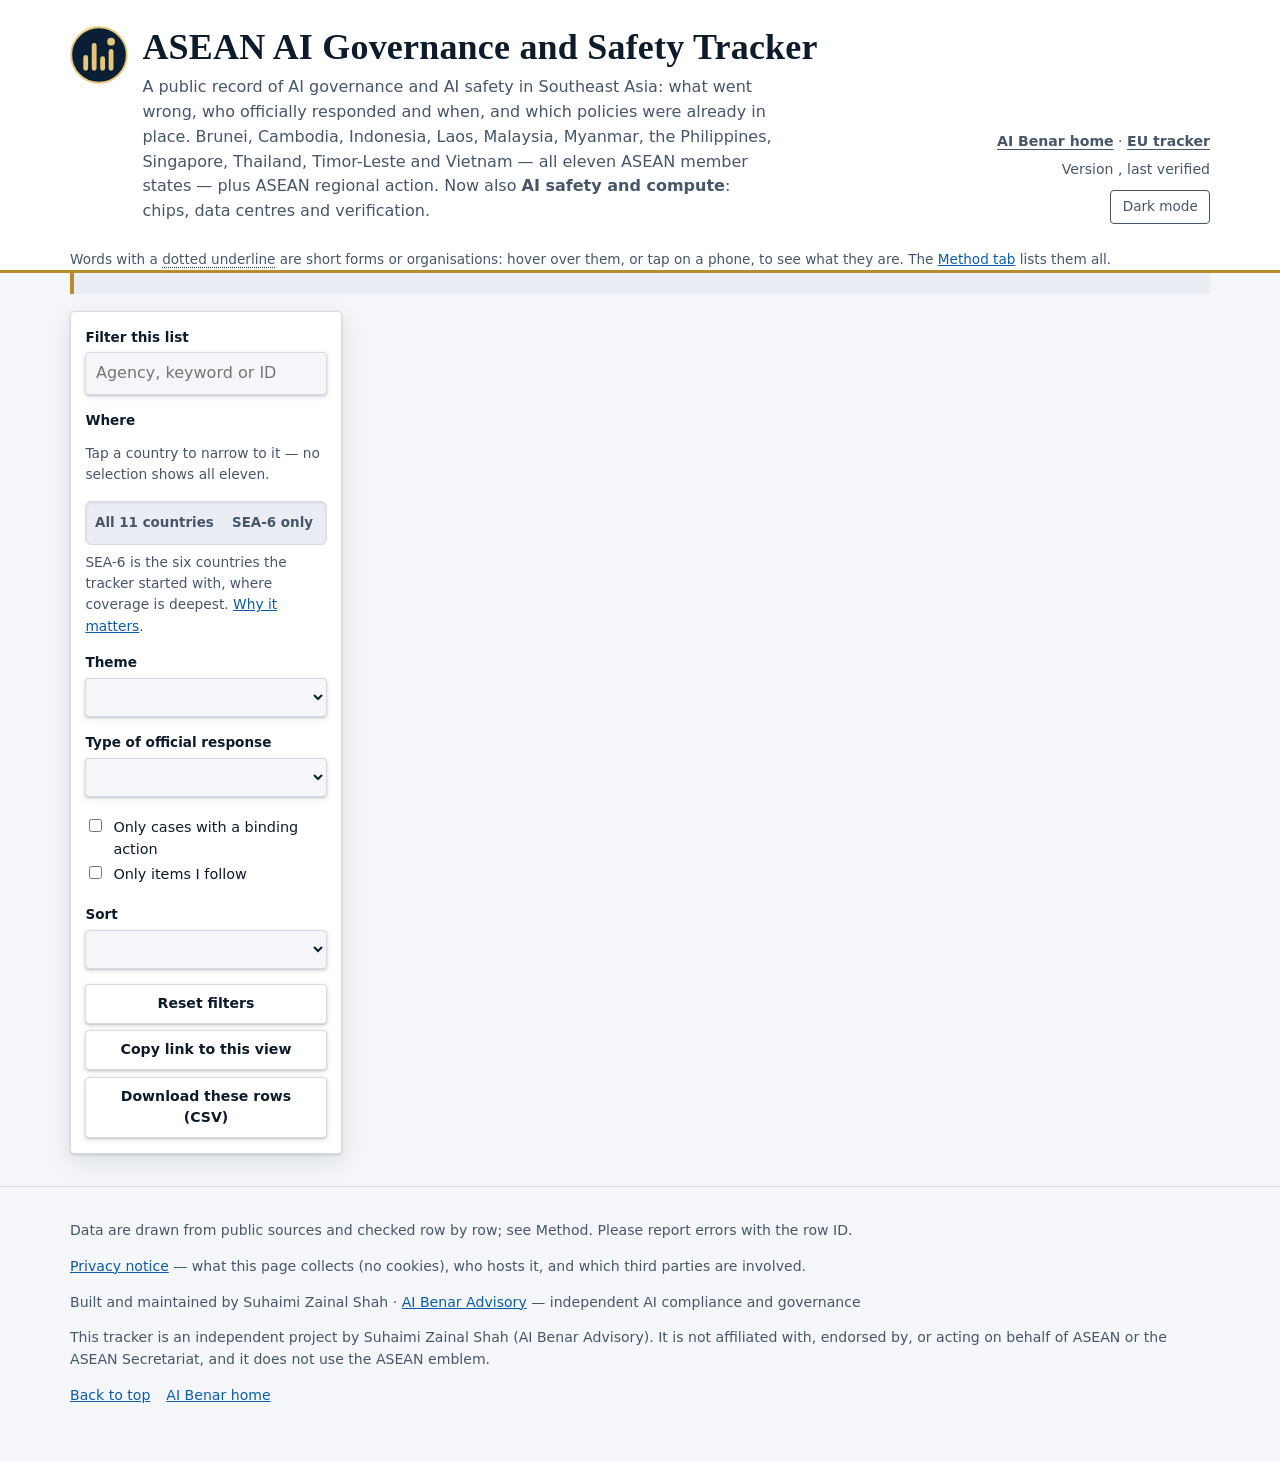
==== commit df0a88f6: "ASEAN 0.6: explain short forms, link home, restore review and build checks" ====
--- a/template.html
+++ b/template.html
@@ -20,20 +20,20 @@
 <title>ASEAN AI Governance and Safety Tracker</title>
 <meta name="description" content="Incidents, official responses and policies on AI governance and safety across Southeast Asia, and the compute behind AI: chips, data centres and how they could be verified.">
 <!-- link previews (LinkedIn, WhatsApp, X, Slack) -->
-<link rel="canonical" href="https://suhaimizainalshah.github.io/ASEAN-AI-Governance-Tracker/">
+<link rel="canonical" href="https://aibenar.dev/ASEAN-AI-Governance-Tracker/">
 <meta property="og:type" content="website">
 <meta property="og:site_name" content="ASEAN AI Governance and Safety Tracker">
 <meta property="og:title" content="ASEAN AI Governance and Safety Tracker">
 <meta property="og:description" content="AI incidents, official responses and policies across all eleven ASEAN members, plus AI safety and compute: chips, data centres and verification. Every row sourced.">
-<meta property="og:url" content="https://suhaimizainalshah.github.io/ASEAN-AI-Governance-Tracker/">
-<meta property="og:image" content="https://suhaimizainalshah.github.io/ASEAN-AI-Governance-Tracker/share.png">
+<meta property="og:url" content="https://aibenar.dev/ASEAN-AI-Governance-Tracker/">
+<meta property="og:image" content="https://aibenar.dev/ASEAN-AI-Governance-Tracker/share.png">
 <meta property="og:image:width" content="1200">
 <meta property="og:image:height" content="630">
 <meta property="og:image:alt" content="ASEAN AI Governance and Safety Tracker: AI incidents, responses and policies across ASEAN, plus AI safety and compute.">
 <meta name="twitter:card" content="summary_large_image">
 <meta name="twitter:title" content="ASEAN AI Governance and Safety Tracker">
 <meta name="twitter:description" content="AI incidents, official responses and policies across all eleven ASEAN members, plus AI safety and compute: chips, data centres and verification. Every row sourced.">
-<meta name="twitter:image" content="https://suhaimizainalshah.github.io/ASEAN-AI-Governance-Tracker/share.png">
+<meta name="twitter:image" content="https://aibenar.dev/ASEAN-AI-Governance-Tracker/share.png">
 <link rel="icon" href="data:image/svg+xml,%3Csvg xmlns='http://www.w3.org/2000/svg' viewBox='0 0 16 16'%3E%3Ccircle cx='8' cy='8' r='8' fill='%230a1f36'/%3E%3Cpath d='M4.6 11.6V8.4M7 11.6V5.4M9.4 11.6V8.9M11.8 11.6V7' stroke='%23e6c779' stroke-width='1.6' stroke-linecap='round'/%3E%3C/svg%3E">
 <link rel="alternate" type="application/rss+xml" title="ASEAN AI Governance and Safety Tracker — Updates" href="feed.xml">
 <link rel="alternate" type="application/feed+json" title="ASEAN AI Governance and Safety Tracker — Updates" href="feed.json">
@@ -370,14 +370,14 @@
 <header class="masthead">
   <div class="wrap mast-row">
     <div class="mast-title">
-      <span class="emblem" aria-hidden="true"><svg viewBox="0 0 48 48" width="58" height="58" aria-hidden="true" focusable="false"><circle cx="24" cy="24" r="23" fill="#0a1f36" stroke="#e6c779" stroke-width="1.6"/><path d="M13 35V26M20 35V16M27 35V27M34 35V21" fill="none" stroke="#e6c779" stroke-width="4" stroke-linecap="round"/><circle cx="34" cy="13" r="3.2" fill="#e6c779"/></svg></span>
+      <a class="emblem" href="./" tabindex="-1" aria-hidden="true"><svg viewBox="0 0 48 48" width="58" height="58" aria-hidden="true" focusable="false"><circle cx="24" cy="24" r="23" fill="#0a1f36" stroke="#e6c779" stroke-width="1.6"/><path d="M13 35V26M20 35V16M27 35V27M34 35V21" fill="none" stroke="#e6c779" stroke-width="4" stroke-linecap="round"/><circle cx="34" cy="13" r="3.2" fill="#e6c779"/></svg></a>
       <div>
-      <h1>ASEAN AI Governance and Safety Tracker</h1>
+      <h1><a class="title-home" href="./" title="Back to the start of the tracker">ASEAN AI Governance and Safety Tracker</a></h1>
       <p class="lede">A public record of AI governance and AI safety in Southeast Asia: what went wrong, who officially responded and when, and which policies were already in place. Brunei, Cambodia, Indonesia, Laos, Malaysia, Myanmar, the Philippines, Singapore, Thailand, Timor-Leste and Vietnam — all eleven ASEAN member states — plus ASEAN regional action. Now also <strong>AI safety and compute</strong>: chips, data centres and verification.</p>
       </div>
     </div>
     <div class="mast-tools">
-      <p><a class="home-link" href="https://suhaimizainalshah.github.io/AI-Benar-Advisory/">AI Benar Advisory</a> · <a class="home-link" href="https://suhaimizainalshah.github.io/EU-AI-Governance-Tracker/">EU tracker</a></p>
+      <p><a class="home-link" href="/">AI Benar home</a> · <a class="home-link" href="/EU-AI-Governance-Tracker/">EU tracker</a></p>
       <p>Version <span id="ver"></span>, last verified <time id="verified"></time></p>
       <div id="search" role="search" aria-label="Search the tracker"></div>
       <button class="ghost" id="theme" type="button" aria-pressed="false">Dark mode</button>
@@ -430,7 +430,7 @@
   </div>
 <!--__STATIC_ROWS__-->
 </main>
-<footer><div class="wrap"><p id="credit"></p><p>Data are drawn from public sources and checked row by row; see Method. Please report errors with the row ID.<span id="corr"></span></p><p><a href="https://github.com/suhaimizainalshah/ASEAN-AI-Governance-Tracker/blob/main/PRIVACY.md">Privacy notice</a> — what this page collects (no cookies), who hosts it, and which third parties are involved.</p><p>Built and maintained by Suhaimi Zainal Shah · <a href="https://suhaimizainalshah.github.io/AI-Benar-Advisory/">AI Benar Advisory</a> — independent AI compliance and governance</p><p>This tracker is an independent project by Suhaimi Zainal Shah (AI Benar Advisory). It is not affiliated with, endorsed by, or acting on behalf of ASEAN or the ASEAN Secretariat, and it does not use the ASEAN emblem.</p></div><div class="wrap"><p class="foot-nav"><a href="#top">Back to top</a><a href="https://suhaimizainalshah.github.io/AI-Benar-Advisory/">AI Benar Advisory home</a></p></div></footer>
+<footer><div class="wrap"><p id="credit"></p><p>Data are drawn from public sources and checked row by row; see Method. Please report errors with the row ID.<span id="corr"></span></p><p><a href="https://github.com/suhaimizainalshah/ASEAN-AI-Governance-Tracker/blob/main/PRIVACY.md">Privacy notice</a> — what this page collects (no cookies), who hosts it, and which third parties are involved.</p><p>Built and maintained by Suhaimi Zainal Shah · <a href="/AI-Benar-Advisory/">AI Benar Advisory</a> — independent AI compliance and governance</p><p>This tracker is an independent project by Suhaimi Zainal Shah (AI Benar Advisory). It is not affiliated with, endorsed by, or acting on behalf of ASEAN or the ASEAN Secretariat, and it does not use the ASEAN emblem.</p></div><div class="wrap"><p class="foot-nav"><a href="#top">Back to top</a><a href="/">AI Benar home</a></p></div></footer>
 <a href="#top" class="to-top" id="toTop" aria-label="Back to top" title="Back to top" hidden><svg viewBox="0 0 24 24" width="22" height="22" aria-hidden="true" fill="none" stroke="currentColor" stroke-width="2.2" stroke-linecap="round" stroke-linejoin="round"><path d="M12 19V5M5 12l7-7 7 7"/></svg></a>
 <script>
 /* Back to top: shown after about one screen of scrolling; returns keyboard focus to the page title */
--- a/map.css
+++ b/map.css
@@ -168,3 +168,7 @@
 .gl-role{display:block;color:var(--muted);font-size:.9rem;line-height:1.45;margin-top:.1rem}
 .abbr-tip{margin:.45rem 0 0;font-size:.85rem;color:var(--muted)}
 .abbr-demo{text-decoration:underline dotted;text-underline-offset:3px}
+
+/* the tracker name and logo lead back to its starting view */
+.title-home{color:inherit;text-decoration:none}.title-home:hover{text-decoration:underline;text-decoration-thickness:2px;text-underline-offset:.15em}
+a.emblem,a.mark{display:inline-flex;text-decoration:none}
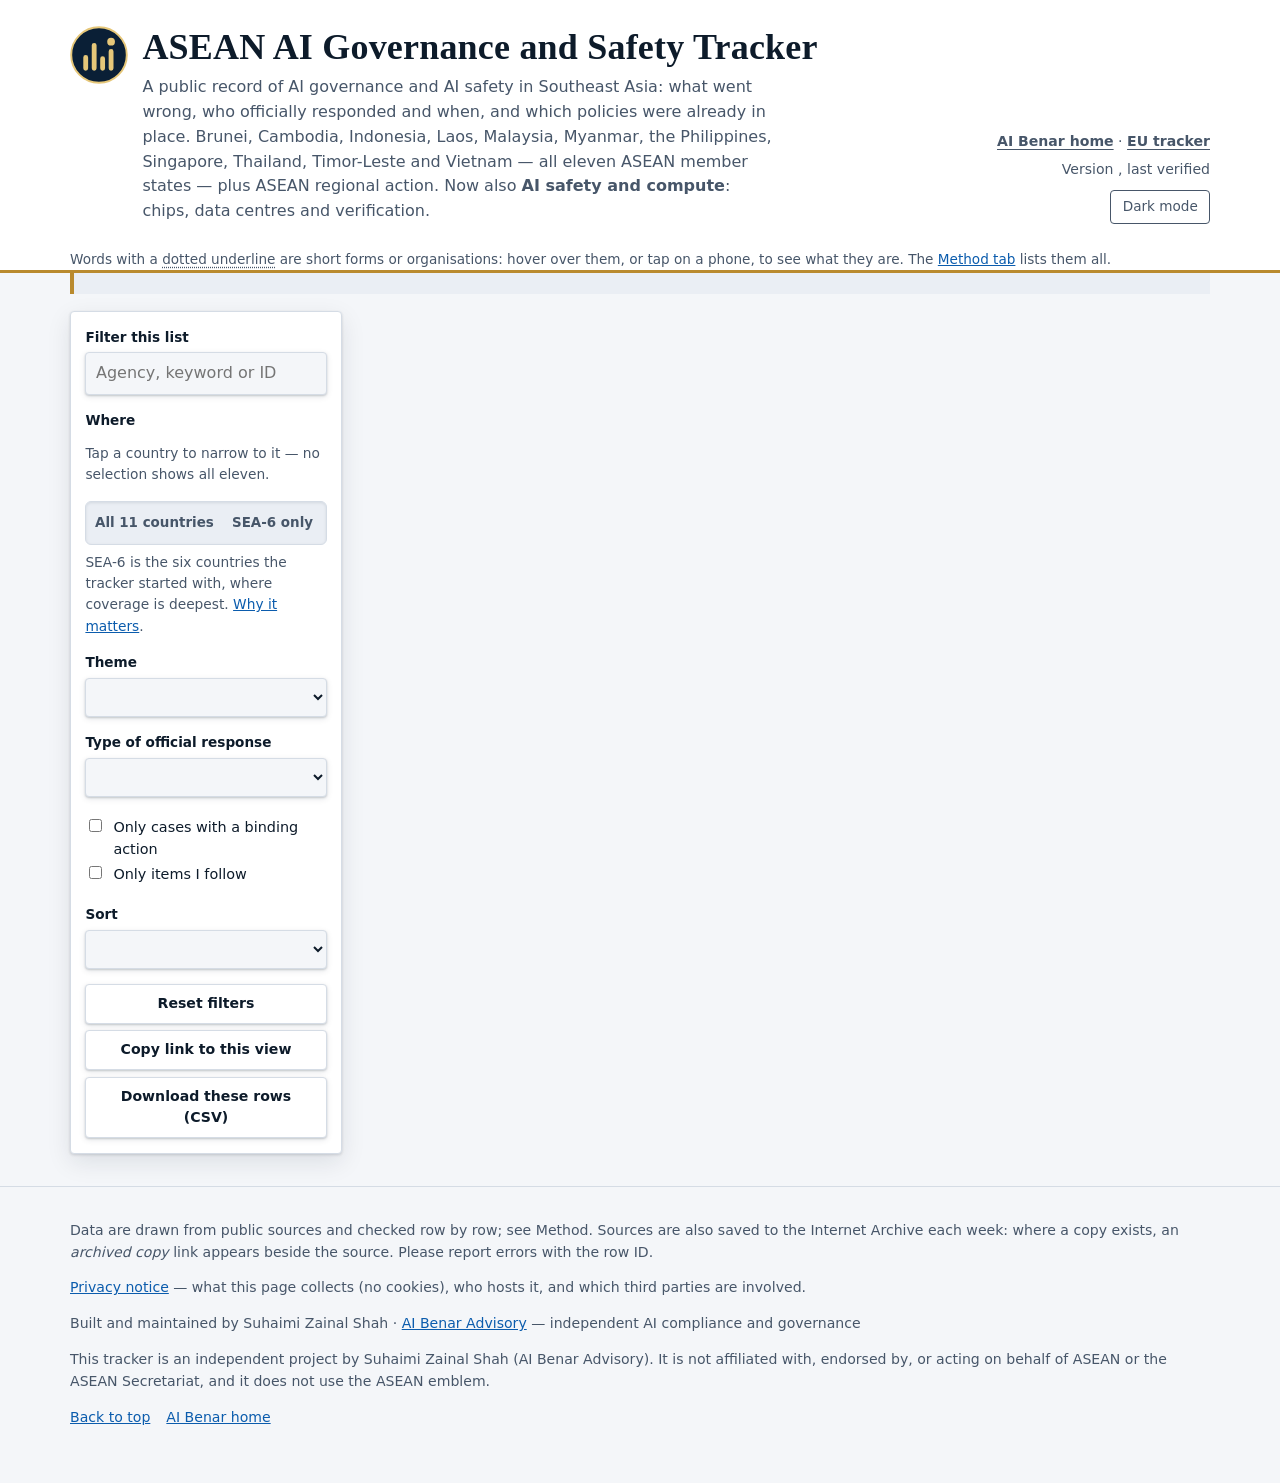
==== commit 43774e19: "Save sources to the Internet Archive" ====
--- a/template.html
+++ b/template.html
@@ -430,7 +430,7 @@
   </div>
 <!--__STATIC_ROWS__-->
 </main>
-<footer><div class="wrap"><p id="credit"></p><p>Data are drawn from public sources and checked row by row; see Method. Please report errors with the row ID.<span id="corr"></span></p><p><a href="https://github.com/suhaimizainalshah/ASEAN-AI-Governance-Tracker/blob/main/PRIVACY.md">Privacy notice</a> — what this page collects (no cookies), who hosts it, and which third parties are involved.</p><p>Built and maintained by Suhaimi Zainal Shah · <a href="/AI-Benar-Advisory/">AI Benar Advisory</a> — independent AI compliance and governance</p><p>This tracker is an independent project by Suhaimi Zainal Shah (AI Benar Advisory). It is not affiliated with, endorsed by, or acting on behalf of ASEAN or the ASEAN Secretariat, and it does not use the ASEAN emblem.</p></div><div class="wrap"><p class="foot-nav"><a href="#top">Back to top</a><a href="/">AI Benar home</a></p></div></footer>
+<footer><div class="wrap"><p id="credit"></p><p>Data are drawn from public sources and checked row by row; see Method. Sources are also saved to the Internet Archive each week: where a copy exists, an <em>archived copy</em> link appears beside the source. Please report errors with the row ID.<span id="corr"></span></p><p><a href="https://github.com/suhaimizainalshah/ASEAN-AI-Governance-Tracker/blob/main/PRIVACY.md">Privacy notice</a> — what this page collects (no cookies), who hosts it, and which third parties are involved.</p><p>Built and maintained by Suhaimi Zainal Shah · <a href="/AI-Benar-Advisory/">AI Benar Advisory</a> — independent AI compliance and governance</p><p>This tracker is an independent project by Suhaimi Zainal Shah (AI Benar Advisory). It is not affiliated with, endorsed by, or acting on behalf of ASEAN or the ASEAN Secretariat, and it does not use the ASEAN emblem.</p></div><div class="wrap"><p class="foot-nav"><a href="#top">Back to top</a><a href="/">AI Benar home</a></p></div></footer>
 <a href="#top" class="to-top" id="toTop" aria-label="Back to top" title="Back to top" hidden><svg viewBox="0 0 24 24" width="22" height="22" aria-hidden="true" fill="none" stroke="currentColor" stroke-width="2.2" stroke-linecap="round" stroke-linejoin="round"><path d="M12 19V5M5 12l7-7 7 7"/></svg></a>
 <script>
 /* Back to top: shown after about one screen of scrolling; returns keyboard focus to the page title */
@@ -1444,5 +1444,30 @@
   initSearch();
 })();
 </script>
+<script>
+/* Archived copies of sources, from data/archive.json (kept up to date weekly by .github/workflows/archive-sources.yml).
+   Beside each source link that has one, it adds "archived copy", linking to the Internet Archive's saved page. */
+(function () {
+  var map = null, M = ['January','February','March','April','May','June','July','August','September','October','November','December'];
+  function mark() {
+    document.querySelectorAll('a[href^="http"]:not([data-arch])').forEach(function (a) {
+      a.setAttribute('data-arch', '');
+      var e = map[a.getAttribute('href')] || map[a.href];
+      if (!e || !e.snapshot) return;
+      var t = e.timestamp || '', when = t.length >= 8 ? (+t.slice(6, 8)) + ' ' + M[+t.slice(4, 6) - 1] + ' ' + t.slice(0, 4) : '';
+      var c = document.createElement('a'); c.className = 'arch'; c.href = e.snapshot; c.target = '_blank'; c.rel = 'noopener'; c.setAttribute('data-arch', '');
+      c.textContent = 'archived copy'; c.title = 'A copy kept by the Internet Archive' + (when ? ', saved ' + when : '');
+      c.setAttribute('aria-label', 'Archived copy of ' + (a.textContent || 'this source').trim().slice(0, 120) + (when ? ', saved ' + when : '') + ' (opens in a new tab)');
+      var sep = document.createElement('span'); sep.className = 'arch-sep'; sep.textContent = ' · ';
+      a.after(sep, c);
+    });
+  }
+  fetch('data/archive.json', { cache: 'no-cache' }).then(function (r) { return r.ok ? r.json() : null; }).then(function (d) {
+    if (!d || !d.links) return; map = d.links; mark();
+    var queued = false;
+    new MutationObserver(function () { if (queued) return; queued = true; requestAnimationFrame(function () { queued = false; mark(); }); }).observe(document.body, { childList: true, subtree: true });
+  }).catch(function () {});
+})();
+</script>
 </body>
 </html>
--- a/map.css
+++ b/map.css
@@ -172,3 +172,6 @@
 /* the tracker name and logo lead back to its starting view */
 .title-home{color:inherit;text-decoration:none}.title-home:hover{text-decoration:underline;text-decoration-thickness:2px;text-underline-offset:.15em}
 a.emblem,a.mark{display:inline-flex;text-decoration:none}
+
+/* archived copies of sources */
+.arch{font-size:.85em;opacity:.85}.arch:hover{opacity:1}.arch-sep{opacity:.6}
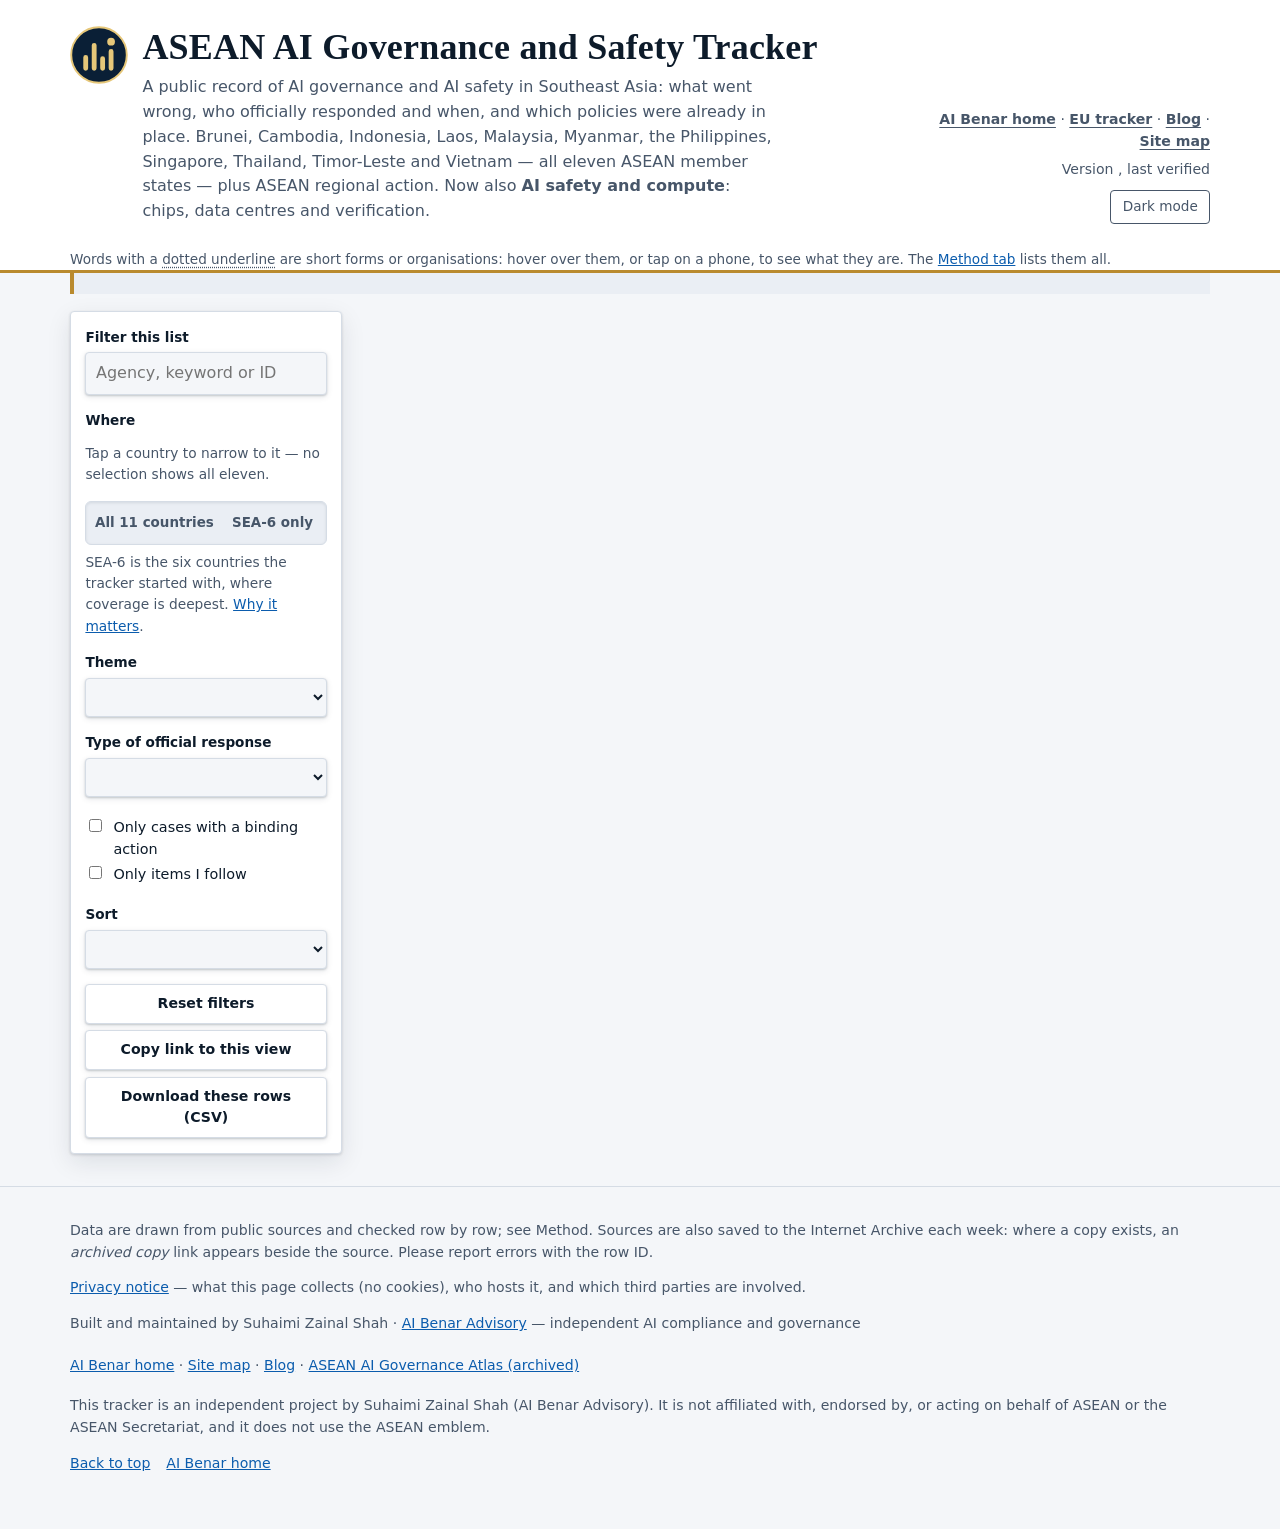
==== commit e48759c2: "Add files via upload" ====
--- a/template.html
+++ b/template.html
@@ -345,6 +345,8 @@
 html:not([data-theme=dark]) #search .pagefind-ui__result-link{color:var(--link)}
 html:not([data-theme=dark]) #search .pagefind-ui__result-excerpt{color:var(--muted)}
 .home-link{color:inherit;font-weight:600;text-decoration:underline;text-underline-offset:3px;white-space:nowrap}
+.atlas-note{border:1px solid currentColor;border-radius:10px;padding:.2rem 1rem .4rem;margin:0 0 1.5rem}
+.site-links a{display:inline-block;min-height:32px;line-height:32px}
 .foot-nav a{margin-right:1rem}
 /* Compare tab: fold-out sections */
 details.fold>summary{list-style:none;cursor:pointer;display:flex;flex-wrap:wrap;align-items:baseline;gap:.15rem .6rem;color:var(--ink);border-radius:6px}
@@ -377,7 +379,7 @@
       </div>
     </div>
     <div class="mast-tools">
-      <p><a class="home-link" href="/">AI Benar home</a> · <a class="home-link" href="/EU-AI-Governance-Tracker/">EU tracker</a></p>
+      <p><a class="home-link" href="/">AI Benar home</a> · <a class="home-link" href="/EU-AI-Governance-Tracker/">EU tracker</a> · <a class="home-link" href="/blog/">Blog</a> · <a class="home-link" href="/sitemap/">Site map</a></p>
       <p>Version <span id="ver"></span>, last verified <time id="verified"></time></p>
       <div id="search" role="search" aria-label="Search the tracker"></div>
       <button class="ghost" id="theme" type="button" aria-pressed="false">Dark mode</button>
@@ -430,7 +432,7 @@
   </div>
 <!--__STATIC_ROWS__-->
 </main>
-<footer><div class="wrap"><p id="credit"></p><p>Data are drawn from public sources and checked row by row; see Method. Sources are also saved to the Internet Archive each week: where a copy exists, an <em>archived copy</em> link appears beside the source. Please report errors with the row ID.<span id="corr"></span></p><p><a href="https://github.com/suhaimizainalshah/ASEAN-AI-Governance-Tracker/blob/main/PRIVACY.md">Privacy notice</a> — what this page collects (no cookies), who hosts it, and which third parties are involved.</p><p>Built and maintained by Suhaimi Zainal Shah · <a href="/AI-Benar-Advisory/">AI Benar Advisory</a> — independent AI compliance and governance</p><p>This tracker is an independent project by Suhaimi Zainal Shah (AI Benar Advisory). It is not affiliated with, endorsed by, or acting on behalf of ASEAN or the ASEAN Secretariat, and it does not use the ASEAN emblem.</p></div><div class="wrap"><p class="foot-nav"><a href="#top">Back to top</a><a href="/">AI Benar home</a></p></div></footer>
+<footer><div class="wrap"><p id="credit"></p><p>Data are drawn from public sources and checked row by row; see Method. Sources are also saved to the Internet Archive each week: where a copy exists, an <em>archived copy</em> link appears beside the source. Please report errors with the row ID.<span id="corr"></span></p><p><a href="https://github.com/suhaimizainalshah/ASEAN-AI-Governance-Tracker/blob/main/PRIVACY.md">Privacy notice</a> — what this page collects (no cookies), who hosts it, and which third parties are involved.</p><p>Built and maintained by Suhaimi Zainal Shah · <a href="/AI-Benar-Advisory/">AI Benar Advisory</a> — independent AI compliance and governance</p><p class="site-links"><a href="/">AI Benar home</a> · <a href="/sitemap/">Site map</a> · <a href="/blog/">Blog</a> · <a href="/ASEAN-AI-Governance-Atlas/">ASEAN AI Governance Atlas (archived)</a></p><p>This tracker is an independent project by Suhaimi Zainal Shah (AI Benar Advisory). It is not affiliated with, endorsed by, or acting on behalf of ASEAN or the ASEAN Secretariat, and it does not use the ASEAN emblem.</p></div><div class="wrap"><p class="foot-nav"><a href="#top">Back to top</a><a href="/">AI Benar home</a></p></div></footer>
 <a href="#top" class="to-top" id="toTop" aria-label="Back to top" title="Back to top" hidden><svg viewBox="0 0 24 24" width="22" height="22" aria-hidden="true" fill="none" stroke="currentColor" stroke-width="2.2" stroke-linecap="round" stroke-linejoin="round"><path d="M12 19V5M5 12l7-7 7 7"/></svg></a>
 <script>
 /* Back to top: shown after about one screen of scrolling; returns keyboard focus to the page title */
@@ -1140,6 +1142,10 @@
 function renderMethod() {
   const defs = Object.entries(RT).map(([k, v]) => `<dt><span class="t-${k}" style="display:inline-flex;gap:.4rem;align-items:center">${ICON(k)}</span> ${esc(v.l)}</dt><dd>${esc(v.d)}</dd>`).join('');
   $('#panel-method').innerHTML = `<h2 class="sr" style="position:absolute;left:-9999px">Method</h2><div class="prose">
+    <div class="atlas-note" role="note"><h2>Related: the ASEAN AI Governance Atlas (archived)</h2>
+    <p>The <a href="/ASEAN-AI-Governance-Atlas/">ASEAN AI Governance Atlas</a> is an earlier, separate map of AI readiness, milestones, incidents and hazards across ASEAN, for 2021 to 2025.
+    It began during a research sprint on AI governance in Southeast Asia at LSE IDEAS, and was developed with contributions from the research sprint team.
+    <b>It is an archived snapshot with its own data, and is not updated with this tracker</b>, so its counts can differ from the records here. For current, source-linked records, use this tracker.</p></div>
     <h2>Why AI safety and compute</h2>
     <p>The tracker began with how governments respond to AI incidents, and which laws they use. It now also covers <b>AI safety</b>, and the <b>compute</b> that powerful AI depends on.
     Most work on verifying compute is framed around the United States and China, and done from London and California. The countries where data centres are being built rarely feature,
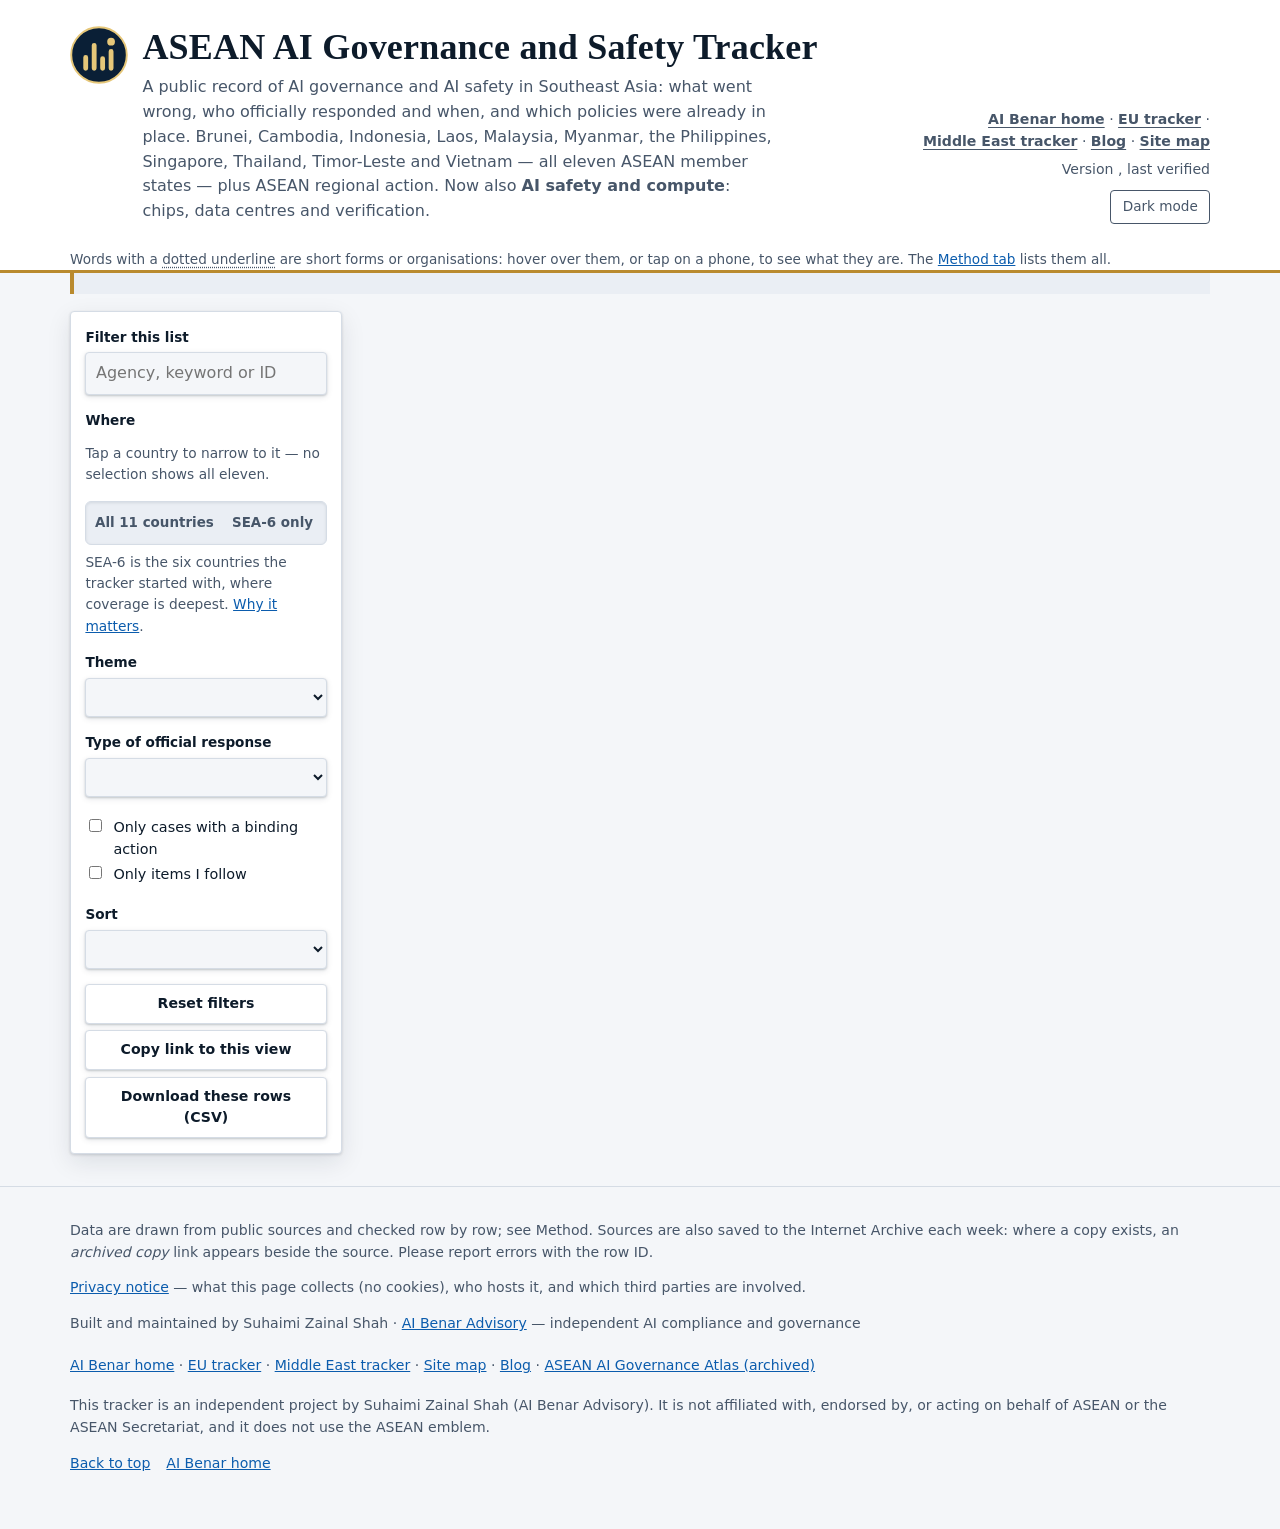
==== commit c1114692: "Add files via upload" ====
--- a/template.html
+++ b/template.html
@@ -364,6 +364,9 @@
 .previewbar{background:#7a3e00;color:#fff;padding:.55rem 1rem;text-align:center;font-weight:600}
 .vh{position:absolute!important;width:1px;height:1px;overflow:hidden;clip:rect(0 0 0 0);white-space:nowrap}
 table.live tr.lead th,table.live tr.lead td{font-weight:700}
+.overdue{border:2px solid #b07a00;background:#fff6df;color:#3d2a00;border-radius:12px;padding:.7rem 1rem;margin:1rem 0}
+.overdue b{color:#7a4f00}
+@media (prefers-color-scheme:dark){.overdue{background:#2c2412;color:#f3e6c8;border-color:#e9bb5c}.overdue b{color:#e9bb5c}}
 </style>
 <link rel="stylesheet" href="map.css">
 </head>
@@ -379,7 +382,8 @@
       </div>
     </div>
     <div class="mast-tools">
-      <p><a class="home-link" href="/">AI Benar home</a> · <a class="home-link" href="/EU-AI-Governance-Tracker/">EU tracker</a> · <a class="home-link" href="/blog/">Blog</a> · <a class="home-link" href="/sitemap/">Site map</a></p>
+      <p><a class="home-link" href="/">AI Benar home</a> · <a class="home-link" href="/EU-AI-Governance-Tracker/">EU tracker</a> · <a class="home-link" href="/Middle-East-AI-Governance-Tracker/">Middle East tracker</a> · <a class="home-link" href="/blog/">Blog</a> · <a class="home-link" href="/sitemap/">Site map</a></p>
+      <p id="cadence"></p>
       <p>Version <span id="ver"></span>, last verified <time id="verified"></time></p>
       <div id="search" role="search" aria-label="Search the tracker"></div>
       <button class="ghost" id="theme" type="button" aria-pressed="false">Dark mode</button>
@@ -392,6 +396,7 @@
 </header>
 
 <main id="main" class="wrap" tabindex="-1">
+<div class="overdue" id="overdue" role="status" hidden></div>
   <div class="notice" id="notice"></div>
   <div class="layout" id="layout">
     <aside id="rail" aria-label="Filters">
@@ -432,7 +437,7 @@
   </div>
 <!--__STATIC_ROWS__-->
 </main>
-<footer><div class="wrap"><p id="credit"></p><p>Data are drawn from public sources and checked row by row; see Method. Sources are also saved to the Internet Archive each week: where a copy exists, an <em>archived copy</em> link appears beside the source. Please report errors with the row ID.<span id="corr"></span></p><p><a href="https://github.com/suhaimizainalshah/ASEAN-AI-Governance-Tracker/blob/main/PRIVACY.md">Privacy notice</a> — what this page collects (no cookies), who hosts it, and which third parties are involved.</p><p>Built and maintained by Suhaimi Zainal Shah · <a href="/AI-Benar-Advisory/">AI Benar Advisory</a> — independent AI compliance and governance</p><p class="site-links"><a href="/">AI Benar home</a> · <a href="/sitemap/">Site map</a> · <a href="/blog/">Blog</a> · <a href="/ASEAN-AI-Governance-Atlas/">ASEAN AI Governance Atlas (archived)</a></p><p>This tracker is an independent project by Suhaimi Zainal Shah (AI Benar Advisory). It is not affiliated with, endorsed by, or acting on behalf of ASEAN or the ASEAN Secretariat, and it does not use the ASEAN emblem.</p></div><div class="wrap"><p class="foot-nav"><a href="#top">Back to top</a><a href="/">AI Benar home</a></p></div></footer>
+<footer><div class="wrap"><p id="credit"></p><p>Data are drawn from public sources and checked row by row; see Method. Sources are also saved to the Internet Archive each week: where a copy exists, an <em>archived copy</em> link appears beside the source. Please report errors with the row ID.<span id="corr"></span></p><p><a href="https://github.com/suhaimizainalshah/ASEAN-AI-Governance-Tracker/blob/main/PRIVACY.md">Privacy notice</a> — what this page collects (no cookies), who hosts it, and which third parties are involved.</p><p>Built and maintained by Suhaimi Zainal Shah · <a href="/AI-Benar-Advisory/">AI Benar Advisory</a> — independent AI compliance and governance</p><p class="site-links"><a href="/">AI Benar home</a> · <a href="/EU-AI-Governance-Tracker/">EU tracker</a> · <a href="/Middle-East-AI-Governance-Tracker/">Middle East tracker</a> · <a href="/sitemap/">Site map</a> · <a href="/blog/">Blog</a> · <a href="/ASEAN-AI-Governance-Atlas/">ASEAN AI Governance Atlas (archived)</a></p><p>This tracker is an independent project by Suhaimi Zainal Shah (AI Benar Advisory). It is not affiliated with, endorsed by, or acting on behalf of ASEAN or the ASEAN Secretariat, and it does not use the ASEAN emblem.</p></div><div class="wrap"><p class="foot-nav"><a href="#top">Back to top</a><a href="/">AI Benar home</a></p></div></footer>
 <a href="#top" class="to-top" id="toTop" aria-label="Back to top" title="Back to top" hidden><svg viewBox="0 0 24 24" width="22" height="22" aria-hidden="true" fill="none" stroke="currentColor" stroke-width="2.2" stroke-linecap="round" stroke-linejoin="round"><path d="M12 19V5M5 12l7-7 7 7"/></svg></a>
 <script>
 /* Back to top: shown after about one screen of scrolling; returns keyboard focus to the page title */
@@ -448,6 +453,26 @@
 <script src="compute.js"></script>
 <script src="pagefind/pagefind-ui.js" defer></script>
 <script>
+/* Honest timing (December 2026): how often this tracker is checked, when it last was, and, worked out on the reader's own device,
+   whether a check is late. The notice appears by itself, and disappears once the last-checked date is updated and the page rebuilt. */
+function cadenceInfo(meta) {
+  var every = meta.update_every_days || 7, checked = meta.checked || meta.verified;
+  var words = { 7: 'weekly', 14: 'every two weeks', 30: 'monthly', 31: 'monthly', 91: 'quarterly', 92: 'quarterly' }[every] || ('every ' + every + ' days');
+  var months = ['January','February','March','April','May','June','July','August','September','October','November','December'];
+  var long = function (iso) { var p = iso.split('-'); return (+p[2]) + ' ' + months[+p[1] - 1] + ' ' + p[0]; };
+  var at = function (iso) { return new Date(iso + 'T12:00:00Z').getTime(); };
+  var due = new Date(at(checked) + every * 86400000).toISOString().slice(0, 10);
+  var age = Math.floor((Date.now() - at(checked)) / 86400000), late = age > every + Math.max(3, Math.round(every / 2));
+  return { words: words, late: late, age: age, checkedText: long(checked),
+           label: 'Updated ' + words + '. Last checked ' + long(checked) + (late ? '.' : '; next check due by ' + long(due) + '.'),
+           notice: 'This tracker is overdue for its ' + words + ' check. It was last checked on ' + long(checked) + ' (' + age + ' days ago), so some recent developments may be missing. Check the sources for anything newer.' };
+}
+function showCadence(meta, labelEl, noticeEl) {
+  var c = cadenceInfo(meta);
+  if (labelEl) labelEl.textContent = c.label;
+  if (noticeEl && c.late) { noticeEl.hidden = false; noticeEl.innerHTML = '<b>' + c.notice.split('. ')[0] + '.</b> ' + c.notice.split('. ').slice(1).join('. '); }
+}
+
 const DATA = /*__DATA__*/null;
 if (DATA && DATA.meta && DATA.meta.preview) {            // a pull-request preview, never the public site
   var addPreviewBar = function () { document.body.insertAdjacentHTML('afterbegin', '<div class="previewbar" role="note">Preview of a pull request. Nothing here is on the public site until the pull request is merged.</div>'); };
@@ -1437,6 +1462,7 @@
 (function init() {
   const th = store.get('aat_theme_v1', matchMedia('(prefers-color-scheme: dark)').matches ? 'dark' : 'light');
   document.documentElement.dataset.theme = th; $('#theme').textContent = th === 'dark' ? 'Light mode' : 'Dark mode'; $('#theme').setAttribute('aria-pressed', th === 'dark');
+  showCadence(DATA.meta, $('#cadence'), $('#overdue'));
   $('#ver').textContent = DATA.meta.version; $('#verified').textContent = fmt(DATA.meta.verified, 'day'); $('#verified').setAttribute('datetime', DATA.meta.verified);
   $('#notice').innerHTML = `<b>Proof of concept, version ${esc(DATA.meta.version)}.</b> A curated sample, not a full census: only items with a checked source are included, and every entry links to its source. "No response recorded" means none was found. The Method tab shows coverage, and the Updates tab lists what is still queued.`;
   $('#credit').textContent = DATA.meta.credit;
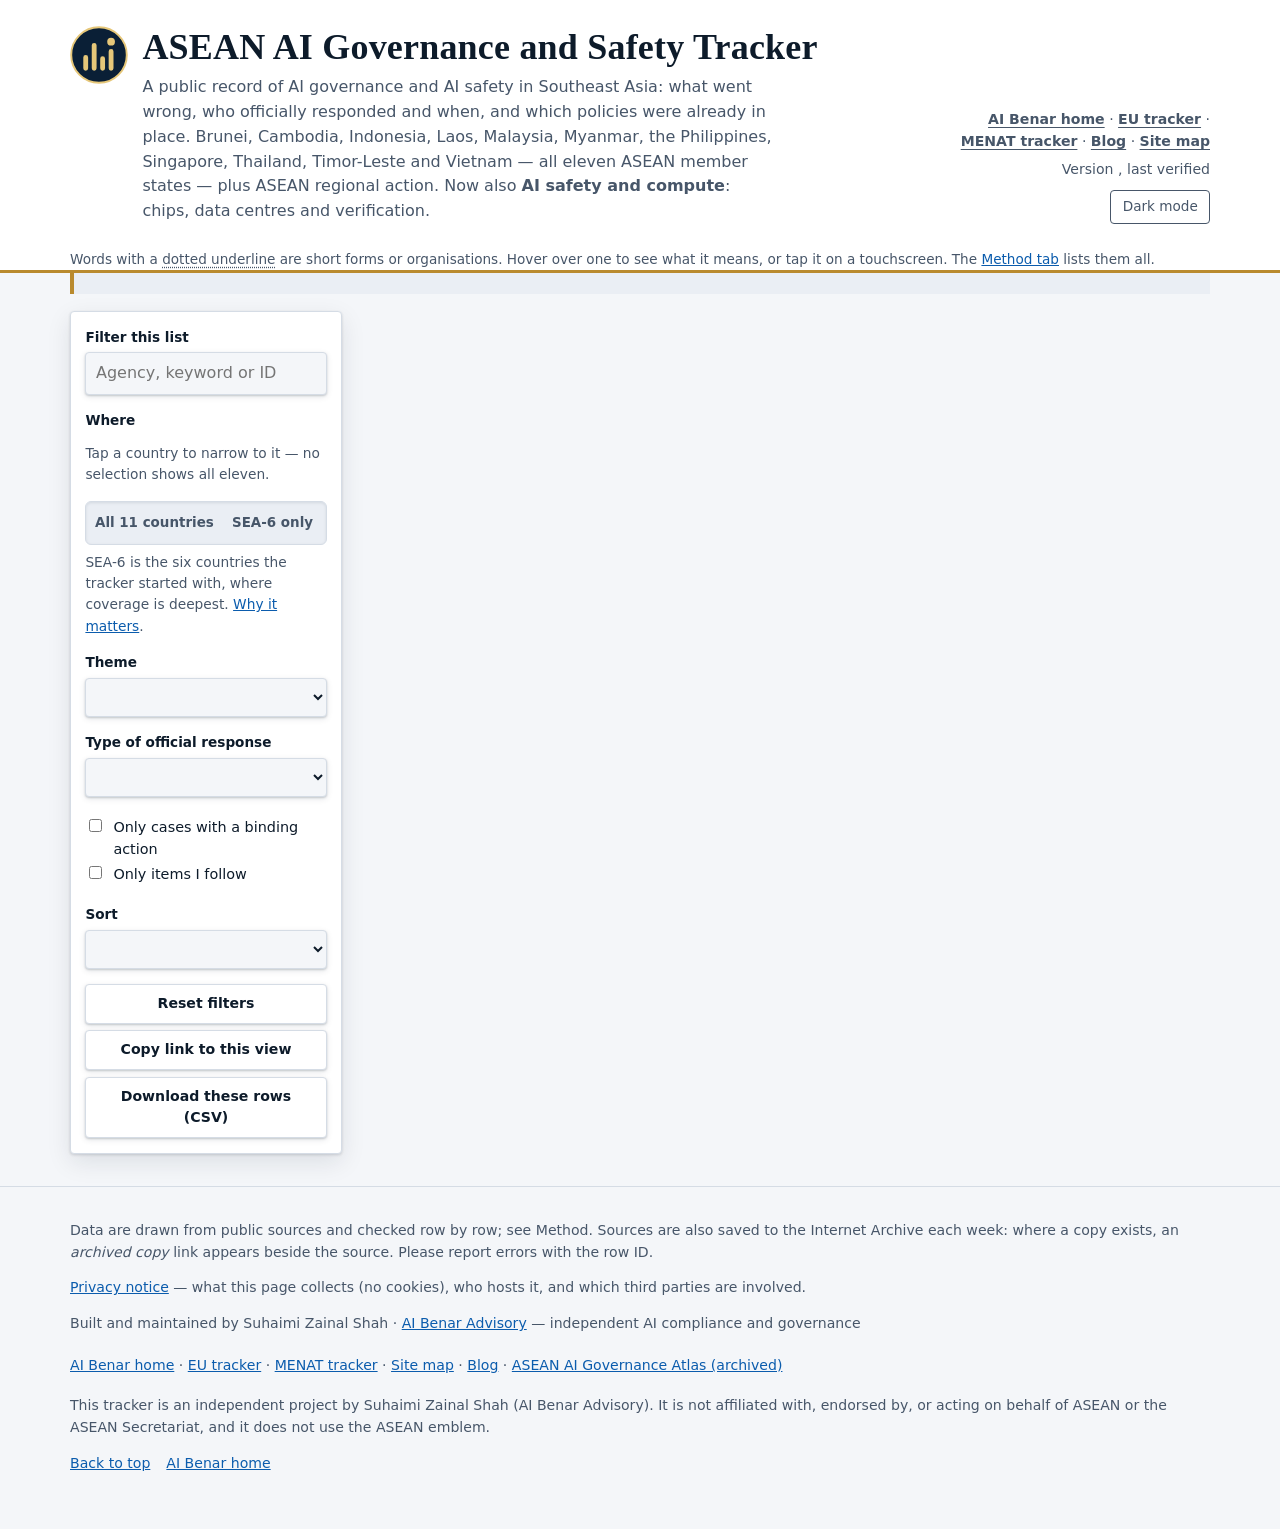
==== commit a883e58f: "Add files via upload" ====
--- a/template.html
+++ b/template.html
@@ -367,6 +367,13 @@
 .overdue{border:2px solid #b07a00;background:#fff6df;color:#3d2a00;border-radius:12px;padding:.7rem 1rem;margin:1rem 0}
 .overdue b{color:#7a4f00}
 @media (prefers-color-scheme:dark){.overdue{background:#2c2412;color:#f3e6c8;border-color:#e9bb5c}.overdue b{color:#e9bb5c}}
+.masthead{position:relative;overflow:hidden}
+.masthead::before{content:"";position:absolute;inset:0;pointer-events:none;opacity:.13;background-image:url("data:image/svg+xml,%3Csvg xmlns='http://www.w3.org/2000/svg' width='48' height='30' viewBox='0 0 48 30'%3E%3Cg fill='none' stroke='#e6c779' stroke-width='1.2'%3E%3Cpath d='M0 28 L12 6 L24 28 M24 28 L36 6 L48 28'/%3E%3Cpath d='M12 28 L12 16 M36 28 L36 16'/%3E%3Cpath d='M24 6 l3 4 -3 4 -3 -4z'/%3E%3Cpath d='M0 2 H48'/%3E%3C/g%3E%3C/svg%3E");background-size:48px 30px;
+  -webkit-mask-image:linear-gradient(90deg,transparent 35%,#000 85%);mask-image:linear-gradient(90deg,transparent 35%,#000 85%)}
+.masthead>*{position:relative}
+@media print{.masthead::before{display:none}}
+/* the masthead pattern: pucuk rebung, the bamboo-shoot triangles of Malay and Indonesian songket weaving (28 November 2026) */
+#term-tip{position:fixed;z-index:1000;max-width:min(20rem,calc(100vw - 2rem));background:#14201c;color:#fff;font-size:.88rem;line-height:1.45;padding:.5rem .7rem;border-radius:8px;box-shadow:0 6px 24px rgba(0,0,0,.25);pointer-events:none}#term-tip[hidden]{display:none}
 </style>
 <link rel="stylesheet" href="map.css">
 </head>
@@ -382,7 +389,7 @@
       </div>
     </div>
     <div class="mast-tools">
-      <p><a class="home-link" href="/">AI Benar home</a> · <a class="home-link" href="/EU-AI-Governance-Tracker/">EU tracker</a> · <a class="home-link" href="/Middle-East-AI-Governance-Tracker/">Middle East tracker</a> · <a class="home-link" href="/blog/">Blog</a> · <a class="home-link" href="/sitemap/">Site map</a></p>
+      <p><a class="home-link" href="/">AI Benar home</a> · <a class="home-link" href="/EU-AI-Governance-Tracker/">EU tracker</a> · <a class="home-link" href="/Middle-East-AI-Governance-Tracker/">MENAT tracker</a> · <a class="home-link" href="/blog/">Blog</a> · <a class="home-link" href="/sitemap/">Site map</a></p>
       <p id="cadence"></p>
       <p>Version <span id="ver"></span>, last verified <time id="verified"></time></p>
       <div id="search" role="search" aria-label="Search the tracker"></div>
@@ -391,7 +398,7 @@
   </div>
   <div class="wrap">
     <div class="tabs" role="tablist" aria-label="Tracker sections" id="tabs"></div>
-      <p class="abbr-tip" data-noabbr>Words with a <span class="abbr-demo">dotted underline</span> are short forms or organisations: hover over them, or tap on a phone, to see what they are. The <a href="#method" data-tab-link="method">Method tab</a> lists them all.</p>
+      <p class="abbr-tip" data-noabbr>Words with a <span class="abbr-demo">dotted underline</span> are short forms or organisations. Hover over one to see what it means, or tap it on a touchscreen. The <a href="#method" data-tab-link="method">Method tab</a> lists them all.</p>
   </div>
 </header>
 
@@ -437,7 +444,7 @@
   </div>
 <!--__STATIC_ROWS__-->
 </main>
-<footer><div class="wrap"><p id="credit"></p><p>Data are drawn from public sources and checked row by row; see Method. Sources are also saved to the Internet Archive each week: where a copy exists, an <em>archived copy</em> link appears beside the source. Please report errors with the row ID.<span id="corr"></span></p><p><a href="https://github.com/suhaimizainalshah/ASEAN-AI-Governance-Tracker/blob/main/PRIVACY.md">Privacy notice</a> — what this page collects (no cookies), who hosts it, and which third parties are involved.</p><p>Built and maintained by Suhaimi Zainal Shah · <a href="/AI-Benar-Advisory/">AI Benar Advisory</a> — independent AI compliance and governance</p><p class="site-links"><a href="/">AI Benar home</a> · <a href="/EU-AI-Governance-Tracker/">EU tracker</a> · <a href="/Middle-East-AI-Governance-Tracker/">Middle East tracker</a> · <a href="/sitemap/">Site map</a> · <a href="/blog/">Blog</a> · <a href="/ASEAN-AI-Governance-Atlas/">ASEAN AI Governance Atlas (archived)</a></p><p>This tracker is an independent project by Suhaimi Zainal Shah (AI Benar Advisory). It is not affiliated with, endorsed by, or acting on behalf of ASEAN or the ASEAN Secretariat, and it does not use the ASEAN emblem.</p></div><div class="wrap"><p class="foot-nav"><a href="#top">Back to top</a><a href="/">AI Benar home</a></p></div></footer>
+<footer><div class="wrap"><p id="credit"></p><p>Data are drawn from public sources and checked row by row; see Method. Sources are also saved to the Internet Archive each week: where a copy exists, an <em>archived copy</em> link appears beside the source. Please report errors with the row ID.<span id="corr"></span></p><p><a href="https://github.com/suhaimizainalshah/ASEAN-AI-Governance-Tracker/blob/main/PRIVACY.md">Privacy notice</a> — what this page collects (no cookies), who hosts it, and which third parties are involved.</p><p>Built and maintained by Suhaimi Zainal Shah · <a href="/AI-Benar-Advisory/">AI Benar Advisory</a> — independent AI compliance and governance</p><p class="site-links"><a href="/">AI Benar home</a> · <a href="/EU-AI-Governance-Tracker/">EU tracker</a> · <a href="/Middle-East-AI-Governance-Tracker/">MENAT tracker</a> · <a href="/sitemap/">Site map</a> · <a href="/blog/">Blog</a> · <a href="/ASEAN-AI-Governance-Atlas/">ASEAN AI Governance Atlas (archived)</a></p><p>This tracker is an independent project by Suhaimi Zainal Shah (AI Benar Advisory). It is not affiliated with, endorsed by, or acting on behalf of ASEAN or the ASEAN Secretariat, and it does not use the ASEAN emblem.</p></div><div class="wrap"><p class="foot-nav"><a href="#top">Back to top</a><a href="/">AI Benar home</a></p></div></footer>
 <a href="#top" class="to-top" id="toTop" aria-label="Back to top" title="Back to top" hidden><svg viewBox="0 0 24 24" width="22" height="22" aria-hidden="true" fill="none" stroke="currentColor" stroke-width="2.2" stroke-linecap="round" stroke-linejoin="round"><path d="M12 19V5M5 12l7-7 7 7"/></svg></a>
 <script>
 /* Back to top: shown after about one screen of scrolling; returns keyboard focus to the page title */
@@ -1501,5 +1508,33 @@
   }).catch(function () {});
 })();
 </script>
+<script>/* Short forms explained at once, on hover, keyboard focus or tap (28 November 2026). The browser's own tooltip appears only after a
+   delay, and never on a touchscreen, so this shows the same words immediately and hides the built-in one while it is open. */
+(function () {
+  var tip = document.createElement('div'); tip.id = 'term-tip'; tip.setAttribute('role', 'tooltip'); tip.hidden = true;
+  document.addEventListener('DOMContentLoaded', function () { document.body.appendChild(tip); });
+  var cur = null, SEL = 'abbr[title],abbr[data-tip]';
+  function show(a) {
+    if (cur && cur !== a) hide();
+    var t = a.getAttribute('title') || a.dataset.tip; if (!t) return;
+    if (a.hasAttribute('title')) { a.dataset.tip = t; a.removeAttribute('title'); }
+    if (!tip.parentNode) document.body.appendChild(tip);
+    tip.textContent = t; tip.hidden = false; a.setAttribute('aria-describedby', 'term-tip'); cur = a;
+    var r = a.getBoundingClientRect(), w = tip.offsetWidth, h = tip.offsetHeight;
+    var x = Math.min(Math.max(8, r.left + r.width / 2 - w / 2), innerWidth - w - 8), y = r.top - h - 8;
+    if (y < 8) y = r.bottom + 8;
+    tip.style.left = x + 'px'; tip.style.top = y + 'px';
+  }
+  function hide() { if (!cur) return; cur.removeAttribute('aria-describedby'); if (cur.dataset.tip) cur.setAttribute('title', cur.dataset.tip); tip.hidden = true; cur = null; }
+  function find(e) { return e.target && e.target.closest ? e.target.closest(SEL) : null; }
+  document.addEventListener('pointerover', function (e) { if (e.pointerType !== 'mouse') return; var a = find(e); if (a) show(a); else if (cur) hide(); });   // a real mouse only: a tap's synthetic events must not close it
+  document.addEventListener('focusin', function (e) { var a = find(e); if (a) show(a); else hide(); });
+  document.addEventListener('click', function (e) { var a = find(e); if (a) show(a); else hide(); }, true);
+  document.addEventListener('keydown', function (e) { if (e.key === 'Escape') hide(); });
+  addEventListener('scroll', function () { if (cur) hide(); }, { passive: true });
+  new MutationObserver(function () { document.querySelectorAll('abbr[title]:not([tabindex])').forEach(function (a) { a.tabIndex = 0; }); })
+    .observe(document.documentElement, { childList: true, subtree: true });
+})();</script>
+
 </body>
 </html>
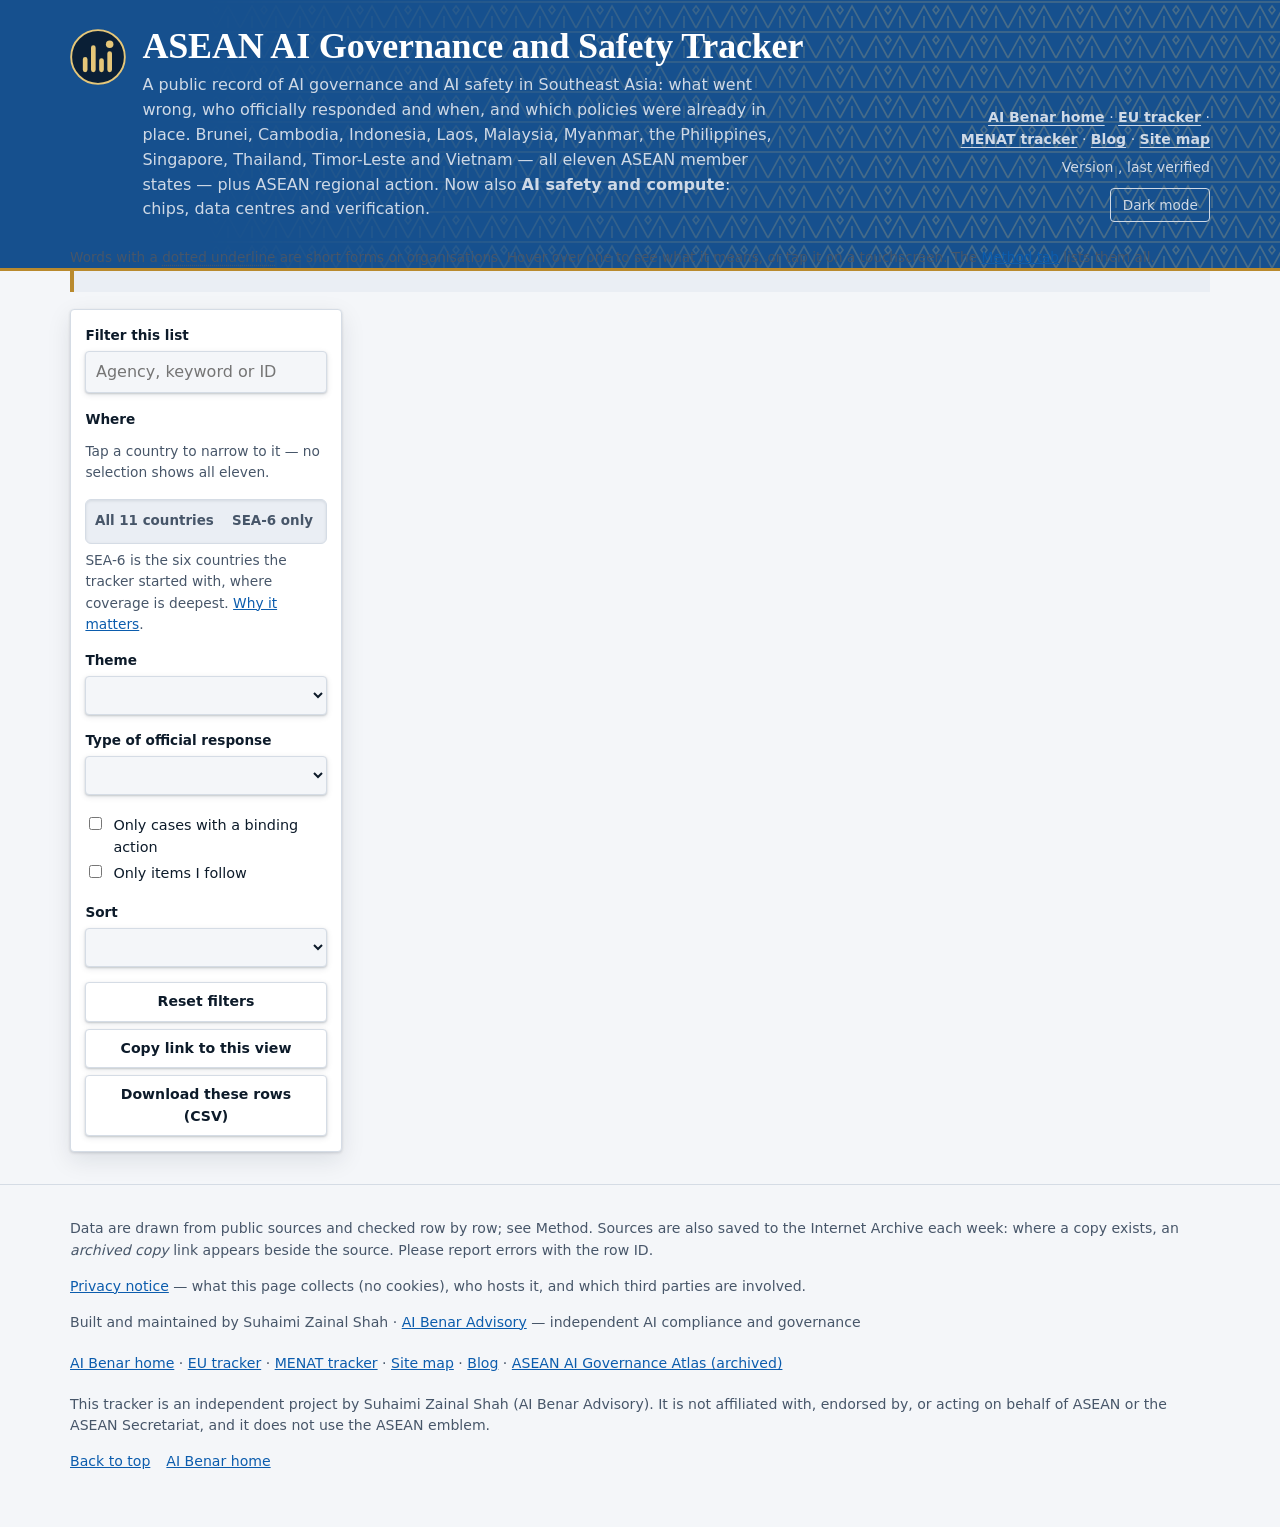
==== commit a75713c0: "Add files via upload" ====
--- a/template.html
+++ b/template.html
@@ -334,16 +334,9 @@
   .mast-tools #theme{justify-self:start}
 }
 
-/* Light mode: the masthead follows the theme (it used to stay navy, so only the
- * page below changed). The gold rule beneath it stays as the tracker's signature. */
-html:not([data-theme=dark]) .masthead{background:var(--surface);color:var(--ink)}
-html:not([data-theme=dark]) .lede,html:not([data-theme=dark]) .mast-tools{color:var(--muted)}
-html:not([data-theme=dark]) .tabs [role=tab]{color:var(--muted)}
-html:not([data-theme=dark]) .tabs [role=tab]:hover,html:not([data-theme=dark]) .tabs [role=tab][aria-selected=true]{color:var(--ink)}
-html:not([data-theme=dark]) .tabs [role=tab][aria-selected=true]{border-bottom-color:var(--gold)}
-html:not([data-theme=dark]) #search{--pagefind-ui-text:var(--ink);--pagefind-ui-background:var(--surface);--pagefind-ui-border:var(--line);--pagefind-ui-primary:var(--link);--pagefind-ui-tag:var(--soft)}
-html:not([data-theme=dark]) #search .pagefind-ui__result-link{color:var(--link)}
-html:not([data-theme=dark]) #search .pagefind-ui__result-excerpt{color:var(--muted)}
+/* Light mode: a brighter blue band, as the MENAT tracker has its brighter red one (28 November 2026). Everything inside keeps the
+ * dark-masthead styling, so it reads the same in both modes. The gold rule beneath stays as the tracker's signature. */
+html:not([data-theme=dark]) .masthead{background:#16508e}
 .home-link{color:inherit;font-weight:600;text-decoration:underline;text-underline-offset:3px;white-space:nowrap}
 .atlas-note{border:1px solid currentColor;border-radius:10px;padding:.2rem 1rem .4rem;margin:0 0 1.5rem}
 .site-links a{display:inline-block;min-height:32px;line-height:32px}
@@ -368,12 +361,19 @@
 .overdue b{color:#7a4f00}
 @media (prefers-color-scheme:dark){.overdue{background:#2c2412;color:#f3e6c8;border-color:#e9bb5c}.overdue b{color:#e9bb5c}}
 .masthead{position:relative;overflow:hidden}
-.masthead::before{content:"";position:absolute;inset:0;pointer-events:none;opacity:.13;background-image:url("data:image/svg+xml,%3Csvg xmlns='http://www.w3.org/2000/svg' width='48' height='30' viewBox='0 0 48 30'%3E%3Cg fill='none' stroke='#e6c779' stroke-width='1.2'%3E%3Cpath d='M0 28 L12 6 L24 28 M24 28 L36 6 L48 28'/%3E%3Cpath d='M12 28 L12 16 M36 28 L36 16'/%3E%3Cpath d='M24 6 l3 4 -3 4 -3 -4z'/%3E%3Cpath d='M0 2 H48'/%3E%3C/g%3E%3C/svg%3E");background-size:48px 30px;
-  -webkit-mask-image:linear-gradient(90deg,transparent 35%,#000 85%);mask-image:linear-gradient(90deg,transparent 35%,#000 85%)}
+.masthead::before{content:"";position:absolute;inset:0;pointer-events:none;opacity:.24;background-image:url("data:image/svg+xml,%3Csvg xmlns='http://www.w3.org/2000/svg' width='48' height='30' viewBox='0 0 48 30'%3E%3Cg fill='none' stroke='%23e6c779' stroke-width='1.6'%3E%3Cpath d='M0 28 L12 6 L24 28 M24 28 L36 6 L48 28'/%3E%3Cpath d='M12 28 L12 16 M36 28 L36 16'/%3E%3Cpath d='M24 6 l3 4 -3 4 -3 -4z'/%3E%3Cpath d='M0 2 H48'/%3E%3C/g%3E%3C/svg%3E");background-size:48px 30px;
+  -webkit-mask-image:linear-gradient(90deg,transparent 15%,#000 70%);mask-image:linear-gradient(90deg,transparent 15%,#000 70%)}
 .masthead>*{position:relative}
 @media print{.masthead::before{display:none}}
 /* the masthead pattern: pucuk rebung, the bamboo-shoot triangles of Malay and Indonesian songket weaving (28 November 2026) */
 #term-tip{position:fixed;z-index:1000;max-width:min(20rem,calc(100vw - 2rem));background:#14201c;color:#fff;font-size:.88rem;line-height:1.45;padding:.5rem .7rem;border-radius:8px;box-shadow:0 6px 24px rgba(0,0,0,.25);pointer-events:none}#term-tip[hidden]{display:none}
+
+/* One family, three trackers (28 November 2026): the logo is 3.5rem, aligned with the top of the title, and the title is bold serif,
+ * at most 2.25rem, in the ASEAN, EU and MENAT trackers alike. */
+.mast-title{align-items:flex-start}
+.mast-title .emblem{flex:none;margin-top:.2rem}.mast-title .emblem svg{width:3.5rem;height:3.5rem;display:block}
+.masthead h1{font:700 clamp(1.6rem,3.4vw,2.25rem)/1.15 "Iowan Old Style","Palatino Linotype","Book Antiqua",Palatino,"URW Palladio L",Georgia,serif;letter-spacing:-.005em}
+@media (max-width:600px){.mast-title .emblem svg{width:2.75rem;height:2.75rem}}
 </style>
 <link rel="stylesheet" href="map.css">
 </head>
@@ -389,7 +389,7 @@
       </div>
     </div>
     <div class="mast-tools">
-      <p><a class="home-link" href="/">AI Benar home</a> · <a class="home-link" href="/EU-AI-Governance-Tracker/">EU tracker</a> · <a class="home-link" href="/Middle-East-AI-Governance-Tracker/">MENAT tracker</a> · <a class="home-link" href="/blog/">Blog</a> · <a class="home-link" href="/sitemap/">Site map</a></p>
+      <p><a class="home-link" href="/">AI Benar home</a> · <a class="home-link" href="/EU-AI-Governance-Tracker/">EU tracker</a> · <a class="home-link" href="/MENAT-AI-Governance-Tracker/">MENAT tracker</a> · <a class="home-link" href="/blog/">Blog</a> · <a class="home-link" href="/sitemap/">Site map</a></p>
       <p id="cadence"></p>
       <p>Version <span id="ver"></span>, last verified <time id="verified"></time></p>
       <div id="search" role="search" aria-label="Search the tracker"></div>
@@ -444,7 +444,7 @@
   </div>
 <!--__STATIC_ROWS__-->
 </main>
-<footer><div class="wrap"><p id="credit"></p><p>Data are drawn from public sources and checked row by row; see Method. Sources are also saved to the Internet Archive each week: where a copy exists, an <em>archived copy</em> link appears beside the source. Please report errors with the row ID.<span id="corr"></span></p><p><a href="https://github.com/suhaimizainalshah/ASEAN-AI-Governance-Tracker/blob/main/PRIVACY.md">Privacy notice</a> — what this page collects (no cookies), who hosts it, and which third parties are involved.</p><p>Built and maintained by Suhaimi Zainal Shah · <a href="/AI-Benar-Advisory/">AI Benar Advisory</a> — independent AI compliance and governance</p><p class="site-links"><a href="/">AI Benar home</a> · <a href="/EU-AI-Governance-Tracker/">EU tracker</a> · <a href="/Middle-East-AI-Governance-Tracker/">MENAT tracker</a> · <a href="/sitemap/">Site map</a> · <a href="/blog/">Blog</a> · <a href="/ASEAN-AI-Governance-Atlas/">ASEAN AI Governance Atlas (archived)</a></p><p>This tracker is an independent project by Suhaimi Zainal Shah (AI Benar Advisory). It is not affiliated with, endorsed by, or acting on behalf of ASEAN or the ASEAN Secretariat, and it does not use the ASEAN emblem.</p></div><div class="wrap"><p class="foot-nav"><a href="#top">Back to top</a><a href="/">AI Benar home</a></p></div></footer>
+<footer><div class="wrap"><p id="credit"></p><p>Data are drawn from public sources and checked row by row; see Method. Sources are also saved to the Internet Archive each week: where a copy exists, an <em>archived copy</em> link appears beside the source. Please report errors with the row ID.<span id="corr"></span></p><p><a href="https://github.com/suhaimizainalshah/ASEAN-AI-Governance-Tracker/blob/main/PRIVACY.md">Privacy notice</a> — what this page collects (no cookies), who hosts it, and which third parties are involved.</p><p>Built and maintained by Suhaimi Zainal Shah · <a href="/AI-Benar-Advisory/">AI Benar Advisory</a> — independent AI compliance and governance</p><p class="site-links"><a href="/">AI Benar home</a> · <a href="/EU-AI-Governance-Tracker/">EU tracker</a> · <a href="/MENAT-AI-Governance-Tracker/">MENAT tracker</a> · <a href="/sitemap/">Site map</a> · <a href="/blog/">Blog</a> · <a href="/ASEAN-AI-Governance-Atlas/">ASEAN AI Governance Atlas (archived)</a></p><p>This tracker is an independent project by Suhaimi Zainal Shah (AI Benar Advisory). It is not affiliated with, endorsed by, or acting on behalf of ASEAN or the ASEAN Secretariat, and it does not use the ASEAN emblem.</p></div><div class="wrap"><p class="foot-nav"><a href="#top">Back to top</a><a href="/">AI Benar home</a></p></div></footer>
 <a href="#top" class="to-top" id="toTop" aria-label="Back to top" title="Back to top" hidden><svg viewBox="0 0 24 24" width="22" height="22" aria-hidden="true" fill="none" stroke="currentColor" stroke-width="2.2" stroke-linecap="round" stroke-linejoin="round"><path d="M12 19V5M5 12l7-7 7 7"/></svg></a>
 <script>
 /* Back to top: shown after about one screen of scrolling; returns keyboard focus to the page title */
--- a/map.css
+++ b/map.css
@@ -1,4 +1,4 @@
-/* Tile-grid cartogram map — shared by the EU and ASEAN AI Governance Trackers.
+/* Tile-grid cartogram map, shared with the EU and MENAT trackers, in the ASEAN tracker's blues.
  * Colours follow the page's variables where the viewer defines them. */
 .map-head { display: flex; flex-wrap: wrap; gap: 0.5rem 1rem; align-items: center; justify-content: space-between; margin: 0 0 0.75rem; }
 .map-total { font-size: 0.95rem; }
@@ -7,16 +7,16 @@
  * variable names (EU: --text/--border/--accent; ASEAN: --ink/--line, no
  * --accent), so each colour falls back through both names. The active
  * metric uses explicit colours so it reads the same on both. */
-.metric { border: 1px solid var(--border, var(--line, #c9d4cf)); background: var(--surface, #fff); color: var(--text, var(--ink, #1c2b26)); border-radius: 999px; padding: 0.3rem 0.7rem; font-size: 0.85rem; cursor: pointer; }
-.metric.active { background: #1b5e4f; border-color: #1b5e4f; color: #fff; }
-html[data-theme="dark"] .metric.active { background: #7cc4a8; border-color: #7cc4a8; color: #14201c; }
+.metric { border: 1px solid var(--border, var(--line, #c9d3e0)); background: var(--surface, #fff); color: var(--text, var(--ink, #0f2238)); border-radius: 999px; padding: 0.3rem 0.7rem; font-size: 0.85rem; cursor: pointer; }
+.metric.active { background: #0a3a6b; border-color: #0a3a6b; color: #fff; }
+html[data-theme="dark"] .metric.active { background: #8db8ec; border-color: #8db8ec; color: #0c1a2b; }
 .map-regional { margin: 0 0 0.6rem; }
 .map-regional .tile { max-width: 220px; }
 .map-grid { display: grid; gap: 0.45rem; }
-.tile { position: relative; display: flex; flex-direction: column; align-items: center; justify-content: center; gap: 0.05rem; min-height: 64px; padding: 0.4rem 0.2rem; border: 1px solid var(--border, var(--line, #c9d4cf)); border-radius: 8px; background: var(--surface, #fff); color: var(--text, var(--ink, #1c2b26)); cursor: pointer; font: inherit; text-align: center; }
-.tile:hover, .tile:focus-visible { outline: 2px solid var(--accent, #1b5e4f); outline-offset: 1px; }
-.tile.selected { outline: 3px solid var(--accent, #1b5e4f); outline-offset: 1px; }
-html[data-theme="dark"] .tile:hover, html[data-theme="dark"] .tile:focus-visible, html[data-theme="dark"] .tile.selected { outline-color: #7cc4a8; }
+.tile { position: relative; display: flex; flex-direction: column; align-items: center; justify-content: center; gap: 0.05rem; min-height: 64px; padding: 0.4rem 0.2rem; border: 1px solid var(--border, var(--line, #c9d3e0)); border-radius: 8px; background: var(--surface, #fff); color: var(--text, var(--ink, #0f2238)); cursor: pointer; font: inherit; text-align: center; }
+.tile:hover, .tile:focus-visible { outline: 2px solid var(--accent, #0a3a6b); outline-offset: 1px; }
+.tile.selected { outline: 3px solid var(--accent, #0a3a6b); outline-offset: 1px; }
+html[data-theme="dark"] .tile:hover, html[data-theme="dark"] .tile:focus-visible, html[data-theme="dark"] .tile.selected { outline-color: #8db8ec; }
 .tile-code { font-weight: 700; font-size: 0.95rem; line-height: 1.1; }
 .tile-name { font-size: 0.68rem; line-height: 1.15; opacity: 0.85; }
 .tile-value { font-weight: 700; font-size: 0.85rem; line-height: 1.1; }
@@ -24,15 +24,15 @@
 /* Colour bins: 0 = no rows (grey), 1-4 = quartiles of the busiest place.
  * Bins 1-2 have light backgrounds, so they need an explicit dark text colour:
  * in dark mode the page text is near-white, which is unreadable on them. */
-.tile.bin-0, .swatch.bin-0 { background: #eceff0; color: #5a6b65; }
-.tile.bin-1, .swatch.bin-1 { background: #d6e9e1; }
-.tile.bin-2, .swatch.bin-2 { background: #a8d2bf; }
-.tile.bin-1, .tile.bin-2 { color: #1c2b26; }
-.tile.bin-3, .swatch.bin-3 { background: #5fae8d; color: #1c2b26; }
-.tile.bin-4, .swatch.bin-4 { background: #1b5e4f; color: #fff; }
+.tile.bin-0, .swatch.bin-0 { background: #eceff3; color: #55617a; }
+.tile.bin-1, .swatch.bin-1 { background: #dce7f4; }
+.tile.bin-2, .swatch.bin-2 { background: #a9c4e4; }
+.tile.bin-1, .tile.bin-2 { color: #0f2238; }
+.tile.bin-3, .swatch.bin-3 { background: #86acdb; color: #0f2238; }
+.tile.bin-4, .swatch.bin-4 { background: #0a3a6b; color: #fff; }
 .tile.bin-3 .tile-name, .tile.bin-4 .tile-name { opacity: 0.9; }
 /* Tooltip: shown on hover / keyboard focus / tap (tap also selects). */
-.tile-tip { display: none; position: absolute; left: 50%; bottom: calc(100% + 6px); transform: translateX(-50%); z-index: 20; width: max-content; max-width: 240px; background: #1c2b26; color: #fff; font-size: 0.8rem; font-weight: 400; line-height: 1.4; text-align: left; padding: 0.5rem 0.65rem; border-radius: 6px; box-shadow: 0 4px 14px rgba(0,0,0,0.25); pointer-events: none; }
+.tile-tip { display: none; position: absolute; left: 50%; bottom: calc(100% + 6px); transform: translateX(-50%); z-index: 20; width: max-content; max-width: 240px; background: #0f2238; color: #fff; font-size: 0.8rem; font-weight: 400; line-height: 1.4; text-align: left; padding: 0.5rem 0.65rem; border-radius: 6px; box-shadow: 0 4px 14px rgba(0,0,0,0.25); pointer-events: none; }
 .tile:hover .tile-tip, .tile:focus-visible .tile-tip, .tile.selected .tile-tip { display: block; }
 /* Edge tiles: align the tooltip to the tile's edge instead of centring it,
  * so it never hangs off the side of the screen on a phone. */
@@ -45,7 +45,7 @@
 .map-legend { display: flex; flex-wrap: wrap; gap: 0.4rem 0.9rem; align-items: center; margin: 0.75rem 0 0.25rem; font-size: 0.85rem; }
 .legend-title { font-weight: 600; }
 .legend-item { display: inline-flex; align-items: center; gap: 0.35rem; }
-.swatch { display: inline-block; width: 14px; height: 14px; border-radius: 3px; border: 1px solid var(--border, var(--line, #c9d4cf)); }
+.swatch { display: inline-block; width: 14px; height: 14px; border-radius: 3px; border: 1px solid var(--border, var(--line, #c9d3e0)); }
 .map-note { font-size: 0.85rem; opacity: 0.85; margin: 0.5rem 0 0; }
 @media (max-width: 640px) {
   .tile { min-height: 64px; padding: 0.35rem 0.05rem; }
